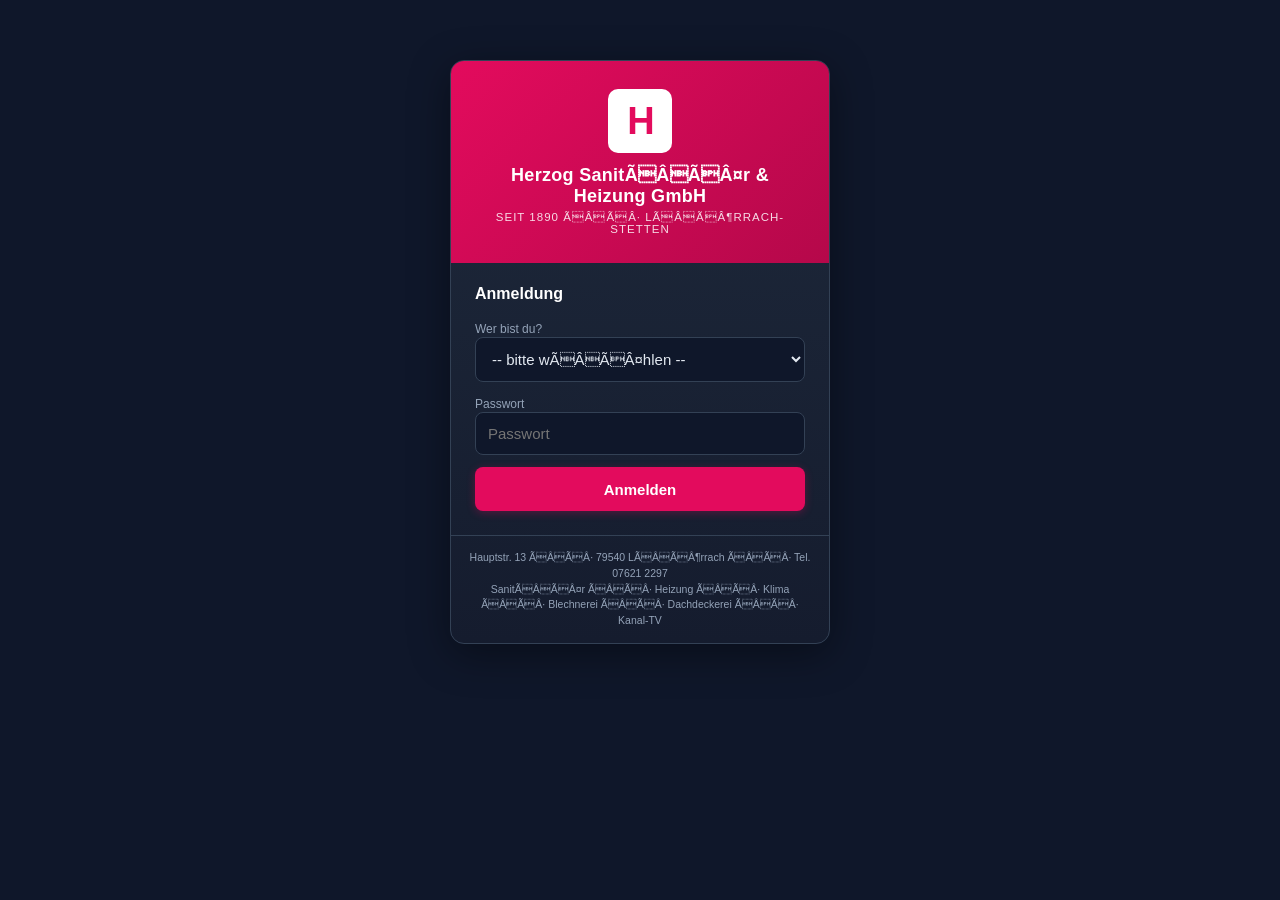
==== herzog-app/index.html @ 9825eb25 "Herzog-KI-App ueber GitHub Pages ausliefern (HTML-Block-Workaround Supabase) Supabase Storage erzwin" ====
<!DOCTYPE html>
<html lang="de">
<head>
<meta charset="UTF-8">
<meta name="viewport" content="width=device-width, initial-scale=1.0, maximum-scale=1.0, user-scalable=no">
<meta name="apple-mobile-web-app-capable" content="yes">
<meta name="mobile-web-app-capable" content="yes">
<meta name="theme-color" content="#e30b5d">
<title>Herzog SanitÃÂÃÂ¤r & Heizung GmbH ÃÂÃÂ· KI</title>
<link rel="manifest" href="manifest.json">
<link rel="icon" type="image/svg+xml" href="icon.svg">
<link rel="apple-touch-icon" href="icon.svg">
<meta name="apple-mobile-web-app-title" content="Herzog KI">
<meta name="application-name" content="Herzog KI">
<style>
  :root{
    --herzog-pink:#e30b5d;         /* Briefkopf-Magenta */
    --herzog-pink-dark:#b5084a;
    --herzog-pink-soft:#f43f7d;
    --herzog-blue:#2b6cb0;          /* Herzog-Mobil Akzent */
    --bg:#0f172a;
    --bg-alt:#1e293b;
    --bg-deep:#0a0f1e;
    --border:#334155;
    --text:#e2e8f0;
    --text-muted:#94a3b8;
  }
  * { box-sizing: border-box; margin: 0; padding: 0; -webkit-tap-highlight-color: transparent; }
  html, body { height: 100%; overflow: hidden; }
  body { font-family: -apple-system, BlinkMacSystemFont, "Segoe UI", sans-serif; background: var(--bg); color: var(--text); display: flex; flex-direction: column; }
  header { background: linear-gradient(180deg, #1a2236 0%, #13192a 100%); padding: 0; border-bottom: 2px solid var(--herzog-pink); display: flex; align-items: stretch; justify-content: space-between; flex-shrink: 0; gap: 0; }
  .herzog-brand { display:flex; align-items:center; gap:10px; padding:10px 16px; }
  .herzog-logo { width:42px; height:42px; background:var(--herzog-pink); color:#fff; font-weight:800; font-size:26px; display:flex; align-items:center; justify-content:center; border-radius:6px; box-shadow:0 2px 8px rgba(227,11,93,.35); letter-spacing:-1px; flex-shrink:0; }
  .herzog-brand-text { display:flex; flex-direction:column; line-height:1.1; }
  .herzog-brand-name { font-size:15px; font-weight:700; color:#fff; letter-spacing:0.2px; }
  .herzog-brand-sub { font-size:10.5px; color:var(--text-muted); text-transform:uppercase; letter-spacing:0.8px; margin-top:2px; }
  header h1 { font-size: 15px; font-weight: 600; }
  header .right { display: flex; align-items: center; gap: 6px; font-size: 11px; color: var(--text-muted); padding:10px 16px; }
  header .userTag { font-size: 11px; color: #fff; background: var(--herzog-pink); padding: 3px 10px; border-radius: 10px; font-weight:500; }
  header .nav { display: flex; align-items: center; gap: 6px; flex-wrap: wrap; padding:10px 0; }
  header .nav button { background: transparent; color: var(--text-muted); border: 1px solid var(--border); padding: 6px 10px; font-size: 11.5px; border-radius: 6px; cursor: pointer; white-space: nowrap; font-weight:500; transition:all .15s; }
  header .nav button:hover { border-color: var(--herzog-pink-soft); color: #fff; }
  header .nav button.active { background: var(--herzog-pink); color: white; border-color: var(--herzog-pink); box-shadow:0 1px 4px rgba(227,11,93,.4); }
  #chat, #lager, #review, #admin, #gaps, #mails { flex: 1; overflow-y: auto; padding: 16px; max-width: 1000px; margin: 0 auto; width: 100%; min-height: 0; }
  .msg { margin-bottom: 12px; padding: 10px 14px; border-radius: 12px; max-width: 85%; white-space: pre-wrap; line-height: 1.5; word-wrap: break-word; position: relative; }
  .user { background: var(--herzog-pink); color: white; margin-left: auto; box-shadow:0 1px 6px rgba(227,11,93,.25); }
  .bot { background: #1e293b; border: 1px solid var(--border); }
  .bot.thinking { color: var(--text-muted); font-style: italic; }
  .msg-actions { margin-top: 8px; display: flex; gap: 6px; opacity: 0.7; }
  .msg-actions button { background: transparent; border: 1px solid #334155; color: #94a3b8; padding: 3px 8px; border-radius: 6px; font-size: 11px; cursor: pointer; }
  .msg-actions button:hover { background: #334155; color: white; }
  .msg-actions button.saved { background: #16a34a; color: white; border-color: #16a34a; }
  .login-box { max-width: 380px; margin: 60px auto; padding: 0; background: linear-gradient(180deg, #1e293b 0%, #151c2e 100%); border-radius: 14px; border: 1px solid var(--border); overflow:hidden; box-shadow:0 10px 40px rgba(0,0,0,.4); }
  .login-hero { background: linear-gradient(135deg, var(--herzog-pink) 0%, var(--herzog-pink-dark) 100%); padding:28px 24px; text-align:center; }
  .login-hero .logo-big { width:64px; height:64px; background:#fff; color:var(--herzog-pink); font-weight:800; font-size:38px; display:inline-flex; align-items:center; justify-content:center; border-radius:10px; margin-bottom:12px; letter-spacing:-2px; }
  .login-hero .firmenname { font-size:18px; font-weight:700; color:#fff; letter-spacing:0.3px; }
  .login-hero .firmensub { font-size:11.5px; color:rgba(255,255,255,.85); margin-top:4px; letter-spacing:1px; text-transform:uppercase; }
  .login-body { padding:22px 24px 24px; }
  .login-body label { font-size: 12px; color: var(--text-muted); }
  .login-body h2 { margin-bottom: 16px; font-size: 16px; color:#fff; font-weight:600; }
  .login-body input, .login-body select { width: 100%; background: #0f172a; border: 1px solid var(--border); color: var(--text); padding: 12px; border-radius: 8px; font-size: 15px; margin-bottom: 12px; }
  .login-footer { font-size:10.5px; color:var(--text-muted); text-align:center; padding:14px; border-top:1px solid var(--border); line-height:1.5; }
  .presets { max-width: 1000px; margin: 0 auto; width: 100%; padding: 6px 12px 4px; display: flex; flex-wrap: nowrap; gap: 6px; flex-shrink: 0; overflow-x: auto; white-space: nowrap; }
  .preset { background: #334155; color: #cbd5e1; border: none; padding: 6px 10px; border-radius: 14px; font-size: 12px; cursor: pointer; white-space: nowrap; }
  .preset:hover { background: #475569; }
  form.chat-form { display: flex; padding: 8px 12px 12px; background: #1e293b; border-top: 1px solid #334155; gap: 6px; max-width: 1000px; margin: 0 auto; width: 100%; flex-shrink: 0; align-items: flex-end; }
  textarea { flex: 1; background: #0f172a; border: 1px solid #334155; color: #e2e8f0; padding: 10px; border-radius: 8px; resize: none; font-family: inherit; font-size: 16px; }
  textarea:focus, input:focus, select:focus { outline: none; border-color: var(--herzog-pink); }
  button { transition:all .15s; }
  button.icon { background: #334155; color: white; border: none; width: 44px; height: 44px; border-radius: 8px; cursor: pointer; font-size: 20px; display: flex; align-items: center; justify-content: center; flex-shrink: 0; }
  button.icon:hover { background: #475569; }
  button.icon.recording { background: #dc2626; animation: pulse 1.2s infinite; }
  @keyframes pulse { 0%,100% { opacity: 1; } 50% { opacity: 0.6; } }
  button.send { background: var(--herzog-pink); color: white; border: none; padding: 0 18px; height: 44px; border-radius: 8px; cursor: pointer; font-weight: 600; font-size: 15px; flex-shrink: 0; box-shadow:0 2px 8px rgba(227,11,93,.3); }
  button.send:hover { background: var(--herzog-pink-dark); }
  .hidden { display: none !important; }
  .lager-item, .conv-item, .gap-item { background: #1e293b; border: 1px solid #334155; padding: 10px; border-radius: 8px; margin-bottom: 8px; }
  .lager-item.review { border-color: #eab308; background: #422006; }
  .lager-item h4, .conv-item h4 { font-size: 14px; margin-bottom: 4px; }
  .meta { font-size: 12px; color: #94a3b8; margin-top: 4px; }
  .actions { margin-top: 8px; display: flex; gap: 6px; flex-wrap: wrap; }
  .actions button { font-size: 12px; padding: 4px 8px; }
  .foto-upload { background: #1e293b; border: 2px dashed #334155; padding: 20px; border-radius: 12px; text-align: center; margin-bottom: 16px; }
  .foto-upload input[type=file] { display: none; }
  .foto-upload label { display: inline-block; background: var(--herzog-pink); color: white; padding: 10px 20px; border-radius: 8px; cursor: pointer; margin-top: 8px; font-weight:500; }
  .foto-upload select, .foto-upload input[type=text] { background: #0f172a; border: 1px solid #334155; color: #e2e8f0; padding: 8px; border-radius: 6px; margin: 8px; font-size: 14px; }
  .loading { color: #94a3b8; text-align: center; padding: 20px; }
  .badge { display: inline-block; background: var(--herzog-pink); color: white; font-size: 10px; padding: 2px 6px; border-radius: 10px; margin-left: 6px; }
  .badge.review { background: #eab308; color: #422006; }
  .badge.gap { background: #dc2626; }
  .danger { background: #dc2626 !important; }
  .success { background: #16a34a !important; }
  .filter-bar { display: flex; gap: 6px; margin-bottom: 12px; flex-wrap: wrap; }
  .filter-bar button { background: #1e293b; color: #cbd5e1; border: 1px solid #334155; padding: 6px 10px; border-radius: 6px; font-size: 12px; cursor: pointer; }
  .filter-bar button.active { background: var(--herzog-pink); color: white; border-color: var(--herzog-pink); }
  .conv-frage { color: var(--herzog-pink-soft); font-weight: 600; }
  .conv-antwort { margin-top: 6px; color: #e2e8f0; font-size: 13px; max-height: 140px; overflow-y: auto; }
  .conv-antwort.expanded { max-height: none; }

  /* === DASHBOARD === */
  #dashboard { padding:24px; max-width:1300px; margin:0 auto; width:100%; overflow-y:auto; }
  .dash-greeting { display:flex; align-items:center; gap:16px; margin-bottom:24px; padding-bottom:20px; border-bottom:1px solid var(--border); }
  .dash-greeting h2 { font-size:22px; font-weight:700; color:#fff; }
  .dash-greeting .sub { color:var(--text-muted); font-size:13px; margin-top:4px; }
  .dash-grid { display:grid; grid-template-columns:repeat(auto-fit, minmax(260px, 1fr)); gap:14px; }
  .dash-card { background:linear-gradient(135deg, #1e293b 0%, #151c2e 100%); border:1px solid var(--border); border-radius:12px; padding:18px; cursor:pointer; transition:all .2s; position:relative; overflow:hidden; }
  .dash-card:hover { border-color:var(--herzog-pink-soft); transform:translateY(-2px); box-shadow:0 6px 20px rgba(227,11,93,.15); }
  .dash-card::before { content:''; position:absolute; top:0; left:0; right:0; height:3px; background:var(--herzog-pink); opacity:.7; }
  .dash-card.highlight::before { opacity:1; background:linear-gradient(90deg, var(--herzog-pink), var(--herzog-pink-soft)); }
  .dash-card h3 { font-size:13px; color:var(--text-muted); text-transform:uppercase; letter-spacing:0.5px; font-weight:600; margin-bottom:10px; display:flex; justify-content:space-between; align-items:center; }
  .dash-card .icon { font-size:28px; }
  .dash-value { font-size:32px; font-weight:800; color:#fff; margin-bottom:6px; line-height:1; }
  .dash-value.pink { color:var(--herzog-pink-soft); }
  .dash-subtext { font-size:12px; color:var(--text-muted); }
  .dash-card.wide { grid-column: span 2; }
  .dash-list { max-height:180px; overflow-y:auto; margin-top:8px; }
  .dash-list-item { padding:6px 0; border-bottom:1px solid #1f2c40; font-size:13px; }
  .dash-list-item:last-child { border:0; }
  .dash-list-item .time { font-size:11px; color:var(--text-muted); }
  .dash-quick { margin-top:20px; }
  .dash-quick h3 { font-size:14px; color:var(--text-muted); text-transform:uppercase; letter-spacing:0.5px; margin-bottom:10px; }
  .dash-quick-btns { display:flex; gap:8px; flex-wrap:wrap; }
  .dash-quick-btns button { background:#1e293b; color:#fff; border:1px solid var(--border); padding:10px 16px; border-radius:8px; cursor:pointer; font-size:13px; }
  .dash-quick-btns button:hover { border-color:var(--herzog-pink); background:#2a3245; }
  .dash-install-banner { background:linear-gradient(135deg, var(--herzog-pink) 0%, var(--herzog-pink-dark) 100%); color:#fff; padding:14px 18px; border-radius:10px; margin-bottom:20px; display:flex; align-items:center; gap:14px; }
  .dash-install-banner button { background:#fff; color:var(--herzog-pink); border:0; padding:8px 16px; border-radius:6px; font-weight:600; cursor:pointer; }
  @media (max-width:700px){ .dash-card.wide { grid-column: span 1; } }

  /* === BRIEFING interaktiv === */
  #briefing { padding:20px; max-width:1100px; margin:0 auto; width:100%; overflow-y:auto; }
  .brf-section { background:#1e293b; border:1px solid var(--border); border-radius:10px; padding:16px; margin-bottom:14px; }
  .brf-section h4 { font-size:14px; font-weight:600; color:var(--herzog-pink-soft); margin-bottom:12px; display:flex; justify-content:space-between; align-items:center; }
  .brf-section h4 .count { background:var(--herzog-pink); color:#fff; font-size:11px; padding:2px 8px; border-radius:10px; }
  .brf-item { padding:10px 12px; background:#0f172a; border-radius:6px; margin-bottom:8px; display:flex; gap:10px; align-items:flex-start; transition:all .2s; }
  .brf-item.done { opacity:0.4; text-decoration:line-through; }
  .brf-item .content { flex:1; min-width:0; font-size:13.5px; line-height:1.45; }
  .brf-item .meta { font-size:11px; color:var(--text-muted); margin-top:3px; }
  .brf-item .actions { display:flex; gap:6px; flex-shrink:0; }
  .brf-check { background:#22c55e; color:#fff; border:0; width:28px; height:28px; border-radius:6px; cursor:pointer; font-size:14px; font-weight:700; }
  .brf-check:hover { background:#16a34a; }
  .brf-ignore { background:#475569; color:#fff; border:0; width:28px; height:28px; border-radius:6px; cursor:pointer; font-size:14px; }
  .brf-empty { color:var(--text-muted); font-size:13px; font-style:italic; }
  .brf-prio-high { border-left:3px solid #dc2626; padding-left:10px; }
  .brf-prio-med { border-left:3px solid #eab308; padding-left:10px; }
</style>
</head>
<body>
<div id="login" class="login-box">
  <div class="login-hero">
    <div class="logo-big">H</div>
    <div class="firmenname">Herzog SanitÃÂÃÂ¤r &amp; Heizung GmbH</div>
    <div class="firmensub">Seit 1890 ÃÂÃÂ· LÃÂÃÂ¶rrach-Stetten</div>
  </div>
  <div class="login-body">
    <h2>Anmeldung</h2>
    <label>Wer bist du?</label>
    <select id="userSelect">
      <option value="">-- bitte wÃÂÃÂ¤hlen --</option>
      <option value="Michael">Michael (Admin)</option>
      <option value="Ervin">Ervin</option>
      <option value="Uwe">Uwe</option>
      <option value="Daniel">Daniel</option>
      <option value="Alex">Alex</option>
      <option value="Sascha">Sascha</option>
      <option value="Peter Hofmueller">Peter Hofmueller</option>
      <option value="Thomas Brueder">Thomas Brueder</option>
      <option value="Kemal">Kemal</option>
      <option value="Tobias">Tobias</option>
      <option value="Adrian">Adrian</option>
      <option value="Timo">Timo</option>
      <option value="Justin">Justin</option>
      <option value="Carmen">Carmen</option>
      <option value="Vanessa">Vanessa</option>
    </select>
    <label>Passwort</label>
    <input type="password" id="pw" placeholder="Passwort" autocomplete="current-password">
    <button class="send" onclick="doLogin()" style="width:100%; padding:12px;">Anmelden</button>
  </div>
  <div class="login-footer">
    Hauptstr. 13 ÃÂÃÂ· 79540 LÃÂÃÂ¶rrach ÃÂÃÂ· Tel. 07621 2297<br>
    SanitÃÂÃÂ¤r ÃÂÃÂ· Heizung ÃÂÃÂ· Klima ÃÂÃÂ· Blechnerei ÃÂÃÂ· Dachdeckerei ÃÂÃÂ· Kanal-TV
  </div>
</div>

<header id="hdr" class="hidden">
  <div class="herzog-brand">
    <div class="herzog-logo">H</div>
    <div class="herzog-brand-text">
      <div class="herzog-brand-name">Herzog SanitÃÂÃÂ¤r &amp; Heizung</div>
      <div class="herzog-brand-sub">Firmen-KI ÃÂÃÂ· LÃÂÃÂ¶rrach</div>
    </div>
  </div>
  <div class="nav">
    <button id="navDashboard" class="active" onclick="switchView('dashboard')">ÃÂ°ÃÂÃÂÃÂ  Start</button>
    <button id="navChat" onclick="switchView('chat')">ÃÂ°ÃÂÃÂÃÂ¬ Chat</button>
    <button id="navLager" onclick="switchView('lager')">Lager</button>
    <button id="navReview" onclick="switchView('review')">Review <span id="reviewBadge" class="badge review hidden">0</span></button>
    <button id="navMails" class="hidden" onclick="switchView('mails')">ÃÂ°ÃÂÃÂÃÂ§ Mails <span id="mailsBadge" class="badge review hidden">0</span></button>
    <button id="navWhatsApp" class="hidden" onclick="switchView('whatsapp')">ÃÂ°ÃÂÃÂÃÂ¬ WhatsApp <span id="waBadge" class="badge review hidden">0</span></button>
    <button id="navTrain" class="hidden" onclick="switchView('train')">ÃÂ°ÃÂÃÂÃÂ Training</button>
    <button id="navBriefing" class="hidden" onclick="switchView('briefing')">ÃÂ¢ÃÂÃÂÃÂ¯ÃÂ¸ÃÂ Briefing</button>
    <button id="navAdmin" class="hidden" onclick="switchView('admin')">Protokoll</button>
    <button id="navGaps" class="hidden" onclick="switchView('gaps')">Luecken <span id="gapsBadge" class="badge gap hidden">0</span></button>
  </div>
  <div class="right"><span class="userTag" id="userTag"></span><button class="icon" style="width:28px;height:28px;font-size:14px" onclick="logout()" title="Logout">ÃÂ¢ÃÂÃÂ</button></div>
</header>

<div id="dashboard" class="hidden">
  <div id="installBanner" class="dash-install-banner hidden">
    <div style="flex:1">
      <strong>ÃÂ°ÃÂÃÂÃÂ² Als App installieren</strong><br>
      <span style="font-size:12px;opacity:0.9">Ein Klick - lÃÂÃÂ¤uft dann wie eine echte Desktop-App</span>
    </div>
    <button onclick="installPwa()">Installieren</button>
  </div>

  <div class="dash-greeting">
    <div style="width:56px;height:56px;background:var(--herzog-pink);color:#fff;font-weight:800;font-size:32px;display:flex;align-items:center;justify-content:center;border-radius:10px;letter-spacing:-2px">H</div>
    <div style="flex:1">
      <h2 id="dashHello">Willkommen</h2>
      <div class="sub" id="dashDate"></div>
    </div>
  </div>

  <div class="dash-grid" id="dashGrid">
    <!-- Wird dynamisch befÃÂÃÂ¼llt -->
  </div>

  <div class="dash-quick">
    <h3>Schnellzugriff</h3>
    <div class="dash-quick-btns">
      <button onclick="switchView('chat')">ÃÂ°ÃÂÃÂÃÂ¬ Mit KI chatten</button>
      <button onclick="switchView('whatsapp')">ÃÂ°ÃÂÃÂÃÂ± WhatsApp ÃÂÃÂ¶ffnen</button>
      <button onclick="switchView('mails')">ÃÂ°ÃÂÃÂÃÂ§ Mails prÃÂÃÂ¼fen</button>
      <button onclick="switchView('briefing')">ÃÂ¢ÃÂÃÂÃÂ¯ÃÂ¸ÃÂ Volles Briefing</button>
      <button onclick="switchView('train')">ÃÂ°ÃÂÃÂÃÂ KI trainieren</button>
      <button onclick="switchView('lager')">ÃÂ°ÃÂÃÂÃÂ¦ Lager</button>
    </div>
  </div>
</div>

<div id="chat" class="hidden"></div>
<div id="chatPresets" class="presets hidden"></div>
<form id="chatForm" class="chat-form hidden">
  <button type="button" class="icon" id="btnMic" title="Voice">ÃÂ°ÃÂÃÂÃÂ¤</button>
  <button type="button" class="icon" id="btnPhoto" title="Foto">ÃÂ°ÃÂÃÂÃÂ·</button>
  <textarea id="input" rows="2" placeholder="Frage an die Herzog KI..."></textarea>
  <button type="submit" class="send">Senden</button>
</form>

<div id="lager" class="hidden">
  <div class="foto-upload">
    <h3>ÃÂ°ÃÂÃÂÃÂ· Neues Regal scannen</h3>
    <p style="font-size:13px;color:#94a3b8;margin:8px 0">Foto von Regal/Fach + Standort ÃÂ¢ÃÂÃÂ KI erkennt die Artikel</p>
    <div>
      <select id="lagerOrtRaum" style="width:140px"><option value="Keller">Keller</option><option value="Werkstatt">Werkstatt</option><option value="LKW">LKW</option><option value="Buero">BÃÂÃÂ¼ro</option></select>
      <input type="text" id="lagerOrtDetail" placeholder="Regal 3, Fach 2" style="width:160px">
    </div>
    <input type="file" id="lagerFotoInput" accept="image/*" capture="environment">
    <label for="lagerFotoInput">ÃÂ°ÃÂÃÂÃÂ· Foto aufnehmen</label>
    <div id="lagerFotoStatus" style="margin-top:12px;font-size:13px;color:#94a3b8"></div>
  </div>
  <h3 style="margin-bottom:8px">ÃÂ°ÃÂÃÂÃÂ¦ Bestand</h3>
  <input type="text" id="lagerSearch" placeholder="Suchen..." style="width:100%;background:#0f172a;border:1px solid #334155;color:#e2e8f0;padding:10px;border-radius:8px;margin-bottom:12px;font-size:15px">
  <div id="lagerList"></div>
</div>

<div id="review" class="hidden">
  <h3 style="margin-bottom:12px">ÃÂ¢ÃÂ­ÃÂ KI-VorschlÃÂÃÂ¤ge zum Reviewen</h3>
  <p style="font-size:13px;color:#94a3b8;margin-bottom:16px">Die KI hat diese EintrÃÂÃÂ¤ge automatisch erstellt. PrÃÂÃÂ¼fe und bestÃÂÃÂ¤tige oder lÃÂÃÂ¶sche.</p>
  <div id="reviewList"></div>
</div>

<div id="admin" class="hidden">
  <h3 style="margin-bottom:12px">ÃÂ°ÃÂÃÂÃÂ Chat-Protokoll aller Mitarbeiter</h3>
  <div class="filter-bar">
    <button class="active" data-filter="today" onclick="loadAdmin('today')">Heute</button>
    <button data-filter="week" onclick="loadAdmin('week')">Letzte 7 Tage</button>
    <button data-filter="all" onclick="loadAdmin('all')">Alle</button>
    <button data-filter="gaps" onclick="loadAdmin('gaps')">Ohne Treffer</button>
    <button data-filter="unsaved" onclick="loadAdmin('unsaved')">Nicht gespeichert</button>
  </div>
  <div id="adminList"></div>
</div>

<style>
.wa-wrap{display:flex;height:calc(100vh - 80px);background:#0b141a;border-radius:8px;overflow:hidden;margin-top:8px}
.wa-left{width:340px;min-width:280px;background:#111b21;border-right:1px solid #222e35;display:flex;flex-direction:column}
.wa-header{padding:14px 16px;background:#202c33;border-bottom:1px solid #222e35;font-weight:600;color:#e9edef;font-size:14px;display:flex;align-items:center;justify-content:space-between}
.wa-status{font-size:11px;padding:4px 8px;border-radius:10px}
.wa-status.on{background:#005c4b;color:#d1fae5}
.wa-status.off{background:#7f1d1d;color:#fecaca}
.wa-search{padding:8px 12px;background:#111b21}
.wa-search input{width:100%;background:#202c33;color:#e9edef;border:0;padding:8px 12px;border-radius:8px;font-size:13px}
.wa-chats{flex:1;overflow-y:auto}
.wa-chat-row{padding:12px 16px;display:flex;gap:12px;cursor:pointer;border-bottom:1px solid #1f2c33;transition:background .1s}
.wa-chat-row:hover{background:#202c33}
.wa-chat-row.active{background:#2a3942}
.wa-avatar{width:44px;height:44px;border-radius:50%;background:#6b7c85;display:flex;align-items:center;justify-content:center;color:#fff;font-weight:600;font-size:16px;flex-shrink:0}
.wa-avatar.group{background:#00a884}
.wa-chat-meta{flex:1;min-width:0}
.wa-chat-name{font-size:14px;color:#e9edef;font-weight:500;white-space:nowrap;overflow:hidden;text-overflow:ellipsis}
.wa-chat-last{font-size:12px;color:#8696a0;white-space:nowrap;overflow:hidden;text-overflow:ellipsis;margin-top:2px}
.wa-chat-time{font-size:11px;color:#8696a0;text-align:right;flex-shrink:0}
.wa-unread{background:#25d366;color:#111b21;font-size:11px;font-weight:700;padding:2px 6px;border-radius:10px;margin-top:4px;display:inline-block;min-width:18px;text-align:center}
.wa-right{flex:1;display:flex;flex-direction:column;background:#0b141a;background-image:url('data:image/svg+xml;utf8,<svg xmlns="http://www.w3.org/2000/svg" width="40" height="40"><circle cx="20" cy="20" r="1" fill="rgba(255,255,255,0.02)"/></svg>')}
.wa-chat-header{padding:12px 16px;background:#202c33;border-bottom:1px solid #222e35;display:flex;gap:12px;align-items:center}
.wa-chat-title{font-size:15px;color:#e9edef;font-weight:500}
.wa-chat-sub{font-size:12px;color:#8696a0}
.wa-messages{flex:1;overflow-y:auto;padding:20px 40px;display:flex;flex-direction:column;gap:4px}
.wa-bubble{max-width:65%;padding:8px 12px;border-radius:8px;font-size:14px;line-height:1.4;position:relative;word-wrap:break-word}
.wa-bubble.them{background:#202c33;color:#e9edef;align-self:flex-start;border-top-left-radius:0}
.wa-bubble.me{background:#005c4b;color:#e9edef;align-self:flex-end;border-top-right-radius:0}
.wa-bubble-time{font-size:10px;color:#8696a0;margin-top:2px;text-align:right}
.wa-bubble.me .wa-bubble-time{color:#a8c7be}
.wa-sender{font-size:12px;color:#06cf9c;font-weight:500;margin-bottom:2px}
.wa-input{padding:10px 16px;background:#202c33;display:flex;gap:10px;align-items:flex-end}
.wa-input textarea{flex:1;background:#2a3942;color:#e9edef;border:0;border-radius:8px;padding:10px 12px;font-size:14px;resize:none;min-height:42px;max-height:100px}
.wa-input button{background:#00a884;color:#fff;border:0;border-radius:50%;width:42px;height:42px;cursor:pointer;font-size:18px}
.wa-input button:hover{background:#06cf9c}
.wa-input button.draft{background:#3b82f6;width:auto;border-radius:8px;padding:0 14px;font-size:13px;height:42px}
.wa-empty{display:flex;align-items:center;justify-content:center;height:100%;color:#8696a0;font-size:14px;text-align:center;padding:40px}
.wa-date-sep{text-align:center;margin:16px 0;font-size:11px;color:#8696a0;background:rgba(11,20,26,0.7);padding:4px 12px;border-radius:8px;align-self:center}
@media (max-width:700px){
  .wa-left{width:100%}
  .wa-wrap.chat-open .wa-left{display:none}
  .wa-wrap:not(.chat-open) .wa-right{display:none}
}
</style>
<div id="train" class="hidden">
  <h3 style="margin-bottom:4px">ÃÂ°ÃÂÃÂÃÂ KI trainieren</h3>
  <p style="font-size:13px;color:#94a3b8;margin-bottom:20px">Bring der KI dein Wissen bei: Sprachnotiz, Text oder PDF. Wird automatisch strukturiert und embedded.</p>

  <div style="display:grid;grid-template-columns:1fr 1fr;gap:16px;margin-bottom:20px">
    <!-- VOICE -->
    <div style="background:#0f1729;padding:16px;border-radius:8px">
      <h4 style="margin-bottom:8px">ÃÂ°ÃÂÃÂÃÂ¤ Sprachnotiz</h4>
      <p style="font-size:12px;color:#94a3b8;margin-bottom:10px">Einfach reinsprechen - Whisper transkribiert, KI strukturiert</p>
      <button id="trainRecBtn" onclick="trainToggleRec()" style="background:#dc2626;color:#fff;border:0;padding:10px 20px;border-radius:6px;font-size:14px;cursor:pointer;width:100%">ÃÂ°ÃÂÃÂÃÂ¤ Aufnahme starten</button>
      <div id="trainRecStatus" style="font-size:12px;color:#94a3b8;margin-top:8px;min-height:16px"></div>
    </div>

    <!-- PDF -->
    <div style="background:#0f1729;padding:16px;border-radius:8px">
      <h4 style="margin-bottom:8px">ÃÂ°ÃÂÃÂÃÂ PDF-Upload</h4>
      <p style="font-size:12px;color:#94a3b8;margin-bottom:10px">Anleitungen, DatenblÃÂÃÂ¤tter, Manuals</p>
      <input type="file" id="trainPdfFile" accept=".pdf" style="color:#e5e7eb;font-size:13px;margin-bottom:8px;width:100%">
      <input type="text" id="trainPdfTitle" placeholder="Titel (z.B. Vaillant ecoTEC)" style="width:100%;padding:6px;background:#1a2340;color:#e5e7eb;border:1px solid #334155;border-radius:4px;margin-bottom:8px">
      <button onclick="trainUploadPdf()" style="width:100%;padding:8px">ÃÂ°ÃÂÃÂÃÂ¤ Hochladen & lernen</button>
      <div id="trainPdfStatus" style="font-size:12px;color:#94a3b8;margin-top:8px;min-height:16px"></div>
    </div>
  </div>

  <!-- TEXT -->
  <div style="background:#0f1729;padding:16px;border-radius:8px;margin-bottom:20px">
    <h4 style="margin-bottom:8px">ÃÂ°ÃÂÃÂÃÂ Text-Notiz</h4>
    <textarea id="trainText" rows="4" placeholder="Tipp / Regel / Erfahrung eintippen..." style="width:100%;padding:8px;background:#1a2340;color:#e5e7eb;border:1px solid #334155;border-radius:4px;margin-bottom:8px"></textarea>
    <button onclick="trainSendText()">Speichern</button>
    <div id="trainTextStatus" style="font-size:12px;color:#94a3b8;margin-top:8px;display:inline-block;margin-left:10px"></div>
  </div>

  <!-- CURRICULUM -->
  <div style="background:#0f1729;padding:16px;border-radius:8px">
    <h4 style="margin-bottom:8px">ÃÂ°ÃÂÃÂÃÂ SHK-Curriculum Fortschritt</h4>
    <p style="font-size:12px;color:#94a3b8;margin-bottom:10px">KI arbeitet 100 SHK-Themen aus Ausbildung + Meisterschule durch (Normen, Technik, Diagnose, Recht...)</p>
    <div id="trainCurriculumStats">Lade...</div>
    <div style="background:#1a2340;border-radius:999px;height:10px;margin:10px 0;overflow:hidden"><div id="trainCurriculumBar" style="height:100%;background:#22c55e;width:0%;transition:width 0.3s"></div></div>
    <button onclick="trainProcessOne()">ÃÂ¢ÃÂÃÂ¶ Ein weiteres Thema verarbeiten</button>
  </div>

  <div style="margin-top:24px;padding:14px;background:#0f1729;border-radius:8px;font-size:12px;color:#94a3b8">
    <strong>Tipp:</strong> Nach dem Training landet alles in <em>knowledge_cases</em> mit Vector-Embedding.
    Die KI findet es dann automatisch bei passenden Fragen.
  </div>
</div>

<div id="whatsapp" class="hidden">
  <div class="wa-wrap" id="waWrap">
    <div class="wa-left">
      <div class="wa-header">
        ÃÂ°ÃÂÃÂÃÂ¬ WhatsApp
        <span id="waWorkerBadge" class="wa-status off">offline</span>
      </div>
      <div class="wa-search">
        <input id="waSearch" placeholder="Chat suchen..." oninput="waFilterList(this.value)">
      </div>
      <div class="wa-chats" id="waChats">
        <div class="wa-empty">Lade...</div>
      </div>
    </div>
    <div class="wa-right" id="waRight">
      <div class="wa-empty">
        <div>
          <div style="font-size:40px;margin-bottom:10px">ÃÂ°ÃÂÃÂÃÂ¬</div>
          Chat auswÃÂÃÂ¤hlen um Nachrichten zu sehen
        </div>
      </div>
    </div>
  </div>
</div>

<div id="briefing" class="hidden">
  <div style="display:flex;align-items:center;justify-content:space-between;margin-bottom:16px">
    <h3>ÃÂ¢ÃÂÃÂÃÂ¯ÃÂ¸ÃÂ Briefing ÃÂÃÂ· Aufgaben abhaken</h3>
    <button onclick="loadBriefing()">ÃÂ°ÃÂÃÂÃÂ Neu laden</button>
  </div>
  <div id="briefingContent">Lade...</div>
</div>

<div id="gaps" class="hidden">
  <h3 style="margin-bottom:12px">ÃÂ°ÃÂÃÂÃÂ³ WissenslÃÂÃÂ¼cken</h3>
  <p style="font-size:13px;color:#94a3b8;margin-bottom:16px">Fragen die keinen Treffer hatten. Hier siehst du was die KI noch nicht weiÃÂÃÂ.</p>
  <div id="gapsList"></div>
</div>

<div id="mails" class="hidden">
  <h3 style="margin-bottom:12px">ÃÂ°ÃÂÃÂÃÂ§ Mails</h3>
  <div class="filter-bar">
    <button class="active" data-filter="pending" onclick="loadMails('pending')">Offen</button>
    <button data-filter="urgent" onclick="loadMails('urgent')">Dringend</button>
    <button data-filter="with_drafts" onclick="loadMails('with_drafts')">Mit Entwurf</button>
    <button data-filter="with_attachments" onclick="loadMails('with_attachments')">Mit Anhang</button>
  </div>
  <div id="mailsList"></div>
  <div id="mailDetail" class="hidden" style="position:fixed;inset:0;background:rgba(0,0,0,0.85);z-index:100;padding:12px;overflow-y:auto;-webkit-overflow-scrolling:touch">
    <div style="max-width:900px;margin:0 auto;background:#1e293b;border-radius:12px;padding:16px;margin-bottom:40px">
      <button onclick="closeMailDetail()" style="background:#334155;color:white;border:none;padding:6px 12px;border-radius:6px;cursor:pointer;float:right">ÃÂ¢ÃÂÃÂ Schliessen</button>
      <div id="mailDetailContent"></div>
    </div>
  </div>
</div>

<script>
const MAILS_API = "https://nrmqdhcrshyoigesqapm.supabase.co/functions/v1/herzog-mails";
const API_BASE = "https://nrmqdhcrshyoigesqapm.supabase.co/functions/v1/herzog-ki";
const BRIEFING_API = "https://nrmqdhcrshyoigesqapm.supabase.co/functions/v1/herzog-briefing";
const WA_API = "https://nrmqdhcrshyoigesqapm.supabase.co/functions/v1/herzog-whatsapp";
const TRAIN_API = "https://nrmqdhcrshyoigesqapm.supabase.co/functions/v1/herzog-train";
const CURRICULUM_API = "https://nrmqdhcrshyoigesqapm.supabase.co/functions/v1/herzog-curriculum";
window.HKI_ANON_KEY = "eyJhbGciOiJIUzI1NiIsInR5cCI6IkpXVCJ9.eyJpc3MiOiJzdXBhYmFzZSIsInJlZiI6Im5ybXFkaGNyc2h5b2lnZXNxYXBtIiwicm9sZSI6ImFub24iLCJpYXQiOjE3NzM0MTQ3MjksImV4cCI6MjA4ODk5MDcyOX0.Hw4hg6f9iiJcw92veiEU4-oPGcRX_k5NoLuxHU5_ors";
const ANON_KEY = "eyJhbGciOiJIUzI1NiIsInR5cCI6IkpXVCJ9.eyJpc3MiOiJzdXBhYmFzZSIsInJlZiI6Im5ybXFkaGNyc2h5b2lnZXNxYXBtIiwicm9sZSI6ImFub24iLCJpYXQiOjE3NzM0MTQ3MjksImV4cCI6MjA4ODk5MDcyOX0.Hw4hg6f9iiJcw92veiEU4-oPGcRX_k5NoLuxHU5_ors";
const PRESETS = ["Was steht heute im Kalender?","Was steht morgen im Kalender?","Wartungen bald fÃÂÃÂ¤llig","Zugang Reisser","Zugang GC Online","Kontakt Bosch Service","Fehlercode Vaillant F22","Wie Heizung entlÃÂÃÂ¼ften?","Wo ist Kupferrohr 15mm?","Mails von heute","KfW FÃÂÃÂ¶rderung WÃÂÃÂ¤rmepumpe 2026"];

let pw = localStorage.getItem('hki_pw') || '';
let userName = localStorage.getItem('hki_user') || '';
let currentView = 'chat';
let chatHistory = [];
let mediaRecorder = null;
let audioChunks = [];
let lastConvMap = new Map(); // messageIndex -> conversation_id (from chat logs)

function headers(extra = {}) { return { 'Content-Type':'application/json','X-Herzog-PW':pw,'X-Herzog-User':userName,'apikey':ANON_KEY,'Authorization':'Bearer '+ANON_KEY, ...extra }; }
function isAdmin() { return userName === "Michael"; }
function isBuero() { return ["Michael","Carmen","Vanessa","Paul"].includes(userName); }

if (pw && userName) showApp();

function doLogin() {
  userName = document.getElementById('userSelect').value;
  pw = document.getElementById('pw').value;
  if (!userName) { alert('Bitte Namen waehlen'); return; }
  if (!pw) { alert('Passwort fehlt'); return; }
  localStorage.setItem('hki_pw', pw);
  localStorage.setItem('hki_user', userName);
  showApp();
}
function logout() { localStorage.removeItem('hki_pw'); localStorage.removeItem('hki_user'); location.reload(); }

function showApp() {
  document.getElementById('login').classList.add('hidden');
  document.getElementById('hdr').classList.remove('hidden');
  document.getElementById('userTag').textContent = userName;
  if (isAdmin()) { document.getElementById('navAdmin').classList.remove('hidden'); document.getElementById('navGaps').classList.remove('hidden'); }
  if (isBuero()) { document.getElementById('navMails').classList.remove('hidden'); document.getElementById('navBriefing').classList.remove('hidden'); document.getElementById('navWhatsApp').classList.remove('hidden'); document.getElementById('navTrain').classList.remove('hidden'); }
  // Letzte View: URL > localStorage > Default (Dashboard BÃÂÃÂ¼ro / Chat Monteur)
  const urlView = new URLSearchParams(location.search).get('view');
  let savedView = null;
  try { savedView = localStorage.getItem('hki_view'); } catch {}
  const startView = urlView || savedView || (isBuero() ? 'dashboard' : 'chat');
  switchView(startView);
  renderPresets();
  if (startView === 'chat') addBot('Hallo ' + userName + '! Ich kenne Kunden, Baustellen, Wartungen, Lager, Mails und kann bei externen Fragen Google nutzen. Frag los.');
  refreshReviewCount();
  if (isAdmin()) refreshGapsCount();
  setInterval(refreshReviewCount, 60000);
  if (isAdmin()) setInterval(refreshGapsCount, 60000);
}

function switchView(v) {
  currentView = v;
  try { localStorage.setItem('hki_view', v); } catch {}
  ['dashboard','chat','lager','review','admin','gaps','mails','briefing','whatsapp','train'].forEach(x => { const el = document.getElementById(x); if (el) el.classList.toggle('hidden', v !== x); });
  document.getElementById('chatPresets').classList.toggle('hidden', v !== 'chat');
  document.getElementById('chatForm').classList.toggle('hidden', v !== 'chat');
  if (v === 'dashboard') loadDashboard();
  ['navDashboard','navChat','navLager','navReview','navAdmin','navGaps','navMails','navBriefing','navWhatsApp','navTrain'].forEach(id => { const b = document.getElementById(id); if (b) b.classList.toggle('active', id === 'nav' + v.charAt(0).toUpperCase() + v.slice(1)); });
  if (v === 'lager') loadLager();
  if (v === 'review') loadReview();
  if (v === 'admin') loadAdmin('today');
  if (v === 'gaps') loadGaps();
  if (v === 'mails') loadMails('pending');
  if (v === 'briefing') loadBriefing();
  if (v === 'whatsapp') loadWhatsApp();
  if (v === 'train') loadTrain();
}

function renderPresets() { const pe = document.getElementById('chatPresets'); pe.innerHTML = ''; PRESETS.forEach(p => { const b = document.createElement('button'); b.className = 'preset'; b.type = 'button'; b.textContent = p; b.onclick = () => { document.getElementById('input').value = p; document.getElementById('input').focus(); }; pe.appendChild(b); }); }

function addMsg(role, text) { const chat = document.getElementById('chat'); const div = document.createElement('div'); div.className = 'msg ' + (role === 'user' ? 'user' : 'bot'); div.textContent = text; chat.appendChild(div); chat.scrollTop = chat.scrollHeight; return div; }
function addBot(t) { return addMsg('bot', t); }
function addUser(t) { return addMsg('user', t); }

async function findConvId(frage) { try { const res = await fetch(API_BASE + '/admin/conversations?filter=all', { headers: headers() }); if (!res.ok) return null; const j = await res.json(); const match = (j.conversations || []).find(c => c.frage === frage && c.user_name === userName); return match?.id ?? null; } catch { return null; } }

document.getElementById('chatForm').addEventListener('submit', async function(e) {
  e.preventDefault();
  const input = document.getElementById('input');
  const text = input.value.trim(); if (!text) return;
  addUser(text); chatHistory.push({ role: 'user', content: text }); input.value = '';
  const thinking = addBot('denkt nach...'); thinking.classList.add('thinking');
  try {
    const res = await fetch(API_BASE + '/chat', { method: 'POST', headers: headers(), body: JSON.stringify({ messages: chatHistory }) });
    if (res.status === 401) { localStorage.removeItem('hki_pw'); thinking.textContent = 'Passwort falsch. Seite neu laden.'; return; }
    if (!res.ok) { thinking.textContent = 'HTTP ' + res.status; return; }
    const convIdHeader = res.headers.get('X-Conversation-Id') || '';
    thinking.classList.remove('thinking'); thinking.textContent = '';
    const reader = res.body.getReader(); const dec = new TextDecoder(); let buffer = '', full = '';
    while (true) { const { done, value } = await reader.read(); if (done) break; buffer += dec.decode(value, { stream: true }); const lines = buffer.split('\n'); buffer = lines.pop(); for (const line of lines) { if (!line.startsWith('data: ')) continue; const data = line.slice(6).trim(); if (data === '[DONE]') continue; try { const c = JSON.parse(data); const d = c.choices?.[0]?.delta?.content || ''; full += d; thinking.textContent = full; document.getElementById('chat').scrollTop = document.getElementById('chat').scrollHeight; } catch {} } }
    chatHistory.push({ role: 'assistant', content: full });
    // Feedback-Buttons fÃÂÃÂ¼r alle + Save fÃÂÃÂ¼r Admin
    const actions = document.createElement('div'); actions.className = 'msg-actions';
    let convId = convIdHeader;
    const goodBtn = document.createElement('button'); goodBtn.textContent = 'ÃÂ°ÃÂÃÂÃÂ'; goodBtn.title = 'Antwort war hilfreich';
    const badBtn = document.createElement('button'); badBtn.textContent = 'ÃÂ°ÃÂÃÂÃÂ'; badBtn.title = 'Antwort war falsch oder unpassend';
    const sendFeedback = async (value, btn) => {
      if (!convId) { await new Promise(r => setTimeout(r, 600)); convId = await findConvId(text); }
      if (!convId) { btn.textContent = 'ÃÂ¢ÃÂÃÂ'; return; }
      const r = await fetch(API_BASE + '/feedback', { method: 'POST', headers: headers(), body: JSON.stringify({ conversation_id: convId, feedback: value }) });
      if (r.ok) { btn.classList.add('saved'); btn.textContent = value === 'good' ? 'ÃÂ°ÃÂÃÂÃÂÃÂ¢ÃÂÃÂ' : 'ÃÂ°ÃÂÃÂÃÂÃÂ¢ÃÂÃÂ'; goodBtn.disabled = true; badBtn.disabled = true; } else { btn.textContent = 'ÃÂ¢ÃÂÃÂ'; }
    };
    goodBtn.onclick = () => sendFeedback('good', goodBtn);
    badBtn.onclick = () => sendFeedback('bad', badBtn);
    actions.appendChild(goodBtn); actions.appendChild(badBtn);
    if (isAdmin()) {
      const saveBtn = document.createElement('button'); saveBtn.textContent = 'ÃÂ°ÃÂÃÂÃÂ¾ Ins Firmenwissen';
      saveBtn.onclick = async () => {
        saveBtn.textContent = 'ÃÂ¢ÃÂÃÂ³ Speichere...';
        if (!convId) { await new Promise(r => setTimeout(r, 800)); convId = await findConvId(text); }
        if (!convId) { saveBtn.textContent = 'ÃÂ¢ÃÂÃÂ Conv nicht gefunden'; return; }
        const res = await fetch(API_BASE + '/admin/save-knowledge', { method: 'POST', headers: headers(), body: JSON.stringify({ conversation_id: convId }) });
        const j = await res.json();
        if (j.saved) { saveBtn.textContent = 'ÃÂ¢ÃÂÃÂ Gespeichert'; saveBtn.classList.add('saved'); } else { saveBtn.textContent = 'ÃÂ¢ÃÂÃÂ ' + (j.error || 'Fehler'); }
      };
      actions.appendChild(saveBtn);
    }
    thinking.appendChild(actions);
  } catch (err) { thinking.textContent = 'Fehler: ' + err.message; }
});

document.getElementById('input').addEventListener('keydown', function(e) { if (e.key === 'Enter' && !e.shiftKey) { e.preventDefault(); document.getElementById('chatForm').requestSubmit(); } });
document.getElementById('pw').addEventListener('keydown', function(e) { if (e.key === 'Enter') doLogin(); });
</script>
<script src="pdf_editor.js"></script>
<script>
// (leer - wegen pdf_editor.js einschluss)

// Voice
const btnMic = document.getElementById('btnMic');
btnMic.addEventListener('click', async () => {
  if (mediaRecorder && mediaRecorder.state === 'recording') { mediaRecorder.stop(); btnMic.classList.remove('recording'); btnMic.textContent = 'ÃÂ°ÃÂÃÂÃÂ¤'; return; }
  try {
    const stream = await navigator.mediaDevices.getUserMedia({ audio: true });
    mediaRecorder = new MediaRecorder(stream, { mimeType: 'audio/webm' }); audioChunks = [];
    mediaRecorder.ondataavailable = e => audioChunks.push(e.data);
    mediaRecorder.onstop = async () => {
      stream.getTracks().forEach(t => t.stop()); btnMic.textContent = 'ÃÂ¢ÃÂÃÂ³';
      const blob = new Blob(audioChunks, { type: 'audio/webm' });
      try { const res = await fetch(API_BASE + '/transcribe', { method: 'POST', headers: { 'Content-Type': 'audio/webm', 'X-Herzog-PW': pw, 'X-Herzog-User': userName, 'apikey': ANON_KEY, 'Authorization': 'Bearer ' + ANON_KEY }, body: blob }); const j = await res.json(); if (j.text) { const inp = document.getElementById('input'); inp.value = (inp.value ? inp.value + ' ' : '') + j.text.trim(); inp.focus(); } else alert('Transkription: ' + (j.error || 'leer')); } catch (err) { alert('Voice Fehler: ' + err.message); }
      btnMic.textContent = 'ÃÂ°ÃÂÃÂÃÂ¤';
    };
    mediaRecorder.start(); btnMic.classList.add('recording'); btnMic.textContent = 'ÃÂ¢ÃÂÃÂ¹';
  } catch (err) { alert('Mikrofon verweigert: ' + err.message); }
});

document.getElementById('btnPhoto').addEventListener('click', () => { switchView('lager'); setTimeout(() => document.getElementById('lagerFotoInput').click(), 100); });

document.getElementById('lagerFotoInput').addEventListener('change', async (e) => {
  const file = e.target.files[0]; if (!file) return;
  const raum = document.getElementById('lagerOrtRaum').value; const detail = document.getElementById('lagerOrtDetail').value.trim();
  const ort = detail ? raum + ' ' + detail : raum;
  const status = document.getElementById('lagerFotoStatus');
  status.textContent = 'ÃÂ°ÃÂÃÂÃÂ Foto wird analysiert (10-30 Sek)...';
  const reader = new FileReader();
  reader.onload = async () => {
    const base64 = reader.result.split(',')[1];
    try { const res = await fetch(API_BASE + '/vision', { method: 'POST', headers: headers(), body: JSON.stringify({ image_base64: base64, ort }) }); const j = await res.json(); if (j.error) { status.textContent = 'ÃÂ¢ÃÂÃÂ ' + j.error; return; } status.textContent = 'ÃÂ¢ÃÂÃÂ ' + (j.count || 0) + ' Artikel erkannt ÃÂ¢ÃÂÃÂ Review'; refreshReviewCount(); loadLager(); } catch (err) { status.textContent = 'ÃÂ¢ÃÂÃÂ ' + err.message; }
    e.target.value = '';
  };
  reader.readAsDataURL(file);
});

async function loadLager() { const el = document.getElementById('lagerList'); el.innerHTML = '<div class="loading">Lade...</div>'; try { const res = await fetch(API_BASE + '/lager/list', { headers: headers() }); const j = await res.json(); renderLagerItems(el, j.items || [], false); } catch (err) { el.innerHTML = '<div class="loading">Fehler: ' + err.message + '</div>'; } }
document.getElementById('lagerSearch').addEventListener('input', (e) => { const q = e.target.value.toLowerCase(); document.querySelectorAll('#lagerList .lager-item').forEach(el => { el.style.display = el.textContent.toLowerCase().includes(q) ? '' : 'none'; }); });

async function loadReview() { const el = document.getElementById('reviewList'); el.innerHTML = '<div class="loading">Lade...</div>'; try { const res = await fetch(API_BASE + '/lager/list?review=1', { headers: headers() }); const j = await res.json(); renderLagerItems(el, j.items || [], true); if (!j.items?.length) el.innerHTML = '<div class="loading">Keine offenen VorschlÃÂÃÂ¤ge ÃÂ°ÃÂÃÂÃÂ</div>'; } catch (err) { el.innerHTML = '<div class="loading">Fehler: ' + err.message + '</div>'; } }

async function refreshReviewCount() { try { const res = await fetch(API_BASE + '/lager/list?review=1', { headers: headers() }); const j = await res.json(); const n = (j.items || []).length; const badge = document.getElementById('reviewBadge'); if (n > 0) { badge.textContent = n; badge.classList.remove('hidden'); } else badge.classList.add('hidden'); } catch {} }
async function refreshGapsCount() { try { const res = await fetch(API_BASE + '/admin/gaps', { headers: headers() }); const j = await res.json(); const n = (j.gaps || []).length; const badge = document.getElementById('gapsBadge'); if (n > 0) { badge.textContent = n; badge.classList.remove('hidden'); } else badge.classList.add('hidden'); } catch {} }

function renderLagerItems(container, items, isReview) { container.innerHTML = ''; items.forEach(item => { const div = document.createElement('div'); div.className = 'lager-item' + (item.needs_review ? ' review' : ''); div.innerHTML = `<h4>${esc(item.bezeichnung)} ${item.needs_review ? '<span class="badge review">Entwurf</span>' : ''}</h4><div class="meta">${item.menge || 0} ${item.einheit || 'Stk'} @ ${esc(item.ort || '?')}${item.hersteller ? ' ÃÂÃÂ· ' + esc(item.hersteller) : ''}${item.kategorie ? ' ÃÂÃÂ· ' + esc(item.kategorie) : ''}${item.confidence ? ' ÃÂÃÂ· KI ' + Math.round(item.confidence * 100) + '%' : ''}</div><div class="actions">${isReview ? `<button class="send success" onclick="approveItem('${item.id}')">ÃÂ¢ÃÂÃÂ ÃÂÃÂbernehmen</button>` : ''}<button class="icon" style="width:auto;height:auto;padding:4px 8px;font-size:12px" onclick="moveItem('${item.id}', 'zugang')">+</button><button class="icon" style="width:auto;height:auto;padding:4px 8px;font-size:12px" onclick="moveItem('${item.id}', 'abgang')">ÃÂ¢ÃÂÃÂ</button><button class="icon danger" style="width:auto;height:auto;padding:4px 8px;font-size:12px" onclick="deleteItem('${item.id}')">ÃÂ°ÃÂÃÂÃÂ</button></div>`; container.appendChild(div); }); }
function esc(s) { return String(s || '').replace(/[&<>"]/g, c => ({'&':'&amp;','<':'&lt;','>':'&gt;','"':'&quot;'}[c])); }

async function approveItem(id) { await fetch(API_BASE + '/lager/update', { method: 'POST', headers: headers(), body: JSON.stringify({ id, patch: { needs_review: false } }) }); loadReview(); refreshReviewCount(); }
async function deleteItem(id) { if (!confirm('LÃÂÃÂ¶schen?')) return; await fetch(API_BASE + '/lager/delete', { method: 'POST', headers: headers(), body: JSON.stringify({ id }) }); if (currentView === 'lager') loadLager(); if (currentView === 'review') loadReview(); refreshReviewCount(); }
async function moveItem(id, typ) { const m = parseInt(prompt(typ === 'zugang' ? 'Wie viele dazu?' : 'Wie viele raus?', '1')); if (!m || isNaN(m)) return; const grund = prompt('Grund (optional):', '') || ''; await fetch(API_BASE + '/lager/bewegung', { method: 'POST', headers: headers(), body: JSON.stringify({ item_id: id, typ, menge: m, grund }) }); loadLager(); }

// ADMIN
async function loadAdmin(filter) {
  document.querySelectorAll('#admin .filter-bar button').forEach(b => b.classList.toggle('active', b.dataset.filter === filter));
  const el = document.getElementById('adminList'); el.innerHTML = '<div class="loading">Lade...</div>';
  try {
    const res = await fetch(API_BASE + '/admin/conversations?filter=' + filter, { headers: headers() });
    const j = await res.json();
    if (j.error) { el.innerHTML = '<div class="loading">' + j.error + '</div>'; return; }
    const items = j.conversations || [];
    if (!items.length) { el.innerHTML = '<div class="loading">Keine EintrÃÂÃÂ¤ge</div>'; return; }
    el.innerHTML = '';
    items.forEach(c => {
      const div = document.createElement('div'); div.className = 'conv-item';
      const date = new Date(c.created_at).toLocaleString('de-DE', { day:'2-digit', month:'2-digit', hour:'2-digit', minute:'2-digit' });
      div.innerHTML = `<div class="meta">${esc(c.user_name || '?')} ÃÂÃÂ· ${date} ÃÂÃÂ· Hits: ${c.hits ?? 0}${c.saved_to_knowledge ? ' ÃÂÃÂ· ÃÂ¢ÃÂÃÂ im Wissen' : ''}</div><div class="conv-frage">${esc(c.frage)}</div><div class="conv-antwort">${esc(c.antwort || '(keine Antwort geloggt)')}</div><div class="actions">${c.antwort && !c.saved_to_knowledge ? `<button class="send success" onclick="saveConvToKnowledge('${c.id}', this)">ÃÂ°ÃÂÃÂÃÂ¾ Ins Firmenwissen</button>` : ''}<button class="icon danger" style="width:auto;height:auto;padding:4px 8px;font-size:12px" onclick="deleteConv('${c.id}')">ÃÂ°ÃÂÃÂÃÂ</button></div>`;
      div.querySelector('.conv-antwort').addEventListener('click', function() { this.classList.toggle('expanded'); });
      el.appendChild(div);
    });
  } catch (err) { el.innerHTML = '<div class="loading">Fehler: ' + err.message + '</div>'; }
}
async function saveConvToKnowledge(id, btn) { btn.textContent = 'ÃÂ¢ÃÂÃÂ³'; const res = await fetch(API_BASE + '/admin/save-knowledge', { method: 'POST', headers: headers(), body: JSON.stringify({ conversation_id: id }) }); const j = await res.json(); if (j.saved) { btn.textContent = 'ÃÂ¢ÃÂÃÂ Gespeichert'; btn.classList.remove('success'); btn.classList.add('saved'); } else { btn.textContent = 'ÃÂ¢ÃÂÃÂ ' + (j.error || 'Fehler'); } }
async function deleteConv(id) { if (!confirm('LÃÂÃÂ¶schen?')) return; await fetch(API_BASE + '/admin/delete-conversation', { method: 'POST', headers: headers(), body: JSON.stringify({ id }) }); loadAdmin(document.querySelector('#admin .filter-bar button.active')?.dataset.filter || 'today'); }

let waConversations = [];
let waCurrentChat = null;
let waPollTimer = null;

function waInitials(name) {
  const parts = (name||'?').trim().split(/\s+/).slice(0, 2);
  return parts.map(p => p[0]?.toUpperCase() || '?').join('');
}

function waFormatTime(iso) {
  const d = new Date(iso);
  const now = new Date();
  const diffDays = Math.floor((now - d) / 86400000);
  if (diffDays === 0) return d.toLocaleTimeString('de-DE', { hour:'2-digit', minute:'2-digit' });
  if (diffDays === 1) return 'Gestern';
  if (diffDays < 7) return d.toLocaleDateString('de-DE', { weekday:'short' });
  return d.toLocaleDateString('de-DE', { day:'2-digit', month:'2-digit' });
}

function waFormatFullTime(iso) {
  return new Date(iso).toLocaleTimeString('de-DE', { hour:'2-digit', minute:'2-digit' });
}

function waEscape(s) { return (s||'').replace(/&/g,'&amp;').replace(/</g,'&lt;').replace(/>/g,'&gt;'); }

// === TRAINING TAB ===
let trainMediaRecorder = null;
let trainChunks = [];

// === DASHBOARD ===
async function loadDashboard() {
  // Greeting
  const h = new Date().getHours();
  const greet = h < 11 ? 'Guten Morgen' : h < 18 ? 'Hallo' : 'Guten Abend';
  document.getElementById('dashHello').textContent = `${greet}, ${userName || ''}`;
  document.getElementById('dashDate').textContent = new Date().toLocaleDateString('de-DE', { weekday:'long', day:'2-digit', month:'long', year:'numeric' });

  const grid = document.getElementById('dashGrid');
  grid.innerHTML = '<div class="loading">Lade ÃÂÃÂberblick...</div>';

  try {
    const r = await fetch(BRIEFING_API + '/today?format=json', { headers: { 'X-Herzog-PW': localStorage.getItem('hki_pw') || '' } });
    const b = await r.json();

    // WhatsApp worker status
    let waStatus = null;
    try {
      const wr = await fetch(WA_API + '/worker-status', { headers: headers() });
      waStatus = await wr.json();
    } catch {}

    // Curriculum progress
    let curriculum = null;
    try {
      const cr = await fetch(CURRICULUM_API + '/stats', { headers: headers() });
      curriculum = await cr.json();
    } catch {}

    const terminCount = (b.termine_heute || []).length;
    const wartungCount = (b.faellige_wartungen_30tage || []).length;
    const mailCount = (b.unbeantwortete_mails_24h || []).length;
    const taskCount = (b.faellige_aufgaben || []).length;
    const stilleCount = (b.stille_baustellen_3tage || []).length;
    const lueckenCount = (b.offene_ki_luecken || []).length;
    const gemerktCount = (b.gemerkte_dinge || []).length;
    const backlogCount = (b.offene_backlog || []).length;
    const auftragCount = (b.offene_auftraege || []).length;
    const waNeuCount = (b.neue_whatsapp_count || 0);

    const cards = [];

    cards.push(`
      <div class="dash-card ${terminCount > 0 ? 'highlight' : ''}" onclick="switchView('briefing')">
        <h3>Termine heute <span class="icon">ÃÂ°ÃÂÃÂÃÂ</span></h3>
        <div class="dash-value ${terminCount > 0 ? 'pink' : ''}">${terminCount}</div>
        <div class="dash-subtext">${terminCount === 0 ? 'Kein Termin' : terminCount === 1 ? '1 Termin geplant' : terminCount + ' Termine'}</div>
        ${terminCount > 0 ? '<div class="dash-list">' + b.termine_heute.slice(0,3).map(t => {
          const zeit = new Date(t.start_time).toLocaleTimeString('de-DE',{hour:'2-digit',minute:'2-digit'});
          return `<div class="dash-list-item"><span class="time">${zeit}</span> ÃÂÃÂ· ${t.title || '?'}${t.projects?.customer_name ? ' (' + t.projects.customer_name + ')' : ''}</div>`;
        }).join('') + '</div>' : ''}
      </div>
    `);

    cards.push(`
      <div class="dash-card ${mailCount > 5 ? 'highlight' : ''}" onclick="switchView('mails')">
        <h3>Offene Mails <span class="icon">ÃÂ°ÃÂÃÂÃÂ§</span></h3>
        <div class="dash-value ${mailCount > 5 ? 'pink' : ''}">${mailCount}</div>
        <div class="dash-subtext">${mailCount === 0 ? 'Alles beantwortet' : '> 24h unbeantwortet'}</div>
        ${b.neue_mails_12h_count ? '<div class="dash-subtext" style="margin-top:6px">+ ' + b.neue_mails_12h_count + ' neue letzte 12h</div>' : ''}
      </div>
    `);

    cards.push(`
      <div class="dash-card ${waNeuCount > 0 ? 'highlight' : ''}" onclick="switchView('whatsapp')">
        <h3>WhatsApp <span class="icon">ÃÂ°ÃÂÃÂÃÂ¬</span></h3>
        <div class="dash-value ${waNeuCount > 0 ? 'pink' : ''}">${waNeuCount}</div>
        <div class="dash-subtext">neue Nachrichten${waStatus?.running ? '' : ' ÃÂÃÂ· ÃÂ¢ÃÂÃÂ  Worker offline'}</div>
      </div>
    `);

    cards.push(`
      <div class="dash-card ${auftragCount > 0 ? 'highlight' : ''}" onclick="switchView('briefing')">
        <h3>Offene AuftrÃÂÃÂ¤ge <span class="icon">ÃÂ°ÃÂÃÂÃÂ</span></h3>
        <div class="dash-value ${auftragCount > 0 ? 'pink' : ''}">${auftragCount}</div>
        <div class="dash-subtext">Angebote + Beauftragt</div>
        ${auftragCount > 0 ? '<div class="dash-list">' + b.offene_auftraege.slice(0,3).map(p =>
          `<div class="dash-list-item"><span class="time">${p.status || '?'}</span> ÃÂÃÂ· ${p.customer_name || '?'}</div>`
        ).join('') + '</div>' : ''}
      </div>
    `);

    cards.push(`
      <div class="dash-card ${backlogCount > 0 ? 'highlight' : ''}" onclick="switchView('briefing')">
        <h3>Backlog <span class="icon">ÃÂ°ÃÂÃÂÃÂ</span></h3>
        <div class="dash-value ${backlogCount > 0 ? 'pink' : ''}">${backlogCount}</div>
        <div class="dash-subtext">offene EintrÃÂÃÂ¤ge</div>
      </div>
    `);

    cards.push(`
      <div class="dash-card wide" onclick="switchView('briefing')">
        <h3>ÃÂ°ÃÂÃÂ§ÃÂ  Gemerkte Dinge <span class="icon">${gemerktCount}</span></h3>
        ${gemerktCount === 0 ? '<div class="dash-subtext">Noch nichts gespeichert. Im Chat: ÃÂ¢ÃÂÃÂMerk dir ..."</div>' :
          '<div class="dash-list">' + b.gemerkte_dinge.slice(0,5).map(g =>
            `<div class="dash-list-item"><strong>${(g.titel || '').slice(0,60)}</strong><div class="time">${(g.inhalt || '').slice(0,100)}</div></div>`
          ).join('') + '</div>'}
      </div>
    `);

    cards.push(`
      <div class="dash-card ${wartungCount > 3 ? 'highlight' : ''}" onclick="switchView('briefing')">
        <h3>FÃÂÃÂ¤llige Wartungen <span class="icon">ÃÂ°ÃÂÃÂÃÂ§</span></h3>
        <div class="dash-value ${wartungCount > 3 ? 'pink' : ''}">${wartungCount}</div>
        <div class="dash-subtext">nÃÂÃÂ¤chste 30 Tage</div>
        ${wartungCount > 0 ? '<div class="dash-list">' + b.faellige_wartungen_30tage.slice(0,3).map(w =>
          `<div class="dash-list-item"><span class="time">${w.naechste_wartung}</span> ÃÂÃÂ· ${w.kunde}</div>`
        ).join('') + '</div>' : ''}
      </div>
    `);

    cards.push(`
      <div class="dash-card ${taskCount > 0 ? 'highlight' : ''}" onclick="switchView('briefing')">
        <h3>FÃÂÃÂ¤llige Aufgaben <span class="icon">ÃÂ¢ÃÂÃÂ</span></h3>
        <div class="dash-value ${taskCount > 0 ? 'pink' : ''}">${taskCount}</div>
        <div class="dash-subtext">Heute oder ÃÂÃÂ¼berfÃÂÃÂ¤llig</div>
      </div>
    `);

    cards.push(`
      <div class="dash-card" onclick="switchView('briefing')">
        <h3>Stille Baustellen <span class="icon">ÃÂ°ÃÂÃÂÃÂ</span></h3>
        <div class="dash-value">${stilleCount}</div>
        <div class="dash-subtext">> 3 Tage ohne AktivitÃÂÃÂ¤t</div>
      </div>
    `);

    if (isAdmin()) {
      cards.push(`
        <div class="dash-card" onclick="switchView('gaps')">
          <h3>KI-WissenslÃÂÃÂ¼cken <span class="icon">ÃÂ°ÃÂÃÂÃÂ³</span></h3>
          <div class="dash-value">${lueckenCount}</div>
          <div class="dash-subtext">Fragen ohne Treffer</div>
        </div>
      `);

      if (curriculum) {
        cards.push(`
          <div class="dash-card" onclick="switchView('train')">
            <h3>SHK-Wissen <span class="icon">ÃÂ°ÃÂÃÂÃÂ</span></h3>
            <div class="dash-value pink">${curriculum.percent}%</div>
            <div class="dash-subtext">${curriculum.done}/${curriculum.total} Themen trainiert</div>
            <div style="background:#1a2340;border-radius:999px;height:6px;margin-top:8px;overflow:hidden"><div style="height:100%;background:var(--herzog-pink);width:${curriculum.percent}%"></div></div>
          </div>
        `);
      }
    }

    grid.innerHTML = cards.join('');
  } catch (err) {
    grid.innerHTML = '<div class="loading">Fehler beim Laden: ' + err.message + '</div>';
  }
}

// === PWA Install ===
let deferredInstallPrompt = null;
window.addEventListener('beforeinstallprompt', e => {
  e.preventDefault();
  deferredInstallPrompt = e;
  const banner = document.getElementById('installBanner');
  if (banner) banner.classList.remove('hidden');
});
async function installPwa() {
  if (!deferredInstallPrompt) return;
  deferredInstallPrompt.prompt();
  const { outcome } = await deferredInstallPrompt.userChoice;
  if (outcome === 'accepted') document.getElementById('installBanner').classList.add('hidden');
  deferredInstallPrompt = null;
}
// Service Worker registrieren
if ('serviceWorker' in navigator) {
  window.addEventListener('load', () => {
    navigator.serviceWorker.register('/sw.js').catch(e => console.log('SW err:', e));
  });
}

async function loadTrain() {
  await loadCurriculumStats();
}
async function loadCurriculumStats() {
  try {
    const r = await fetch(CURRICULUM_API + '/stats', { headers: headers() });
    const j = await r.json();
    document.getElementById('trainCurriculumStats').innerHTML =
      `<strong>${j.done}/${j.total}</strong> Themen fertig ÃÂÃÂ· ${j.pending} offen${j.error ? ' ÃÂÃÂ· ' + j.error + ' Fehler' : ''}`;
    document.getElementById('trainCurriculumBar').style.width = j.percent + '%';
  } catch {}
}
async function trainProcessOne() {
  await fetch(CURRICULUM_API + '/process-next', { method: 'POST', headers: headers() });
  await loadCurriculumStats();
}
async function trainSendText() {
  const t = document.getElementById('trainText').value.trim();
  const st = document.getElementById('trainTextStatus');
  if (!t) { st.textContent = 'Text fehlt'; return; }
  st.textContent = 'ÃÂ¢ÃÂÃÂ³ KI strukturiert...';
  const r = await fetch(TRAIN_API + '/text', { method: 'POST', headers: headers(), body: JSON.stringify({ text: t }) });
  const j = await r.json();
  if (j.saved_id) { st.textContent = 'ÃÂ¢ÃÂÃÂ Gespeichert: ' + (j.knowledge?.title || '?'); document.getElementById('trainText').value = ''; }
  else if (j.skipped) { st.textContent = 'ÃÂ¢ÃÂÃÂ  ' + (j.reason || 'nicht gespeichert'); }
  else st.textContent = 'ÃÂ¢ÃÂÃÂ ' + (j.error || 'Fehler');
}
async function trainToggleRec() {
  const btn = document.getElementById('trainRecBtn');
  const st = document.getElementById('trainRecStatus');
  if (trainMediaRecorder && trainMediaRecorder.state === 'recording') {
    trainMediaRecorder.stop();
    btn.textContent = 'ÃÂ°ÃÂÃÂÃÂ¤ Aufnahme starten';
    btn.style.background = '#dc2626';
    return;
  }
  try {
    const stream = await navigator.mediaDevices.getUserMedia({ audio: true });
    trainChunks = [];
    trainMediaRecorder = new MediaRecorder(stream, { mimeType: 'audio/webm' });
    trainMediaRecorder.ondataavailable = e => trainChunks.push(e.data);
    trainMediaRecorder.onstop = async () => {
      stream.getTracks().forEach(t => t.stop());
      const blob = new Blob(trainChunks, { type: 'audio/webm' });
      st.textContent = 'ÃÂ¢ÃÂÃÂ³ Transkribiere & strukturiere...';
      try {
        const r = await fetch(TRAIN_API + '/voice', { method: 'POST', headers: { 'X-Herzog-PW': localStorage.getItem('hki_pw') || '', 'X-Herzog-User': userName || 'unbekannt', 'Content-Type': 'audio/webm' }, body: blob });
        const j = await r.json();
        if (j.saved_id) st.innerHTML = 'ÃÂ¢ÃÂÃÂ Gespeichert: <strong>' + (j.knowledge?.title || '?') + '</strong><br>Transkript: ' + (j.transcript || '').slice(0, 200);
        else if (j.skipped) st.textContent = 'ÃÂ¢ÃÂÃÂ  Nicht gespeichert: ' + (j.reason || '');
        else st.textContent = 'ÃÂ¢ÃÂÃÂ ' + (j.error || 'Fehler');
      } catch (e) { st.textContent = 'ÃÂ¢ÃÂÃÂ ' + e.message; }
    };
    trainMediaRecorder.start();
    btn.textContent = 'ÃÂ¢ÃÂÃÂ¹ Stoppen';
    btn.style.background = '#16a34a';
    st.textContent = 'ÃÂ°ÃÂÃÂÃÂ´ Aufnahme lÃÂÃÂ¤uft... sprich jetzt';
  } catch (e) { st.textContent = 'ÃÂ¢ÃÂÃÂ ' + e.message; }
}
async function trainUploadPdf() {
  const f = document.getElementById('trainPdfFile').files[0];
  const title = document.getElementById('trainPdfTitle').value.trim() || (f?.name || 'PDF');
  const st = document.getElementById('trainPdfStatus');
  if (!f) { st.textContent = 'Datei wÃÂÃÂ¤hlen'; return; }
  st.textContent = 'ÃÂ¢ÃÂÃÂ³ Parse PDF + strukturiere Chunks...';
  try {
    const buf = await f.arrayBuffer();
    const r = await fetch(TRAIN_API + '/pdf', { method: 'POST', headers: { 'X-Herzog-PW': localStorage.getItem('hki_pw') || '', 'X-Herzog-User': userName || 'unbekannt', 'Content-Type': 'application/pdf', 'X-Document-Title': title }, body: buf });
    const j = await r.json();
    if (j.error) { st.textContent = 'ÃÂ¢ÃÂÃÂ ' + j.error; return; }
    st.innerHTML = `ÃÂ¢ÃÂÃÂ <strong>${j.saved} Wissens-EintrÃÂÃÂ¤ge</strong> aus ${j.processed}/${j.total_chunks} Chunks (${j.chars} Zeichen)`;
    document.getElementById('trainPdfFile').value = '';
    document.getElementById('trainPdfTitle').value = '';
  } catch (e) { st.textContent = 'ÃÂ¢ÃÂÃÂ ' + e.message; }
}

async function loadWhatsApp() {
  // Worker-Status
  try {
    const r = await fetch(WA_API + '/worker-status', { headers: { 'X-Herzog-PW': localStorage.getItem('hki_pw') || '' } });
    const s = await r.json();
    const badge = document.getElementById('waWorkerBadge');
    if (s.running) {
      badge.className = 'wa-status on';
      badge.textContent = 'online ÃÂÃÂ· ' + (s.phone || '?');
    } else {
      badge.className = 'wa-status off';
      badge.textContent = 'worker aus';
      badge.title = s.last_error || 'START_WHATSAPP.bat auf PC starten';
    }
  } catch {}
  await loadWaConversations();
  // Auto-refresh alle 5s solange Tab offen ist
  if (waPollTimer) clearInterval(waPollTimer);
  waPollTimer = setInterval(() => {
    if (document.getElementById('whatsapp').classList.contains('hidden')) {
      clearInterval(waPollTimer); waPollTimer = null; return;
    }
    loadWaConversations();
    if (waCurrentChat) waLoadMessages(waCurrentChat.chat_jid, true);
  }, 5000);
}

async function loadWaConversations() {
  try {
    const r = await fetch(WA_API + '/conversations', { headers: headers() });
    const j = await r.json();
    waConversations = j.conversations || [];
    waRenderChatList();
  } catch (err) {
    document.getElementById('waChats').innerHTML = '<div class="wa-empty">Fehler: ' + err.message + '</div>';
  }
}

function waRenderChatList() {
  const el = document.getElementById('waChats');
  const search = (document.getElementById('waSearch')?.value || '').toLowerCase();
  const list = waConversations.filter(c => !search || (c.name||'').toLowerCase().includes(search) || (c.last_text||'').toLowerCase().includes(search));
  if (!list.length) { el.innerHTML = '<div class="wa-empty">Keine Chats</div>'; return; }
  el.innerHTML = '';
  for (const c of list) {
    const row = document.createElement('div');
    row.className = 'wa-chat-row' + (waCurrentChat?.chat_jid === c.chat_jid ? ' active' : '');
    row.onclick = () => waOpenChat(c);
    const lastPreview = (c.last_from === 'me' ? 'ÃÂ¢ÃÂÃÂ ' : '') + (c.last_text || '').slice(0, 50);
    row.innerHTML = `
      <div class="wa-avatar ${c.is_group ? 'group' : ''}">${waInitials(c.name)}</div>
      <div class="wa-chat-meta">
        <div class="wa-chat-name">${waEscape(c.name || c.sender_number || '?')}</div>
        <div class="wa-chat-last">${waEscape(lastPreview)}</div>
      </div>
      <div class="wa-chat-time">
        ${waFormatTime(c.last_time)}
        ${c.unread > 0 ? '<div class="wa-unread">' + c.unread + '</div>' : ''}
      </div>`;
    el.appendChild(row);
  }
}

function waFilterList(val) { waRenderChatList(); }

async function waOpenChat(conv) {
  // Unread-Badge sofort auf 0 setzen (optimistisch, Server markiert gleich als gelesen)
  conv.unread = 0;
  // Auch im globalen Array updaten damit es beim nÃÂÃÂ¤chsten Poll stabil bleibt
  const existing = waConversations.find(c => c.chat_jid === conv.chat_jid);
  if (existing) existing.unread = 0;
  waCurrentChat = conv;
  document.getElementById('waWrap').classList.add('chat-open');
  waRenderChatList();
  const right = document.getElementById('waRight');
  right.innerHTML = `
    <div class="wa-chat-header">
      <div class="wa-avatar ${conv.is_group ? 'group' : ''}">${waInitials(conv.name)}</div>
      <div style="flex:1">
        <div class="wa-chat-title">${waEscape(conv.name || '?')}</div>
        <div class="wa-chat-sub">${conv.is_group ? 'Gruppe' : (conv.sender_number || '')}</div>
      </div>
      <button onclick="waCurrentChat=null;document.getElementById('waWrap').classList.remove('chat-open');document.getElementById('waRight').innerHTML='<div class=&quot;wa-empty&quot;><div><div style=&quot;font-size:40px&quot;>ÃÂ°ÃÂÃÂÃÂ¬</div>Chat auswÃÂÃÂ¤hlen</div></div>'" style="background:transparent;color:#8696a0;border:0;cursor:pointer;font-size:20px">ÃÂ¢ÃÂÃÂ</button>
    </div>
    <div class="wa-messages" id="waMessages"><div class="wa-empty">Lade...</div></div>
    <div class="wa-input">
      <button class="draft" onclick="waGetDraft()" title="KI-Entwurf">ÃÂ°ÃÂÃÂÃÂ¡ KI</button>
      <textarea id="waComposer" placeholder="Nachricht..." onkeydown="if(event.key==='Enter' && !event.shiftKey){event.preventDefault();waSendCurrent()}"></textarea>
      <button onclick="waSendCurrent()" title="Senden">ÃÂ¢ÃÂÃÂ¤</button>
    </div>`;
  await waLoadMessages(conv.chat_jid, false);
  // Nach Server-Markierung als gelesen die Konversations-Liste neu laden (echte Counts)
  setTimeout(() => loadWaConversations(), 800);
}

async function waLoadMessages(jid, silent) {
  try {
    const r = await fetch(WA_API + '/messages?jid=' + encodeURIComponent(jid), { headers: headers() });
    const j = await r.json();
    const msgs = j.messages || [];
    const el = document.getElementById('waMessages');
    if (!el) return;
    const wasAtBottom = el.scrollHeight - el.scrollTop - el.clientHeight < 50;
    let lastDate = '';
    el.innerHTML = '';
    for (const m of msgs) {
      const d = new Date(m.time);
      const dateStr = d.toLocaleDateString('de-DE', { day:'2-digit', month:'long', year:'numeric' });
      if (dateStr !== lastDate) {
        const sep = document.createElement('div'); sep.className = 'wa-date-sep'; sep.textContent = dateStr; el.appendChild(sep);
        lastDate = dateStr;
      }
      const b = document.createElement('div');
      b.className = 'wa-bubble ' + (m.direction === 'out' ? 'me' : 'them');
      const isGroupIncoming = waCurrentChat?.is_group && m.direction === 'in';
      b.innerHTML = `
        ${isGroupIncoming ? '<div class="wa-sender">' + waEscape(m.sender_name || m.sender_number || '?') + '</div>' : ''}
        <div>${waEscape(m.message_text).replace(/\n/g,'<br>')}</div>
        <div class="wa-bubble-time">${waFormatFullTime(m.time)}${m.direction === 'out' ? (m.status === 'sent' ? ' ÃÂ¢ÃÂÃÂÃÂ¢ÃÂÃÂ' : m.status === 'pending' ? ' ÃÂ°ÃÂÃÂÃÂ' : m.status === 'failed' ? ' ÃÂ¢ÃÂÃÂ' : '') : ''}</div>`;
      el.appendChild(b);
    }
    if (!silent || wasAtBottom) el.scrollTop = el.scrollHeight;
  } catch (err) {
    if (!silent) document.getElementById('waMessages').innerHTML = '<div class="wa-empty">Fehler: ' + err.message + '</div>';
  }
}

async function waSendCurrent() {
  if (!waCurrentChat) return;
  const ta = document.getElementById('waComposer');
  const text = ta.value.trim();
  if (!text) return;
  ta.value = '';
  try {
    const r = await fetch(WA_API + '/send', { method: 'POST', headers: headers(), body: JSON.stringify({ chat_jid: waCurrentChat.chat_jid, recipient_number: waCurrentChat.sender_number, recipient_name: waCurrentChat.name, message_text: text }) });
    const j = await r.json();
    if (!j.queued) alert('Fehler: ' + (j.error || 'unbekannt'));
    await waLoadMessages(waCurrentChat.chat_jid, false);
    loadWaConversations();
  } catch (err) { alert('Fehler: ' + err.message); }
}

async function waGetDraft() {
  if (!waCurrentChat) return;
  const ta = document.getElementById('waComposer');
  ta.placeholder = 'ÃÂ°ÃÂÃÂÃÂ¡ KI denkt...';
  try {
    const r = await fetch(WA_API + '/draft', { method: 'POST', headers: headers(), body: JSON.stringify({ chat_jid: waCurrentChat.chat_jid }) });
    const j = await r.json();
    if (j.draft) ta.value = j.draft;
    else alert('Kein Entwurf: ' + (j.error || 'keine passende Nachricht'));
  } catch (err) { alert('Fehler: ' + err.message); }
  ta.placeholder = 'Nachricht...';
}

async function loadBriefing() {
  const el = document.getElementById('briefingContent');
  if (!el) return;
  el.innerHTML = '<div class="loading">Lade...</div>';
  try {
    const res = await fetch(BRIEFING_API + '/today', { headers: { 'X-Herzog-PW': localStorage.getItem('hki_pw') || '' } });
    if (!res.ok) { el.textContent = 'Fehler: HTTP ' + res.status; return; }
    const b = await res.json();
    renderBriefing(el, b);
  } catch (err) { el.textContent = 'Fehler: ' + err.message; }
}

function esc(s){return (s||'').replace(/&/g,'&amp;').replace(/</g,'&lt;').replace(/>/g,'&gt;');}

function renderBriefing(el, b) {
  const sections = [];

  // Termine heute
  if (b.termine_heute?.length) {
    const items = b.termine_heute.map(t => {
      const zeit = new Date(t.start_time).toLocaleTimeString('de-DE',{hour:'2-digit',minute:'2-digit'});
      return `<div class="brf-item"><div class="content"><strong>${zeit}</strong> ÃÂÃÂ· ${esc(t.title)}<div class="meta">${esc(t.projects?.customer_name || '')}${t.projects?.address ? ' ÃÂÃÂ· ' + esc(t.projects.address) : ''}${t.projects?.assigned_employee ? ' ÃÂÃÂ· Monteur: ' + esc(t.projects.assigned_employee) : ''}</div></div></div>`;
    }).join('');
    sections.push(`<div class="brf-section"><h4>ÃÂ°ÃÂÃÂÃÂ Termine heute <span class="count">${b.termine_heute.length}</span></h4>${items}</div>`);
  }

  // FÃÂÃÂ¤llige Aufgaben (interaktiv)
  if (b.faellige_aufgaben?.length) {
    const items = b.faellige_aufgaben.map(t => {
      return `<div class="brf-item" id="task-${t.id}"><div class="content"><strong>${esc(t.title)}</strong>${t.due_date ? ' <span class="meta">bis ' + t.due_date + '</span>' : ''}${t.description ? '<div class="meta">' + esc(t.description.slice(0,200)) + '</div>' : ''}${t.projects?.customer_name ? '<div class="meta">' + esc(t.projects.customer_name) + (t.projects.order_no ? ' ÃÂÃÂ· ' + esc(t.projects.order_no) : '') + '</div>' : ''}</div><div class="actions"><button class="brf-check" title="Erledigt" onclick="brfTaskDone('${t.id}')">ÃÂ¢ÃÂÃÂ</button></div></div>`;
    }).join('');
    sections.push(`<div class="brf-section"><h4>ÃÂ¢ÃÂÃÂ FÃÂÃÂ¤llige Aufgaben <span class="count">${b.faellige_aufgaben.length}</span></h4>${items}</div>`);
  }

  // Offene Mails > 24h (interaktiv)
  if (b.unbeantwortete_mails_24h?.length) {
    const items = b.unbeantwortete_mails_24h.map(m => {
      const d = new Date(m.received_at).toLocaleDateString('de-DE');
      return `<div class="brf-item" id="mail-${m.id}"><div class="content"><strong>${esc(m.sender_name || '?')}</strong><div>${esc(m.subject || '')}</div><div class="meta">${d}</div></div><div class="actions"><button class="brf-check" title="Als erledigt markieren" onclick="brfMailDone('${m.id}')">ÃÂ¢ÃÂÃÂ</button></div></div>`;
    }).join('');
    sections.push(`<div class="brf-section"><h4>ÃÂ°ÃÂÃÂÃÂ§ Mails &gt; 24h offen <span class="count">${b.unbeantwortete_mails_24h.length}</span></h4>${items}</div>`);
  }

  // FÃÂÃÂ¤llige Wartungen (interaktiv)
  if (b.faellige_wartungen_30tage?.length) {
    const items = b.faellige_wartungen_30tage.map(w => {
      return `<div class="brf-item" id="wartung-${w.id}"><div class="content"><strong>${esc(w.kunde)}</strong> ÃÂÃÂ· ${esc(w.anlage_typ || '')} ${esc(w.hersteller || '')}<div class="meta">${w.naechste_wartung} ÃÂÃÂ· ${esc(w.adresse || '')}${w.telefon ? ' ÃÂÃÂ· ' + esc(w.telefon) : ''}</div></div><div class="actions"><button class="brf-check" title="DurchgefÃÂÃÂ¼hrt (+1 Jahr)" onclick="brfWartungDone('${w.id}')">ÃÂ¢ÃÂÃÂ</button></div></div>`;
    }).join('');
    sections.push(`<div class="brf-section"><h4>ÃÂ°ÃÂÃÂÃÂ§ FÃÂÃÂ¤llige Wartungen 30 Tage <span class="count">${b.faellige_wartungen_30tage.length}</span></h4>${items}</div>`);
  }

  // Backlog
  if (b.offene_backlog?.length) {
    const items = b.offene_backlog.map(bl => {
      const prioClass = bl.priority === 'high' ? 'brf-prio-high' : bl.priority === 'medium' ? 'brf-prio-med' : '';
      return `<div class="brf-item ${prioClass}" id="backlog-${bl.id}"><div class="content"><strong>${esc(bl.short_text || '?')}</strong>${bl.customer_name ? '<div class="meta">' + esc(bl.customer_name) + (bl.address ? ' ÃÂÃÂ· ' + esc(bl.address) : '') + '</div>' : ''}${bl.order_no ? '<div class="meta">Auftrag: ' + esc(bl.order_no) + '</div>' : ''}</div><div class="actions"><button class="brf-check" title="Erledigt" onclick="brfBacklogDone('${bl.id}')">ÃÂ¢ÃÂÃÂ</button></div></div>`;
    }).join('');
    sections.push(`<div class="brf-section"><h4>ÃÂ°ÃÂÃÂÃÂ Offene Backlog-EintrÃÂÃÂ¤ge <span class="count">${b.offene_backlog.length}</span></h4>${items}</div>`);
  }

  // Offene AuftrÃÂÃÂ¤ge (Angebot, Beauftragt)
  if (b.offene_auftraege?.length) {
    const items = b.offene_auftraege.map(p => {
      return `<div class="brf-item"><div class="content"><strong>${esc(p.customer_name || '?')}</strong> ÃÂÃÂ· <span class="meta">${esc(p.status || '')}</span>${p.order_no ? ' ÃÂÃÂ· ' + esc(p.order_no) : ''}${p.address ? '<div class="meta">' + esc(p.address) + '</div>' : ''}${p.description ? '<div class="meta">' + esc(p.description.slice(0,150)) + '</div>' : ''}</div></div>`;
    }).join('');
    sections.push(`<div class="brf-section"><h4>ÃÂ°ÃÂÃÂÃÂ Offene AuftrÃÂÃÂ¤ge <span class="count">${b.offene_auftraege.length}</span></h4>${items}</div>`);
  }

  // Stille Baustellen
  if (b.stille_baustellen_3tage?.length) {
    const items = b.stille_baustellen_3tage.map(p => {
      return `<div class="brf-item"><div class="content"><strong>${esc(p.customer_name || '?')}</strong>${p.order_no ? ' ÃÂÃÂ· ' + esc(p.order_no) : ''}<div class="meta">${esc(p.address || '')}</div></div></div>`;
    }).join('');
    sections.push(`<div class="brf-section"><h4>ÃÂ°ÃÂÃÂÃÂ Stille Baustellen > 3 Tage <span class="count">${b.stille_baustellen_3tage.length}</span></h4>${items}</div>`);
  }

  // Gemerkte Dinge
  if (b.gemerkte_dinge?.length) {
    const items = b.gemerkte_dinge.map(g => {
      const d = new Date(g.created_at).toLocaleDateString('de-DE');
      return `<div class="brf-item" id="gemerkt-${g.id}"><div class="content"><strong>${esc(g.titel)}</strong><div class="meta">${esc((g.inhalt || '').slice(0,200))}</div><div class="meta">${d} ÃÂÃÂ· ${esc(g.bereich || '')}</div></div><div class="actions"><button class="brf-ignore" title="Nicht mehr merken" onclick="brfGemerktDelete('${g.id}')">ÃÂ°ÃÂÃÂÃÂ</button></div></div>`;
    }).join('');
    sections.push(`<div class="brf-section"><h4>ÃÂ°ÃÂÃÂ§ÃÂ  Gemerkte Dinge <span class="count">${b.gemerkte_dinge.length}</span></h4>${items}</div>`);
  }

  // KI-LÃÂÃÂ¼cken
  if (b.offene_ki_luecken?.length) {
    const items = b.offene_ki_luecken.map(g => {
      return `<div class="brf-item" id="gap-${g.id}"><div class="content"><em>${esc(g.frage)}</em><div class="meta">${esc(g.user_name)} ÃÂÃÂ· ${new Date(g.created_at).toLocaleDateString('de-DE')}</div></div><div class="actions"><button class="brf-ignore" title="Reviewed" onclick="brfGapReviewed('${g.id}')">ÃÂ¢ÃÂÃÂ</button></div></div>`;
    }).join('');
    sections.push(`<div class="brf-section"><h4>ÃÂ°ÃÂÃÂÃÂ³ KI-WissenslÃÂÃÂ¼cken <span class="count">${b.offene_ki_luecken.length}</span></h4>${items}</div>`);
  }

  // Eingang-Zusammenfassung
  const inboxSummary = `${b.neue_mails_12h_count || 0} neue Mails ÃÂÃÂ· ${b.neue_whatsapp_count || 0} WhatsApp neu ÃÂÃÂ· ${b.neue_belege_24h_count || 0} Belege`;
  sections.push(`<div class="brf-section"><h4>ÃÂ°ÃÂÃÂÃÂ¥ Eingang letzte 12h</h4><div style="font-size:13px;color:var(--text-muted)">${inboxSummary}</div></div>`);

  if (!sections.length) {
    el.innerHTML = '<div class="brf-empty" style="text-align:center;padding:40px">Nichts Akutes heute ÃÂ°ÃÂÃÂÃÂ</div>';
    return;
  }

  el.innerHTML = sections.join('');
}

async function brfAction(endpoint, payload, selectorId) {
  try {
    const r = await fetch(BRIEFING_API + endpoint, { method: 'POST', headers: { 'X-Herzog-PW': localStorage.getItem('hki_pw') || '', 'Content-Type': 'application/json' }, body: JSON.stringify(payload) });
    if (!r.ok) { alert('Fehler: ' + r.status); return; }
    const item = document.getElementById(selectorId);
    if (item) { item.classList.add('done'); setTimeout(() => item.remove(), 400); }
  } catch (err) { alert('Fehler: ' + err.message); }
}
function brfTaskDone(id) { brfAction('/action/task-done', { task_id: id }, 'task-' + id); }
function brfMailDone(id) { brfAction('/action/mail-done', { mail_id: id }, 'mail-' + id); }
function brfWartungDone(id) { brfAction('/action/wartung-done', { wartung_id: id }, 'wartung-' + id); }
function brfBacklogDone(id) { brfAction('/action/backlog-done', { item_id: id }, 'backlog-' + id); }
function brfGemerktDelete(id) { brfAction('/action/gemerkt-delete', { id }, 'gemerkt-' + id); }
function brfGapReviewed(id) { brfAction('/action/gap-reviewed', { id }, 'gap-' + id); }

async function loadGaps() {
  const el = document.getElementById('gapsList'); el.innerHTML = '<div class="loading">Lade...</div>';
  try {
    const res = await fetch(API_BASE + '/admin/gaps', { headers: headers() }); const j = await res.json();
    if (j.error) { el.innerHTML = '<div class="loading">' + j.error + '</div>'; return; }
    const items = j.gaps || [];
    if (!items.length) { el.innerHTML = '<div class="loading">Keine WissenslÃÂÃÂ¼cken ÃÂ°ÃÂÃÂÃÂ</div>'; return; }
    el.innerHTML = '';
    items.forEach(g => { const div = document.createElement('div'); div.className = 'gap-item'; const date = new Date(g.created_at).toLocaleString('de-DE', { day:'2-digit', month:'2-digit', hour:'2-digit' }); div.innerHTML = `<div class="meta">${esc(g.user_name || '?')} ÃÂÃÂ· ${date}</div><div class="conv-frage">${esc(g.frage)}</div><div class="actions"><button class="icon" style="width:auto;height:auto;padding:4px 8px;font-size:12px" onclick="markGapReviewed('${g.id}')">ÃÂ¢ÃÂÃÂ erledigt</button></div>`; el.appendChild(div); });
  } catch (err) { el.innerHTML = '<div class="loading">Fehler: ' + err.message + '</div>'; }
}
async function markGapReviewed(id) { await fetch(API_BASE + '/admin/gap-reviewed', { method: 'POST', headers: headers(), body: JSON.stringify({ id }) }); loadGaps(); refreshGapsCount(); }

// ---------- MAILS ----------
let currentMail = null;

async function loadMails(filter) {
  document.querySelectorAll('#mails .filter-bar button').forEach(b => b.classList.toggle('active', b.dataset.filter === filter));
  const el = document.getElementById('mailsList'); el.innerHTML = '<div class="loading">Lade Mails...</div>';
  try {
    const res = await fetch(MAILS_API + '/list?filter=' + filter, { headers: headers() });
    const j = await res.json();
    if (j.error) { el.innerHTML = '<div class="loading">' + j.error + '</div>'; return; }
    const mails = j.mails || [];
    if (!mails.length) { el.innerHTML = '<div class="loading">Keine Mails</div>'; return; }
    el.innerHTML = '';
    mails.forEach(m => {
      const div = document.createElement('div'); div.className = 'conv-item'; div.style.cursor = 'pointer';
      const date = new Date(m.received_at).toLocaleString('de-DE', { day:'2-digit', month:'2-digit', hour:'2-digit', minute:'2-digit' });
      const urgencyBadge = m.urgency === 'hoch' ? '<span class="badge gap">dringend</span>' : '';
      const attachBadge = m.has_attachments ? '<span class="badge">ÃÂ°ÃÂÃÂÃÂ</span>' : '';
      const draftBadge = m.draft_reply ? '<span class="badge review">Entwurf</span>' : '';
      const projTag = m.project ? ` @ ${esc(m.project.customer_name || '')}` : (m.customer ? ` (${esc(m.customer.name)})` : '');
      div.innerHTML = `<div class="meta">${date} ÃÂÃÂ· ${esc(m.sender_name || m.sender_email || '?')}${projTag} ${urgencyBadge}${attachBadge}${draftBadge}</div><div class="conv-frage">${esc(m.subject || '(kein Betreff)')}</div><div class="conv-antwort">${esc(m.summary || m.body_preview || '').slice(0, 250)}</div>`;
      div.onclick = () => openMailDetail(m);
      el.appendChild(div);
    });
  } catch (err) { el.innerHTML = '<div class="loading">Fehler: ' + err.message + '</div>'; }
}

function openMailDetail(mail) {
  currentMail = mail;
  // attachment_info kann String (JSON) oder Array sein
  let ai = mail.attachment_info;
  if (typeof ai === 'string') { try { ai = JSON.parse(ai); } catch { ai = []; } }
  if (!Array.isArray(ai)) ai = [];
  mail.attachment_info = ai;
  const dd = document.getElementById('mailDetailContent');
  const date = new Date(mail.received_at).toLocaleString('de-DE');
  const attachments = ai;
  let projectInfo = '';
  if (mail.project) projectInfo = `<div style="color:#60a5fa;margin:6px 0">ÃÂ°ÃÂÃÂÃÂ Projekt: ${esc(mail.project.customer_name)} (${esc(mail.project.order_no || '')})</div>`;
  else if (mail.customer) projectInfo = `<div style="color:#60a5fa;margin:6px 0">ÃÂ°ÃÂÃÂÃÂ¤ Kunde: ${esc(mail.customer.name)}</div>`;
  else projectInfo = '<div style="color:#fca5a5;margin:6px 0">ÃÂ¢ÃÂÃÂ  Keine Projekt/Kunden-Zuordnung</div>';

  dd.innerHTML = `
    <h3 style="margin-right:80px">${esc(mail.subject || '(kein Betreff)')}</h3>
    <div class="meta" style="margin-top:8px">${date} ÃÂÃÂ· Von: ${esc(mail.sender_name || '')} &lt;${esc(mail.sender_email || '')}&gt;</div>
    ${projectInfo}
    ${mail.summary ? `<div style="background:#0f172a;padding:10px;border-radius:8px;margin:10px 0"><b>KI-Zusammenfassung:</b><br>${esc(mail.summary)}</div>` : ''}
    <div style="background:#0f172a;padding:10px;border-radius:8px;margin:10px 0;max-height:200px;overflow-y:auto;white-space:pre-wrap;font-size:13px">${esc(mail.body_preview || '').slice(0, 2000)}</div>
    ${attachments.length ? `<div style="margin:10px 0"><b>ÃÂ°ÃÂÃÂÃÂ AnhÃÂÃÂ¤nge (${attachments.length}):</b><div id="attList" style="margin-top:6px">${renderAttachments(attachments)}</div></div>` : ''}
    <div id="extraAttachments" style="margin:10px 0"></div>
    <hr style="border:none;border-top:1px solid #334155;margin:16px 0">
    <h4 style="margin-bottom:8px">ÃÂ¢ÃÂÃÂ Antwort-Entwurf</h4>
    <textarea id="draftArea" rows="10" style="width:100%;background:#0f172a;border:1px solid #334155;color:#e2e8f0;padding:10px;border-radius:8px;font-family:inherit;font-size:14px">${esc(mail.draft_reply || '')}</textarea>
    <div style="display:flex;gap:6px;flex-wrap:wrap;margin-top:10px">
      <button class="send" onclick="genDraft(false)">ÃÂ¢ÃÂÃÂ¨ Entwurf erstellen</button>
      <button class="send" onclick="genDraft(true)" style="background:#475569">ÃÂ°ÃÂÃÂÃÂ Neu generieren</button>
      <button class="send" onclick="saveDraft()" style="background:#16a34a">ÃÂ°ÃÂÃÂÃÂ¾ Entwurf speichern</button>
      <button class="send" onclick="copyDraft()" style="background:#475569">ÃÂ°ÃÂÃÂÃÂ In Zwischenablage</button>
      <button class="send" onclick="queueOpenOutlook()" style="background:#2563eb">ÃÂ°ÃÂÃÂÃÂ¬ In Outlook ÃÂÃÂ¶ffnen</button>
      ${attachments.length ? `<button class="send" onclick="queueSaveAttachments()" style="background:#eab308;color:#422006">ÃÂ°ÃÂÃÂÃÂ In Baustellenakte</button>` : ''}
      <button class="send" onclick="uploadOwnAttachment()" style="background:#475569">ÃÂ°ÃÂÃÂÃÂ Datei anhaengen</button>
      <button class="send" onclick="openBaustelleDialog()" style="background:#0891b2">ÃÂ°ÃÂÃÂÃÂ In Baustellenakte</button>
      <button class="send" onclick="markMailDone()" style="background:#64748b">ÃÂ¢ÃÂÃÂ Erledigt</button>
    </div>
    <div id="mailStatus" style="margin-top:10px;color:#94a3b8;font-size:13px"></div>
  `;
  document.getElementById('mailDetail').classList.remove('hidden');
}

function closeMailDetail() { document.getElementById('mailDetail').classList.add('hidden'); currentMail = null; }

function renderAttachments(attachments) {
  return attachments.map((a, idx) => {
    const name = esc(a.name || a.filename || '?');
    const size = a.size || (a.bytes ? Math.round(a.bytes/1024) + ' KB' : '?');
    const isPdf = /\.pdf$/i.test(a.name || a.filename || '');
    if (a.url) {
      const editBtn = isPdf ? `<button onclick="editAttachment(${idx})" style="background:#eab308;color:#422006;border:none;padding:4px 8px;border-radius:4px;font-size:11px;cursor:pointer;margin-left:4px">ÃÂ¢ÃÂÃÂ Bearbeiten</button>` : '';
      const attachBtn = `<button onclick="attachOriginal(${idx})" style="background:#2563eb;color:white;border:none;padding:4px 8px;border-radius:4px;font-size:11px;cursor:pointer;margin-left:4px">ÃÂ¢ÃÂÃÂ An Reply</button>`;
      return `<div style="display:inline-block;margin:4px 6px 4px 0;padding:6px 10px;background:#334155;border-radius:6px;vertical-align:top"><a href="${esc(a.url)}" target="_blank" rel="noopener" style="color:#60a5fa;text-decoration:underline">ÃÂ°ÃÂÃÂÃÂ ${name}</a> <span style="color:#94a3b8;font-size:11px">(${size})</span>${editBtn}${attachBtn}</div>`;
    }
    return `<span style="display:inline-block;margin:4px 6px 4px 0;padding:4px 8px;background:#1e293b;border:1px solid #334155;border-radius:6px;color:#94a3b8">ÃÂ°ÃÂÃÂÃÂ ${name} (${size}) <span style="font-size:11px">ÃÂÃÂ· noch nicht in Cloud</span></span>`;
  }).join(' ');
}

function attachOriginal(idx) {
  if (!currentMail) return;
  const atts = currentMail.attachment_info || [];
  const a = atts[idx];
  if (!a || !a.url) return;
  if (!currentMail.extra_attachments) currentMail.extra_attachments = [];
  // Duplikat vermeiden
  if (currentMail.extra_attachments.some(x => x.url === a.url)) { setMailStatus('Schon in Reply-Liste', '#fcd34d'); return; }
  currentMail.extra_attachments.push({ name: a.name || a.filename || 'Anhang', url: a.url, size: a.size || (a.bytes ? Math.round(a.bytes/1024) + ' KB' : '?') });
  renderExtraAttachments();
  setMailStatus('ÃÂ¢ÃÂÃÂ "' + (a.name || a.filename) + '" an Reply angehaengt', '#86efac');
}

async function uploadOwnAttachment() {
  if (!currentMail) return;
  const picker = document.createElement('input');
  picker.type = 'file';
  picker.multiple = true;
  picker.onchange = async () => {
    const files = Array.from(picker.files || []);
    if (!files.length) return;
    setMailStatus('ÃÂ¢ÃÂÃÂ³ Lade hoch: ' + files.length + ' Datei(en)...');
    for (const f of files) {
      try {
        const ts = Date.now();
        const safeName = f.name.replace(/[^\w.\-]/g, '_');
        const storageKey = `upload/${ts}_${safeName}`;
        const r = await fetch(`https://nrmqdhcrshyoigesqapm.supabase.co/storage/v1/object/mail-attachments/${storageKey}`, {
          method: 'POST',
          headers: { 'Authorization': 'Bearer ' + ANON_KEY, 'apikey': ANON_KEY, 'Content-Type': f.type || 'application/octet-stream', 'x-upsert': 'true' },
          body: f
        });
        if (!r.ok) { setMailStatus('ÃÂ¢ÃÂÃÂ Upload ' + f.name + ': ' + r.status, '#fca5a5'); continue; }
        const url = `https://nrmqdhcrshyoigesqapm.supabase.co/storage/v1/object/public/mail-attachments/${storageKey}`;
        if (!currentMail.extra_attachments) currentMail.extra_attachments = [];
        currentMail.extra_attachments.push({ name: f.name, url, size: Math.round(f.size/1024) + ' KB' });
      } catch (err) { setMailStatus('ÃÂ¢ÃÂÃÂ ' + err.message, '#fca5a5'); }
    }
    renderExtraAttachments();
    setMailStatus('ÃÂ¢ÃÂÃÂ Hochgeladen. An Reply angehaengt.', '#86efac');
  };
  picker.click();
}

function editAttachment(idx) {
  if (!currentMail) return;
  const attachments = (currentMail.attachment_info && Array.isArray(currentMail.attachment_info)) ? currentMail.attachment_info : [];
  const a = attachments[idx];
  if (!a || !a.url) { alert('Anhang hat keine URL'); return; }
  window.openPdfEditor(a.url, a.name || a.filename || 'dokument.pdf', (saved) => {
    // saved = {name, url, size} - add to extra attachments
    if (!currentMail.extra_attachments) currentMail.extra_attachments = [];
    currentMail.extra_attachments.push(saved);
    renderExtraAttachments();
  });
}

function renderExtraAttachments() {
  const el = document.getElementById('extraAttachments');
  if (!el || !currentMail || !currentMail.extra_attachments || !currentMail.extra_attachments.length) { if(el) el.innerHTML = ''; return; }
  el.innerHTML = `<div style="background:#422006;border:1px solid #eab308;padding:10px;border-radius:8px;margin-top:8px">
    <b style="color:#eab308">ÃÂ¢ÃÂÃÂ Bearbeitete Anhaenge (an Reply anhaengen):</b><br>
    ${currentMail.extra_attachments.map((a, i) => `<div style="margin-top:6px"><a href="${esc(a.url)}" target="_blank" style="color:#60a5fa;text-decoration:underline">ÃÂ°ÃÂÃÂÃÂ ${esc(a.name)}</a> <button onclick="copyAttUrl(${i})" style="background:#2563eb;color:white;border:none;padding:3px 8px;border-radius:4px;font-size:11px;cursor:pointer">ÃÂ°ÃÂÃÂÃÂ Link kopieren</button> <button onclick="removeExtra(${i})" style="background:#dc2626;color:white;border:none;padding:3px 8px;border-radius:4px;font-size:11px;cursor:pointer">ÃÂ¢ÃÂÃÂ</button></div>`).join('')}
    <div style="margin-top:8px;font-size:12px;color:#fde68a">Hinweis: Beim Klick auf "In Zwischenablage" kommen diese Links auch mit ÃÂ¢ÃÂÃÂ du kannst in Outlook per Drag oder "Anhang einfuegen" die Dateien anhaengen.</div>
  </div>`;
}

function copyAttUrl(i) {
  const a = currentMail.extra_attachments[i];
  navigator.clipboard.writeText(a.url);
  setMailStatus('ÃÂ¢ÃÂÃÂ Link kopiert: ' + a.name, '#86efac');
}

function removeExtra(i) {
  currentMail.extra_attachments.splice(i, 1);
  renderExtraAttachments();
}

function setMailStatus(msg, color) { const s = document.getElementById('mailStatus'); s.style.color = color || '#94a3b8'; s.textContent = msg; }

async function genDraft(regenerate) {
  if (!currentMail) return;
  setMailStatus('ÃÂ¢ÃÂÃÂ³ KI schreibt Entwurf...');
  try {
    const res = await fetch(MAILS_API + '/draft', { method: 'POST', headers: headers(), body: JSON.stringify({ mail_id: currentMail.id, regenerate: !!regenerate }) });
    const j = await res.json();
    if (j.error) { setMailStatus('ÃÂ¢ÃÂÃÂ ' + j.error, '#fca5a5'); return; }
    document.getElementById('draftArea').value = j.draft;
    currentMail.draft_reply = j.draft;
    setMailStatus(j.cached ? 'ÃÂ¢ÃÂÃÂ Entwurf geladen (Cache)' : 'ÃÂ¢ÃÂÃÂ Entwurf generiert', '#86efac');
  } catch (err) { setMailStatus('ÃÂ¢ÃÂÃÂ ' + err.message, '#fca5a5'); }
}

async function saveDraft() {
  if (!currentMail) return;
  const draft = document.getElementById('draftArea').value;
  setMailStatus('ÃÂ¢ÃÂÃÂ³ Speichere...');
  try {
    const res = await fetch(MAILS_API + '/draft-save', { method: 'POST', headers: headers(), body: JSON.stringify({ mail_id: currentMail.id, draft }) });
    const j = await res.json();
    if (j.error) { setMailStatus('ÃÂ¢ÃÂÃÂ ' + j.error, '#fca5a5'); return; }
    currentMail.draft_reply = draft;
    setMailStatus('ÃÂ¢ÃÂÃÂ Gespeichert', '#86efac');
  } catch (err) { setMailStatus('ÃÂ¢ÃÂÃÂ ' + err.message, '#fca5a5'); }
}

async function copyDraft() {
  let draft = document.getElementById('draftArea').value;
  if (!draft) { setMailStatus('Kein Entwurf vorhanden', '#fca5a5'); return; }
  // Append URLs of edited attachments for easy reference
  if (currentMail && currentMail.extra_attachments && currentMail.extra_attachments.length) {
    draft += '\n\n--- Bearbeitete Anhaenge (in Outlook drag&drop oder "Anhang einfuegen"): ---\n' +
             currentMail.extra_attachments.map(a => a.name + ': ' + a.url).join('\n');
  }
  try {
    await navigator.clipboard.writeText(draft);
    setMailStatus('ÃÂ¢ÃÂÃÂ In Zwischenablage kopiert. Wechsel zu Outlook ÃÂ¢ÃÂÃÂ Antworten ÃÂ¢ÃÂÃÂ Strg+V', '#86efac');
  } catch (err) { setMailStatus('ÃÂ¢ÃÂÃÂ Clipboard-Zugriff verweigert: ' + err.message, '#fca5a5'); }
}

async function queueOpenOutlook() {
  if (!currentMail) return;
  const draft = document.getElementById('draftArea').value;
  setMailStatus('ÃÂ¢ÃÂÃÂ³ Schicke Befehl an Michaels PC...');
  try {
    const res = await fetch(MAILS_API + '/queue-open', { method: 'POST', headers: headers(), body: JSON.stringify({ mail_id: currentMail.id, draft }) });
    const j = await res.json();
    if (j.error) { setMailStatus('ÃÂ¢ÃÂÃÂ ' + j.error, '#fca5a5'); return; }
    setMailStatus('ÃÂ¢ÃÂÃÂ ' + (j.message || 'In Warteschlange'), '#86efac');
  } catch (err) { setMailStatus('ÃÂ¢ÃÂÃÂ ' + err.message, '#fca5a5'); }
}

async function queueSaveAttachments() {
  if (!currentMail) return;
  setMailStatus('ÃÂ¢ÃÂÃÂ³ Schicke Befehl an Michaels PC...');
  try {
    const res = await fetch(MAILS_API + '/queue-save-attachments', { method: 'POST', headers: headers(), body: JSON.stringify({ mail_id: currentMail.id }) });
    const j = await res.json();
    if (j.error) { setMailStatus('ÃÂ¢ÃÂÃÂ ' + j.error, '#fca5a5'); return; }
    setMailStatus('ÃÂ¢ÃÂÃÂ ' + (j.message || 'AnhÃÂÃÂ¤nge werden gespeichert'), '#86efac');
  } catch (err) { setMailStatus('ÃÂ¢ÃÂÃÂ ' + err.message, '#fca5a5'); }
}

// ----- Baustellenakte -----
let projectsCache = null;
async function openBaustelleDialog() {
  if (!currentMail) return;
  // Load projects
  setMailStatus('Lade Projekte...');
  if (!projectsCache) {
    try {
      const res = await fetch(MAILS_API + '/projects', { headers: headers() });
      const j = await res.json();
      projectsCache = j.projects || [];
    } catch (err) { setMailStatus('ÃÂ¢ÃÂÃÂ ' + err.message, '#fca5a5'); return; }
  }
  setMailStatus('');

  const attachments = (currentMail.attachment_info && Array.isArray(currentMail.attachment_info)) ? currentMail.attachment_info : [];
  const hasAtts = attachments.length > 0;

  const overlay = document.createElement('div');
  overlay.id = 'baustelleDialog';
  overlay.style.cssText = 'position:fixed;inset:0;background:rgba(0,0,0,0.8);z-index:150;display:flex;align-items:center;justify-content:center;padding:16px';
  overlay.innerHTML = `
    <div style="background:#1e293b;border-radius:12px;padding:16px;max-width:600px;width:100%;max-height:90vh;overflow-y:auto">
      <h3 style="margin-bottom:12px;color:#e2e8f0">ÃÂ°ÃÂÃÂÃÂ In Baustellenakte ÃÂÃÂ¼bernehmen</h3>
      <label style="color:#94a3b8;font-size:13px">Baustelle/Projekt suchen:</label>
      <input id="projSearch" type="text" placeholder="Kunde, Adresse, Auftrags-Nr..." style="width:100%;background:#0f172a;border:1px solid #334155;color:#e2e8f0;padding:10px;border-radius:8px;margin:6px 0;font-size:15px" autofocus>
      <div id="projList" style="max-height:300px;overflow-y:auto;background:#0f172a;border:1px solid #334155;border-radius:8px;padding:4px"></div>
      <label style="display:block;margin-top:12px;color:#e2e8f0"><input type="checkbox" id="bstIncText" checked> Mail-Text mitsenden</label>
      <label style="display:block;margin-top:6px;color:#e2e8f0"><input type="checkbox" id="bstIncAtts" ${hasAtts ? 'checked' : 'disabled'}> AnhÃÂÃÂ¤nge mitsenden${hasAtts ? ` (${attachments.length})` : ' (keine vorhanden)'}</label>
      <label style="display:block;margin-top:6px;color:#94a3b8;font-size:12px">Zusatznotiz (optional):</label>
      <textarea id="bstNotiz" rows="2" placeholder="z.B. 'fÃÂÃÂ¼r Uwe zur Baustelle'" style="width:100%;background:#0f172a;border:1px solid #334155;color:#e2e8f0;padding:8px;border-radius:6px;font-size:13px;font-family:inherit;resize:vertical"></textarea>
      <div id="bstSelectedInfo" style="margin-top:10px;color:#60a5fa;font-size:13px"></div>
      <div style="display:flex;gap:6px;margin-top:12px;justify-content:flex-end">
        <button onclick="closeBaustelleDialog()" style="background:#475569;color:white;border:none;padding:8px 14px;border-radius:6px;cursor:pointer">Abbrechen</button>
        <button id="bstSendBtn" onclick="sendToBaustelle()" disabled style="background:#0891b2;color:white;border:none;padding:8px 14px;border-radius:6px;cursor:pointer;opacity:0.5">Senden</button>
      </div>
    </div>
  `;
  document.body.appendChild(overlay);

  let selectedId = null;
  const search = document.getElementById('projSearch');
  const listEl = document.getElementById('projList');
  const infoEl = document.getElementById('bstSelectedInfo');
  const sendBtn = document.getElementById('bstSendBtn');

  function renderList(filter) {
    const f = (filter || '').toLowerCase();
    const filtered = projectsCache.filter(p => !f || (p.customer_name || '').toLowerCase().includes(f) || (p.address || '').toLowerCase().includes(f) || (p.order_no || '').toLowerCase().includes(f));
    listEl.innerHTML = filtered.slice(0, 50).map(p =>
      `<div onclick="selectProject('${p.id}', '${esc((p.customer_name || '') + ' - ' + (p.address || ''))}')" style="padding:8px 10px;cursor:pointer;border-radius:6px;color:#e2e8f0;font-size:13px" onmouseover="this.style.background='#334155'" onmouseout="this.style.background='transparent'"><b>${esc(p.customer_name || '?')}</b> <span style="color:#94a3b8">${esc(p.order_no || '')}</span><br><span style="color:#94a3b8;font-size:12px">${esc(p.address || '')} ÃÂÃÂ· ${esc(p.status || '')}</span></div>`
    ).join('');
    if (!filtered.length) listEl.innerHTML = '<div style="padding:12px;color:#94a3b8">Keine Treffer</div>';
  }
  renderList('');
  if (currentMail.project_id) {
    const match = projectsCache.find(p => p.id === currentMail.project_id);
    if (match) { selectedId = match.id; infoEl.textContent = 'ÃÂ¢ÃÂÃÂ vorgeschlagen: ' + (match.customer_name || '?') + ' - ' + (match.address || ''); sendBtn.disabled = false; sendBtn.style.opacity = '1'; }
  }
  search.addEventListener('input', e => renderList(e.target.value));

  window.selectProject = function(id, label) {
    selectedId = id; infoEl.textContent = 'ÃÂ¢ÃÂÃÂ ' + label; sendBtn.disabled = false; sendBtn.style.opacity = '1';
  };
  window.closeBaustelleDialog = function() { overlay.remove(); delete window.selectProject; delete window.sendToBaustelle; delete window.closeBaustelleDialog; };
  window.sendToBaustelle = async function() {
    if (!selectedId) return;
    sendBtn.disabled = true; sendBtn.textContent = 'ÃÂ¢ÃÂÃÂ³ Sende...';
    const body = { mail_id: currentMail.id, project_id: selectedId, include_text: document.getElementById('bstIncText').checked, include_attachments: document.getElementById('bstIncAtts').checked, extra_text: document.getElementById('bstNotiz').value.trim() };
    try {
      const res = await fetch(MAILS_API + '/to-baustelle', { method: 'POST', headers: headers(), body: JSON.stringify(body) });
      const j = await res.json();
      if (j.error) { sendBtn.textContent = 'ÃÂ¢ÃÂÃÂ ' + j.error; return; }
      setMailStatus(`ÃÂ¢ÃÂÃÂ In Baustellenakte ÃÂÃÂ¼bernommen (${j.files_created} Dateien)`, '#86efac');
      closeBaustelleDialog();
    } catch (err) { sendBtn.textContent = 'ÃÂ¢ÃÂÃÂ ' + err.message; }
  };
}

async function markMailDone() {
  if (!currentMail) return;
  try {
    await fetch(MAILS_API + '/mark', { method: 'POST', headers: headers(), body: JSON.stringify({ mail_id: currentMail.id, status: 'erledigt' }) });
    setMailStatus('ÃÂ¢ÃÂÃÂ Als erledigt markiert', '#86efac');
    setTimeout(() => { closeMailDetail(); loadMails('pending'); }, 1000);
  } catch (err) { setMailStatus('ÃÂ¢ÃÂÃÂ ' + err.message, '#fca5a5'); }
}
</script>
</body>
</html>
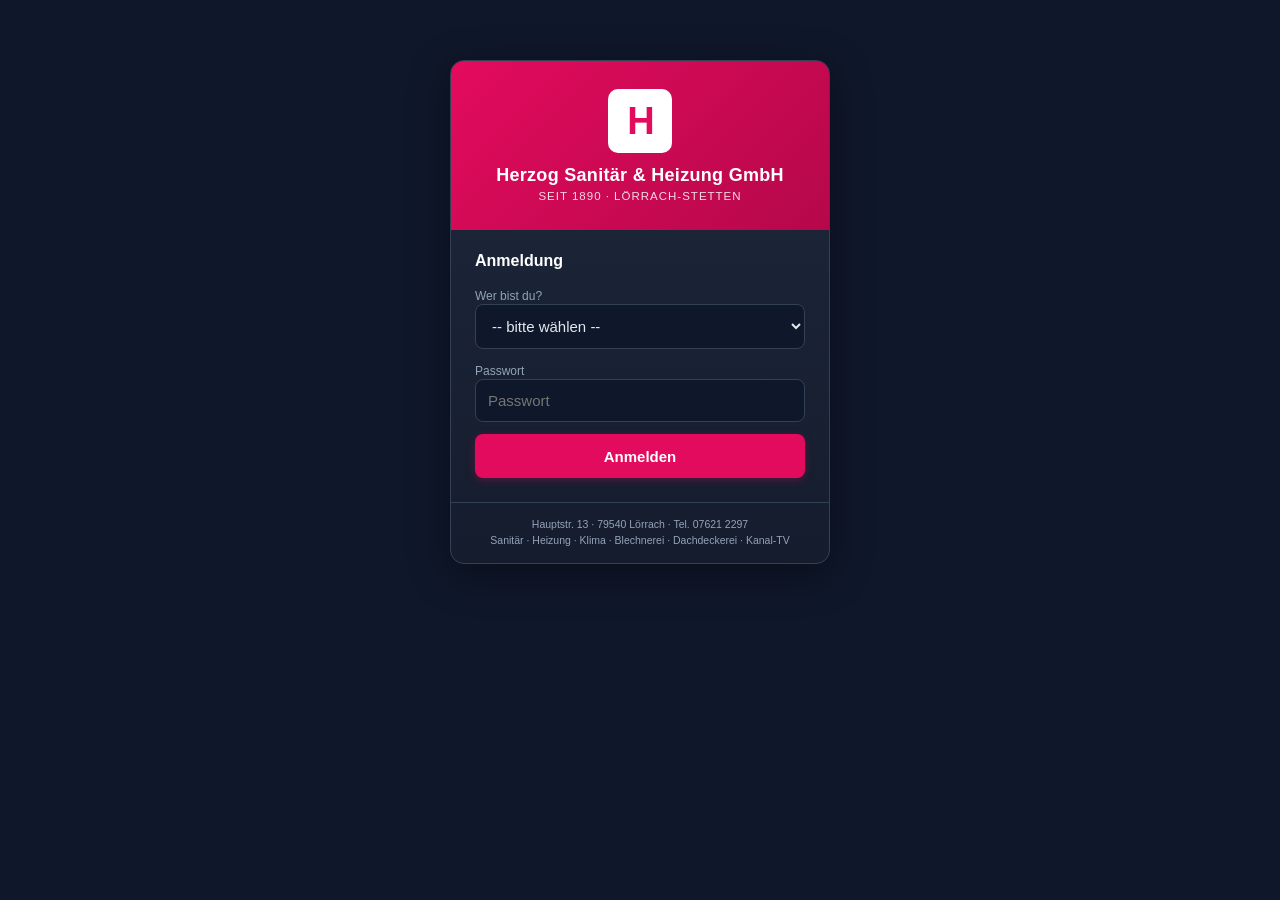
==== commit 94ec5b86: "Herzog-App: Encoding-Korrektur (mojibake gefixt) Die in Supabase Storage liegende index.html war ein" ====
--- a/herzog-app/index.html
+++ b/herzog-app/index.html
@@ -6,7 +6,7 @@
 <meta name="apple-mobile-web-app-capable" content="yes">
 <meta name="mobile-web-app-capable" content="yes">
 <meta name="theme-color" content="#e30b5d">
-<title>Herzog SanitÃÂÃÂ¤r & Heizung GmbH ÃÂÃÂ· KI</title>
+<title>Herzog Sanitär & Heizung GmbH · KI</title>
 <link rel="manifest" href="manifest.json">
 <link rel="icon" type="image/svg+xml" href="icon.svg">
 <link rel="apple-touch-icon" href="icon.svg">
@@ -148,14 +148,14 @@
 <div id="login" class="login-box">
   <div class="login-hero">
     <div class="logo-big">H</div>
-    <div class="firmenname">Herzog SanitÃÂÃÂ¤r &amp; Heizung GmbH</div>
-    <div class="firmensub">Seit 1890 ÃÂÃÂ· LÃÂÃÂ¶rrach-Stetten</div>
+    <div class="firmenname">Herzog Sanitär &amp; Heizung GmbH</div>
+    <div class="firmensub">Seit 1890 · Lörrach-Stetten</div>
   </div>
   <div class="login-body">
     <h2>Anmeldung</h2>
     <label>Wer bist du?</label>
     <select id="userSelect">
-      <option value="">-- bitte wÃÂÃÂ¤hlen --</option>
+      <option value="">-- bitte wählen --</option>
       <option value="Michael">Michael (Admin)</option>
       <option value="Ervin">Ervin</option>
       <option value="Uwe">Uwe</option>
@@ -177,8 +177,8 @@
     <button class="send" onclick="doLogin()" style="width:100%; padding:12px;">Anmelden</button>
   </div>
   <div class="login-footer">
-    Hauptstr. 13 ÃÂÃÂ· 79540 LÃÂÃÂ¶rrach ÃÂÃÂ· Tel. 07621 2297<br>
-    SanitÃÂÃÂ¤r ÃÂÃÂ· Heizung ÃÂÃÂ· Klima ÃÂÃÂ· Blechnerei ÃÂÃÂ· Dachdeckerei ÃÂÃÂ· Kanal-TV
+    Hauptstr. 13 · 79540 Lörrach · Tel. 07621 2297<br>
+    Sanitär · Heizung · Klima · Blechnerei · Dachdeckerei · Kanal-TV
   </div>
 </div>
 
@@ -186,30 +186,30 @@
   <div class="herzog-brand">
     <div class="herzog-logo">H</div>
     <div class="herzog-brand-text">
-      <div class="herzog-brand-name">Herzog SanitÃÂÃÂ¤r &amp; Heizung</div>
-      <div class="herzog-brand-sub">Firmen-KI ÃÂÃÂ· LÃÂÃÂ¶rrach</div>
+      <div class="herzog-brand-name">Herzog Sanitär &amp; Heizung</div>
+      <div class="herzog-brand-sub">Firmen-KI · Lörrach</div>
     </div>
   </div>
   <div class="nav">
-    <button id="navDashboard" class="active" onclick="switchView('dashboard')">ÃÂ°ÃÂÃÂÃÂ  Start</button>
-    <button id="navChat" onclick="switchView('chat')">ÃÂ°ÃÂÃÂÃÂ¬ Chat</button>
+    <button id="navDashboard" class="active" onclick="switchView('dashboard')">🏠 Start</button>
+    <button id="navChat" onclick="switchView('chat')">💬 Chat</button>
     <button id="navLager" onclick="switchView('lager')">Lager</button>
     <button id="navReview" onclick="switchView('review')">Review <span id="reviewBadge" class="badge review hidden">0</span></button>
-    <button id="navMails" class="hidden" onclick="switchView('mails')">ÃÂ°ÃÂÃÂÃÂ§ Mails <span id="mailsBadge" class="badge review hidden">0</span></button>
-    <button id="navWhatsApp" class="hidden" onclick="switchView('whatsapp')">ÃÂ°ÃÂÃÂÃÂ¬ WhatsApp <span id="waBadge" class="badge review hidden">0</span></button>
-    <button id="navTrain" class="hidden" onclick="switchView('train')">ÃÂ°ÃÂÃÂÃÂ Training</button>
-    <button id="navBriefing" class="hidden" onclick="switchView('briefing')">ÃÂ¢ÃÂÃÂÃÂ¯ÃÂ¸ÃÂ Briefing</button>
+    <button id="navMails" class="hidden" onclick="switchView('mails')">📧 Mails <span id="mailsBadge" class="badge review hidden">0</span></button>
+    <button id="navWhatsApp" class="hidden" onclick="switchView('whatsapp')">💬 WhatsApp <span id="waBadge" class="badge review hidden">0</span></button>
+    <button id="navTrain" class="hidden" onclick="switchView('train')">🎓 Training</button>
+    <button id="navBriefing" class="hidden" onclick="switchView('briefing')">☀️ Briefing</button>
     <button id="navAdmin" class="hidden" onclick="switchView('admin')">Protokoll</button>
     <button id="navGaps" class="hidden" onclick="switchView('gaps')">Luecken <span id="gapsBadge" class="badge gap hidden">0</span></button>
   </div>
-  <div class="right"><span class="userTag" id="userTag"></span><button class="icon" style="width:28px;height:28px;font-size:14px" onclick="logout()" title="Logout">ÃÂ¢ÃÂÃÂ</button></div>
+  <div class="right"><span class="userTag" id="userTag"></span><button class="icon" style="width:28px;height:28px;font-size:14px" onclick="logout()" title="Logout">⎋</button></div>
 </header>
 
 <div id="dashboard" class="hidden">
   <div id="installBanner" class="dash-install-banner hidden">
     <div style="flex:1">
-      <strong>ÃÂ°ÃÂÃÂÃÂ² Als App installieren</strong><br>
-      <span style="font-size:12px;opacity:0.9">Ein Klick - lÃÂÃÂ¤uft dann wie eine echte Desktop-App</span>
+      <strong>📲 Als App installieren</strong><br>
+      <span style="font-size:12px;opacity:0.9">Ein Klick - läuft dann wie eine echte Desktop-App</span>
     </div>
     <button onclick="installPwa()">Installieren</button>
   </div>
@@ -223,18 +223,18 @@
   </div>
 
   <div class="dash-grid" id="dashGrid">
-    <!-- Wird dynamisch befÃÂÃÂ¼llt -->
+    <!-- Wird dynamisch befüllt -->
   </div>
 
   <div class="dash-quick">
     <h3>Schnellzugriff</h3>
     <div class="dash-quick-btns">
-      <button onclick="switchView('chat')">ÃÂ°ÃÂÃÂÃÂ¬ Mit KI chatten</button>
-      <button onclick="switchView('whatsapp')">ÃÂ°ÃÂÃÂÃÂ± WhatsApp ÃÂÃÂ¶ffnen</button>
-      <button onclick="switchView('mails')">ÃÂ°ÃÂÃÂÃÂ§ Mails prÃÂÃÂ¼fen</button>
-      <button onclick="switchView('briefing')">ÃÂ¢ÃÂÃÂÃÂ¯ÃÂ¸ÃÂ Volles Briefing</button>
-      <button onclick="switchView('train')">ÃÂ°ÃÂÃÂÃÂ KI trainieren</button>
-      <button onclick="switchView('lager')">ÃÂ°ÃÂÃÂÃÂ¦ Lager</button>
+      <button onclick="switchView('chat')">💬 Mit KI chatten</button>
+      <button onclick="switchView('whatsapp')">📱 WhatsApp öffnen</button>
+      <button onclick="switchView('mails')">📧 Mails prüfen</button>
+      <button onclick="switchView('briefing')">☀️ Volles Briefing</button>
+      <button onclick="switchView('train')">🎓 KI trainieren</button>
+      <button onclick="switchView('lager')">📦 Lager</button>
     </div>
   </div>
 </div>
@@ -242,37 +242,37 @@
 <div id="chat" class="hidden"></div>
 <div id="chatPresets" class="presets hidden"></div>
 <form id="chatForm" class="chat-form hidden">
-  <button type="button" class="icon" id="btnMic" title="Voice">ÃÂ°ÃÂÃÂÃÂ¤</button>
-  <button type="button" class="icon" id="btnPhoto" title="Foto">ÃÂ°ÃÂÃÂÃÂ·</button>
+  <button type="button" class="icon" id="btnMic" title="Voice">🎤</button>
+  <button type="button" class="icon" id="btnPhoto" title="Foto">📷</button>
   <textarea id="input" rows="2" placeholder="Frage an die Herzog KI..."></textarea>
   <button type="submit" class="send">Senden</button>
 </form>
 
 <div id="lager" class="hidden">
   <div class="foto-upload">
-    <h3>ÃÂ°ÃÂÃÂÃÂ· Neues Regal scannen</h3>
-    <p style="font-size:13px;color:#94a3b8;margin:8px 0">Foto von Regal/Fach + Standort ÃÂ¢ÃÂÃÂ KI erkennt die Artikel</p>
+    <h3>📷 Neues Regal scannen</h3>
+    <p style="font-size:13px;color:#94a3b8;margin:8px 0">Foto von Regal/Fach + Standort → KI erkennt die Artikel</p>
     <div>
-      <select id="lagerOrtRaum" style="width:140px"><option value="Keller">Keller</option><option value="Werkstatt">Werkstatt</option><option value="LKW">LKW</option><option value="Buero">BÃÂÃÂ¼ro</option></select>
+      <select id="lagerOrtRaum" style="width:140px"><option value="Keller">Keller</option><option value="Werkstatt">Werkstatt</option><option value="LKW">LKW</option><option value="Buero">Büro</option></select>
       <input type="text" id="lagerOrtDetail" placeholder="Regal 3, Fach 2" style="width:160px">
     </div>
     <input type="file" id="lagerFotoInput" accept="image/*" capture="environment">
-    <label for="lagerFotoInput">ÃÂ°ÃÂÃÂÃÂ· Foto aufnehmen</label>
+    <label for="lagerFotoInput">📷 Foto aufnehmen</label>
     <div id="lagerFotoStatus" style="margin-top:12px;font-size:13px;color:#94a3b8"></div>
   </div>
-  <h3 style="margin-bottom:8px">ÃÂ°ÃÂÃÂÃÂ¦ Bestand</h3>
+  <h3 style="margin-bottom:8px">📦 Bestand</h3>
   <input type="text" id="lagerSearch" placeholder="Suchen..." style="width:100%;background:#0f172a;border:1px solid #334155;color:#e2e8f0;padding:10px;border-radius:8px;margin-bottom:12px;font-size:15px">
   <div id="lagerList"></div>
 </div>
 
 <div id="review" class="hidden">
-  <h3 style="margin-bottom:12px">ÃÂ¢ÃÂ­ÃÂ KI-VorschlÃÂÃÂ¤ge zum Reviewen</h3>
-  <p style="font-size:13px;color:#94a3b8;margin-bottom:16px">Die KI hat diese EintrÃÂÃÂ¤ge automatisch erstellt. PrÃÂÃÂ¼fe und bestÃÂÃÂ¤tige oder lÃÂÃÂ¶sche.</p>
+  <h3 style="margin-bottom:12px">⭐ KI-Vorschläge zum Reviewen</h3>
+  <p style="font-size:13px;color:#94a3b8;margin-bottom:16px">Die KI hat diese Einträge automatisch erstellt. Prüfe und bestätige oder lösche.</p>
   <div id="reviewList"></div>
 </div>
 
 <div id="admin" class="hidden">
-  <h3 style="margin-bottom:12px">ÃÂ°ÃÂÃÂÃÂ Chat-Protokoll aller Mitarbeiter</h3>
+  <h3 style="margin-bottom:12px">📋 Chat-Protokoll aller Mitarbeiter</h3>
   <div class="filter-bar">
     <button class="active" data-filter="today" onclick="loadAdmin('today')">Heute</button>
     <button data-filter="week" onclick="loadAdmin('week')">Letzte 7 Tage</button>
@@ -328,32 +328,32 @@
 }
 </style>
 <div id="train" class="hidden">
-  <h3 style="margin-bottom:4px">ÃÂ°ÃÂÃÂÃÂ KI trainieren</h3>
+  <h3 style="margin-bottom:4px">🎓 KI trainieren</h3>
   <p style="font-size:13px;color:#94a3b8;margin-bottom:20px">Bring der KI dein Wissen bei: Sprachnotiz, Text oder PDF. Wird automatisch strukturiert und embedded.</p>
 
   <div style="display:grid;grid-template-columns:1fr 1fr;gap:16px;margin-bottom:20px">
     <!-- VOICE -->
     <div style="background:#0f1729;padding:16px;border-radius:8px">
-      <h4 style="margin-bottom:8px">ÃÂ°ÃÂÃÂÃÂ¤ Sprachnotiz</h4>
+      <h4 style="margin-bottom:8px">🎤 Sprachnotiz</h4>
       <p style="font-size:12px;color:#94a3b8;margin-bottom:10px">Einfach reinsprechen - Whisper transkribiert, KI strukturiert</p>
-      <button id="trainRecBtn" onclick="trainToggleRec()" style="background:#dc2626;color:#fff;border:0;padding:10px 20px;border-radius:6px;font-size:14px;cursor:pointer;width:100%">ÃÂ°ÃÂÃÂÃÂ¤ Aufnahme starten</button>
+      <button id="trainRecBtn" onclick="trainToggleRec()" style="background:#dc2626;color:#fff;border:0;padding:10px 20px;border-radius:6px;font-size:14px;cursor:pointer;width:100%">🎤 Aufnahme starten</button>
       <div id="trainRecStatus" style="font-size:12px;color:#94a3b8;margin-top:8px;min-height:16px"></div>
     </div>
 
     <!-- PDF -->
     <div style="background:#0f1729;padding:16px;border-radius:8px">
-      <h4 style="margin-bottom:8px">ÃÂ°ÃÂÃÂÃÂ PDF-Upload</h4>
-      <p style="font-size:12px;color:#94a3b8;margin-bottom:10px">Anleitungen, DatenblÃÂÃÂ¤tter, Manuals</p>
+      <h4 style="margin-bottom:8px">📄 PDF-Upload</h4>
+      <p style="font-size:12px;color:#94a3b8;margin-bottom:10px">Anleitungen, Datenblätter, Manuals</p>
       <input type="file" id="trainPdfFile" accept=".pdf" style="color:#e5e7eb;font-size:13px;margin-bottom:8px;width:100%">
       <input type="text" id="trainPdfTitle" placeholder="Titel (z.B. Vaillant ecoTEC)" style="width:100%;padding:6px;background:#1a2340;color:#e5e7eb;border:1px solid #334155;border-radius:4px;margin-bottom:8px">
-      <button onclick="trainUploadPdf()" style="width:100%;padding:8px">ÃÂ°ÃÂÃÂÃÂ¤ Hochladen & lernen</button>
+      <button onclick="trainUploadPdf()" style="width:100%;padding:8px">📤 Hochladen & lernen</button>
       <div id="trainPdfStatus" style="font-size:12px;color:#94a3b8;margin-top:8px;min-height:16px"></div>
     </div>
   </div>
 
   <!-- TEXT -->
   <div style="background:#0f1729;padding:16px;border-radius:8px;margin-bottom:20px">
-    <h4 style="margin-bottom:8px">ÃÂ°ÃÂÃÂÃÂ Text-Notiz</h4>
+    <h4 style="margin-bottom:8px">📝 Text-Notiz</h4>
     <textarea id="trainText" rows="4" placeholder="Tipp / Regel / Erfahrung eintippen..." style="width:100%;padding:8px;background:#1a2340;color:#e5e7eb;border:1px solid #334155;border-radius:4px;margin-bottom:8px"></textarea>
     <button onclick="trainSendText()">Speichern</button>
     <div id="trainTextStatus" style="font-size:12px;color:#94a3b8;margin-top:8px;display:inline-block;margin-left:10px"></div>
@@ -361,11 +361,11 @@
 
   <!-- CURRICULUM -->
   <div style="background:#0f1729;padding:16px;border-radius:8px">
-    <h4 style="margin-bottom:8px">ÃÂ°ÃÂÃÂÃÂ SHK-Curriculum Fortschritt</h4>
+    <h4 style="margin-bottom:8px">📚 SHK-Curriculum Fortschritt</h4>
     <p style="font-size:12px;color:#94a3b8;margin-bottom:10px">KI arbeitet 100 SHK-Themen aus Ausbildung + Meisterschule durch (Normen, Technik, Diagnose, Recht...)</p>
     <div id="trainCurriculumStats">Lade...</div>
     <div style="background:#1a2340;border-radius:999px;height:10px;margin:10px 0;overflow:hidden"><div id="trainCurriculumBar" style="height:100%;background:#22c55e;width:0%;transition:width 0.3s"></div></div>
-    <button onclick="trainProcessOne()">ÃÂ¢ÃÂÃÂ¶ Ein weiteres Thema verarbeiten</button>
+    <button onclick="trainProcessOne()">▶ Ein weiteres Thema verarbeiten</button>
   </div>
 
   <div style="margin-top:24px;padding:14px;background:#0f1729;border-radius:8px;font-size:12px;color:#94a3b8">
@@ -378,7 +378,7 @@
   <div class="wa-wrap" id="waWrap">
     <div class="wa-left">
       <div class="wa-header">
-        ÃÂ°ÃÂÃÂÃÂ¬ WhatsApp
+        💬 WhatsApp
         <span id="waWorkerBadge" class="wa-status off">offline</span>
       </div>
       <div class="wa-search">
@@ -391,8 +391,8 @@
     <div class="wa-right" id="waRight">
       <div class="wa-empty">
         <div>
-          <div style="font-size:40px;margin-bottom:10px">ÃÂ°ÃÂÃÂÃÂ¬</div>
-          Chat auswÃÂÃÂ¤hlen um Nachrichten zu sehen
+          <div style="font-size:40px;margin-bottom:10px">💬</div>
+          Chat auswählen um Nachrichten zu sehen
         </div>
       </div>
     </div>
@@ -401,20 +401,20 @@
 
 <div id="briefing" class="hidden">
   <div style="display:flex;align-items:center;justify-content:space-between;margin-bottom:16px">
-    <h3>ÃÂ¢ÃÂÃÂÃÂ¯ÃÂ¸ÃÂ Briefing ÃÂÃÂ· Aufgaben abhaken</h3>
-    <button onclick="loadBriefing()">ÃÂ°ÃÂÃÂÃÂ Neu laden</button>
+    <h3>☀️ Briefing · Aufgaben abhaken</h3>
+    <button onclick="loadBriefing()">🔄 Neu laden</button>
   </div>
   <div id="briefingContent">Lade...</div>
 </div>
 
 <div id="gaps" class="hidden">
-  <h3 style="margin-bottom:12px">ÃÂ°ÃÂÃÂÃÂ³ WissenslÃÂÃÂ¼cken</h3>
-  <p style="font-size:13px;color:#94a3b8;margin-bottom:16px">Fragen die keinen Treffer hatten. Hier siehst du was die KI noch nicht weiÃÂÃÂ.</p>
+  <h3 style="margin-bottom:12px">🕳 Wissenslücken</h3>
+  <p style="font-size:13px;color:#94a3b8;margin-bottom:16px">Fragen die keinen Treffer hatten. Hier siehst du was die KI noch nicht weiß.</p>
   <div id="gapsList"></div>
 </div>
 
 <div id="mails" class="hidden">
-  <h3 style="margin-bottom:12px">ÃÂ°ÃÂÃÂÃÂ§ Mails</h3>
+  <h3 style="margin-bottom:12px">📧 Mails</h3>
   <div class="filter-bar">
     <button class="active" data-filter="pending" onclick="loadMails('pending')">Offen</button>
     <button data-filter="urgent" onclick="loadMails('urgent')">Dringend</button>
@@ -424,7 +424,7 @@
   <div id="mailsList"></div>
   <div id="mailDetail" class="hidden" style="position:fixed;inset:0;background:rgba(0,0,0,0.85);z-index:100;padding:12px;overflow-y:auto;-webkit-overflow-scrolling:touch">
     <div style="max-width:900px;margin:0 auto;background:#1e293b;border-radius:12px;padding:16px;margin-bottom:40px">
-      <button onclick="closeMailDetail()" style="background:#334155;color:white;border:none;padding:6px 12px;border-radius:6px;cursor:pointer;float:right">ÃÂ¢ÃÂÃÂ Schliessen</button>
+      <button onclick="closeMailDetail()" style="background:#334155;color:white;border:none;padding:6px 12px;border-radius:6px;cursor:pointer;float:right">✕ Schliessen</button>
       <div id="mailDetailContent"></div>
     </div>
   </div>
@@ -439,7 +439,7 @@
 const CURRICULUM_API = "https://nrmqdhcrshyoigesqapm.supabase.co/functions/v1/herzog-curriculum";
 window.HKI_ANON_KEY = "eyJhbGciOiJIUzI1NiIsInR5cCI6IkpXVCJ9.eyJpc3MiOiJzdXBhYmFzZSIsInJlZiI6Im5ybXFkaGNyc2h5b2lnZXNxYXBtIiwicm9sZSI6ImFub24iLCJpYXQiOjE3NzM0MTQ3MjksImV4cCI6MjA4ODk5MDcyOX0.Hw4hg6f9iiJcw92veiEU4-oPGcRX_k5NoLuxHU5_ors";
 const ANON_KEY = "eyJhbGciOiJIUzI1NiIsInR5cCI6IkpXVCJ9.eyJpc3MiOiJzdXBhYmFzZSIsInJlZiI6Im5ybXFkaGNyc2h5b2lnZXNxYXBtIiwicm9sZSI6ImFub24iLCJpYXQiOjE3NzM0MTQ3MjksImV4cCI6MjA4ODk5MDcyOX0.Hw4hg6f9iiJcw92veiEU4-oPGcRX_k5NoLuxHU5_ors";
-const PRESETS = ["Was steht heute im Kalender?","Was steht morgen im Kalender?","Wartungen bald fÃÂÃÂ¤llig","Zugang Reisser","Zugang GC Online","Kontakt Bosch Service","Fehlercode Vaillant F22","Wie Heizung entlÃÂÃÂ¼ften?","Wo ist Kupferrohr 15mm?","Mails von heute","KfW FÃÂÃÂ¶rderung WÃÂÃÂ¤rmepumpe 2026"];
+const PRESETS = ["Was steht heute im Kalender?","Was steht morgen im Kalender?","Wartungen bald fällig","Zugang Reisser","Zugang GC Online","Kontakt Bosch Service","Fehlercode Vaillant F22","Wie Heizung entlüften?","Wo ist Kupferrohr 15mm?","Mails von heute","KfW Förderung Wärmepumpe 2026"];
 
 let pw = localStorage.getItem('hki_pw') || '';
 let userName = localStorage.getItem('hki_user') || '';
@@ -472,7 +472,7 @@
   document.getElementById('userTag').textContent = userName;
   if (isAdmin()) { document.getElementById('navAdmin').classList.remove('hidden'); document.getElementById('navGaps').classList.remove('hidden'); }
   if (isBuero()) { document.getElementById('navMails').classList.remove('hidden'); document.getElementById('navBriefing').classList.remove('hidden'); document.getElementById('navWhatsApp').classList.remove('hidden'); document.getElementById('navTrain').classList.remove('hidden'); }
-  // Letzte View: URL > localStorage > Default (Dashboard BÃÂÃÂ¼ro / Chat Monteur)
+  // Letzte View: URL > localStorage > Default (Dashboard Büro / Chat Monteur)
   const urlView = new URLSearchParams(location.search).get('view');
   let savedView = null;
   try { savedView = localStorage.getItem('hki_view'); } catch {}
@@ -527,29 +527,29 @@
     const reader = res.body.getReader(); const dec = new TextDecoder(); let buffer = '', full = '';
     while (true) { const { done, value } = await reader.read(); if (done) break; buffer += dec.decode(value, { stream: true }); const lines = buffer.split('\n'); buffer = lines.pop(); for (const line of lines) { if (!line.startsWith('data: ')) continue; const data = line.slice(6).trim(); if (data === '[DONE]') continue; try { const c = JSON.parse(data); const d = c.choices?.[0]?.delta?.content || ''; full += d; thinking.textContent = full; document.getElementById('chat').scrollTop = document.getElementById('chat').scrollHeight; } catch {} } }
     chatHistory.push({ role: 'assistant', content: full });
-    // Feedback-Buttons fÃÂÃÂ¼r alle + Save fÃÂÃÂ¼r Admin
+    // Feedback-Buttons für alle + Save für Admin
     const actions = document.createElement('div'); actions.className = 'msg-actions';
     let convId = convIdHeader;
-    const goodBtn = document.createElement('button'); goodBtn.textContent = 'ÃÂ°ÃÂÃÂÃÂ'; goodBtn.title = 'Antwort war hilfreich';
-    const badBtn = document.createElement('button'); badBtn.textContent = 'ÃÂ°ÃÂÃÂÃÂ'; badBtn.title = 'Antwort war falsch oder unpassend';
+    const goodBtn = document.createElement('button'); goodBtn.textContent = '👍'; goodBtn.title = 'Antwort war hilfreich';
+    const badBtn = document.createElement('button'); badBtn.textContent = '👎'; badBtn.title = 'Antwort war falsch oder unpassend';
     const sendFeedback = async (value, btn) => {
       if (!convId) { await new Promise(r => setTimeout(r, 600)); convId = await findConvId(text); }
-      if (!convId) { btn.textContent = 'ÃÂ¢ÃÂÃÂ'; return; }
+      if (!convId) { btn.textContent = '❌'; return; }
       const r = await fetch(API_BASE + '/feedback', { method: 'POST', headers: headers(), body: JSON.stringify({ conversation_id: convId, feedback: value }) });
-      if (r.ok) { btn.classList.add('saved'); btn.textContent = value === 'good' ? 'ÃÂ°ÃÂÃÂÃÂÃÂ¢ÃÂÃÂ' : 'ÃÂ°ÃÂÃÂÃÂÃÂ¢ÃÂÃÂ'; goodBtn.disabled = true; badBtn.disabled = true; } else { btn.textContent = 'ÃÂ¢ÃÂÃÂ'; }
+      if (r.ok) { btn.classList.add('saved'); btn.textContent = value === 'good' ? '👍✓' : '👎✓'; goodBtn.disabled = true; badBtn.disabled = true; } else { btn.textContent = '❌'; }
     };
     goodBtn.onclick = () => sendFeedback('good', goodBtn);
     badBtn.onclick = () => sendFeedback('bad', badBtn);
     actions.appendChild(goodBtn); actions.appendChild(badBtn);
     if (isAdmin()) {
-      const saveBtn = document.createElement('button'); saveBtn.textContent = 'ÃÂ°ÃÂÃÂÃÂ¾ Ins Firmenwissen';
+      const saveBtn = document.createElement('button'); saveBtn.textContent = '💾 Ins Firmenwissen';
       saveBtn.onclick = async () => {
-        saveBtn.textContent = 'ÃÂ¢ÃÂÃÂ³ Speichere...';
+        saveBtn.textContent = '⏳ Speichere...';
         if (!convId) { await new Promise(r => setTimeout(r, 800)); convId = await findConvId(text); }
-        if (!convId) { saveBtn.textContent = 'ÃÂ¢ÃÂÃÂ Conv nicht gefunden'; return; }
+        if (!convId) { saveBtn.textContent = '❌ Conv nicht gefunden'; return; }
         const res = await fetch(API_BASE + '/admin/save-knowledge', { method: 'POST', headers: headers(), body: JSON.stringify({ conversation_id: convId }) });
         const j = await res.json();
-        if (j.saved) { saveBtn.textContent = 'ÃÂ¢ÃÂÃÂ Gespeichert'; saveBtn.classList.add('saved'); } else { saveBtn.textContent = 'ÃÂ¢ÃÂÃÂ ' + (j.error || 'Fehler'); }
+        if (j.saved) { saveBtn.textContent = '✓ Gespeichert'; saveBtn.classList.add('saved'); } else { saveBtn.textContent = '❌ ' + (j.error || 'Fehler'); }
       };
       actions.appendChild(saveBtn);
     }
@@ -567,18 +567,18 @@
 // Voice
 const btnMic = document.getElementById('btnMic');
 btnMic.addEventListener('click', async () => {
-  if (mediaRecorder && mediaRecorder.state === 'recording') { mediaRecorder.stop(); btnMic.classList.remove('recording'); btnMic.textContent = 'ÃÂ°ÃÂÃÂÃÂ¤'; return; }
+  if (mediaRecorder && mediaRecorder.state === 'recording') { mediaRecorder.stop(); btnMic.classList.remove('recording'); btnMic.textContent = '🎤'; return; }
   try {
     const stream = await navigator.mediaDevices.getUserMedia({ audio: true });
     mediaRecorder = new MediaRecorder(stream, { mimeType: 'audio/webm' }); audioChunks = [];
     mediaRecorder.ondataavailable = e => audioChunks.push(e.data);
     mediaRecorder.onstop = async () => {
-      stream.getTracks().forEach(t => t.stop()); btnMic.textContent = 'ÃÂ¢ÃÂÃÂ³';
+      stream.getTracks().forEach(t => t.stop()); btnMic.textContent = '⏳';
       const blob = new Blob(audioChunks, { type: 'audio/webm' });
       try { const res = await fetch(API_BASE + '/transcribe', { method: 'POST', headers: { 'Content-Type': 'audio/webm', 'X-Herzog-PW': pw, 'X-Herzog-User': userName, 'apikey': ANON_KEY, 'Authorization': 'Bearer ' + ANON_KEY }, body: blob }); const j = await res.json(); if (j.text) { const inp = document.getElementById('input'); inp.value = (inp.value ? inp.value + ' ' : '') + j.text.trim(); inp.focus(); } else alert('Transkription: ' + (j.error || 'leer')); } catch (err) { alert('Voice Fehler: ' + err.message); }
-      btnMic.textContent = 'ÃÂ°ÃÂÃÂÃÂ¤';
+      btnMic.textContent = '🎤';
     };
-    mediaRecorder.start(); btnMic.classList.add('recording'); btnMic.textContent = 'ÃÂ¢ÃÂÃÂ¹';
+    mediaRecorder.start(); btnMic.classList.add('recording'); btnMic.textContent = '⏹';
   } catch (err) { alert('Mikrofon verweigert: ' + err.message); }
 });
 
@@ -589,12 +589,11 @@
   const raum = document.getElementById('lagerOrtRaum').value; const detail = document.getElementById('lagerOrtDetail').value.trim();
   const ort = detail ? raum + ' ' + detail : raum;
   const status = document.getElementById('lagerFotoStatus');
-  status.textContent = 'ÃÂ°ÃÂÃÂÃÂ Foto wird analysiert (10-30 Sek)...';
+  status.textContent = '🔄 Foto wird analysiert (10-30 Sek)...';
   const reader = new FileReader();
   reader.onload = async () => {
     const base64 = reader.result.split(',')[1];
-    try { const res = await fetch(API_BASE + '/vision', { method: 'POST', headers: headers(), body: JSON.stringify({ image_base64: base64, ort }) }); const j = await res.json(); if (j.error) { status.textContent = 'ÃÂ¢ÃÂÃÂ ' + j.error; return; } status.textContent = 'ÃÂ¢ÃÂÃÂ- ' + (j.count || 0) + ' Artikel erkannt ÃÂ¢ÃÂÃÂ Review'; refreshReviewCount(); loadLager(); } catch (err) { status.textContent = 'ÃÂ¢ÃÂÃÂ ' + err.message; }
+    try { const res = await fetch(API_BASE + '/vision', { method: 'POST', headers: headers(), body: JSON.stringify({ image_base64: base64, ort }) }); const j = await res.json(); if (j.error) { status.textContent = '❌ ' + j.error; return; } status.textContent = '✅ ' + (j.count || 0) + ' Artikel erkannt → Review'; refreshReviewCount(); loadLager(); } catch (err) { status.textContent = '❌ ' + err.message; }
     e.target.value = '';
   };
   reader.readAsDataURL(file);
@@ -603,16 +602,16 @@
 async function loadLager() { const el = document.getElementById('lagerList'); el.innerHTML = '<div class="loading">Lade...</div>'; try { const res = await fetch(API_BASE + '/lager/list', { headers: headers() }); const j = await res.json(); renderLagerItems(el, j.items || [], false); } catch (err) { el.innerHTML = '<div class="loading">Fehler: ' + err.message + '</div>'; } }
 document.getElementById('lagerSearch').addEventListener('input', (e) => { const q = e.target.value.toLowerCase(); document.querySelectorAll('#lagerList .lager-item').forEach(el => { el.style.display = el.textContent.toLowerCase().includes(q) ? '' : 'none'; }); });
 
-async function loadReview() { const el = document.getElementById('reviewList'); el.innerHTML = '<div class="loading">Lade...</div>'; try { const res = await fetch(API_BASE + '/lager/list?review=1', { headers: headers() }); const j = await res.json(); renderLagerItems(el, j.items || [], true); if (!j.items?.length) el.innerHTML = '<div class="loading">Keine offenen VorschlÃÂÃÂ¤ge ÃÂ°ÃÂÃÂÃÂ</div>'; } catch (err) { el.innerHTML = '<div class="loading">Fehler: ' + err.message + '</div>'; } }
+async function loadReview() { const el = document.getElementById('reviewList'); el.innerHTML = '<div class="loading">Lade...</div>'; try { const res = await fetch(API_BASE + '/lager/list?review=1', { headers: headers() }); const j = await res.json(); renderLagerItems(el, j.items || [], true); if (!j.items?.length) el.innerHTML = '<div class="loading">Keine offenen Vorschläge 🎉</div>'; } catch (err) { el.innerHTML = '<div class="loading">Fehler: ' + err.message + '</div>'; } }
 
 async function refreshReviewCount() { try { const res = await fetch(API_BASE + '/lager/list?review=1', { headers: headers() }); const j = await res.json(); const n = (j.items || []).length; const badge = document.getElementById('reviewBadge'); if (n > 0) { badge.textContent = n; badge.classList.remove('hidden'); } else badge.classList.add('hidden'); } catch {} }
 async function refreshGapsCount() { try { const res = await fetch(API_BASE + '/admin/gaps', { headers: headers() }); const j = await res.json(); const n = (j.gaps || []).length; const badge = document.getElementById('gapsBadge'); if (n > 0) { badge.textContent = n; badge.classList.remove('hidden'); } else badge.classList.add('hidden'); } catch {} }
 
-function renderLagerItems(container, items, isReview) { container.innerHTML = ''; items.forEach(item => { const div = document.createElement('div'); div.className = 'lager-item' + (item.needs_review ? ' review' : ''); div.innerHTML = `<h4>${esc(item.bezeichnung)} ${item.needs_review ? '<span class="badge review">Entwurf</span>' : ''}</h4><div class="meta">${item.menge || 0} ${item.einheit || 'Stk'} @ ${esc(item.ort || '?')}${item.hersteller ? ' ÃÂÃÂ· ' + esc(item.hersteller) : ''}${item.kategorie ? ' ÃÂÃÂ· ' + esc(item.kategorie) : ''}${item.confidence ? ' ÃÂÃÂ· KI ' + Math.round(item.confidence * 100) + '%' : ''}</div><div class="actions">${isReview ? `<button class="send success" onclick="approveItem('${item.id}')">ÃÂ¢ÃÂÃÂ ÃÂÃÂbernehmen</button>` : ''}<button class="icon" style="width:auto;height:auto;padding:4px 8px;font-size:12px" onclick="moveItem('${item.id}', 'zugang')">+</button><button class="icon" style="width:auto;height:auto;padding:4px 8px;font-size:12px" onclick="moveItem('${item.id}', 'abgang')">ÃÂ¢ÃÂÃÂ</button><button class="icon danger" style="width:auto;height:auto;padding:4px 8px;font-size:12px" onclick="deleteItem('${item.id}')">ÃÂ°ÃÂÃÂÃÂ</button></div>`; container.appendChild(div); }); }
+function renderLagerItems(container, items, isReview) { container.innerHTML = ''; items.forEach(item => { const div = document.createElement('div'); div.className = 'lager-item' + (item.needs_review ? ' review' : ''); div.innerHTML = `<h4>${esc(item.bezeichnung)} ${item.needs_review ? '<span class="badge review">Entwurf</span>' : ''}</h4><div class="meta">${item.menge || 0} ${item.einheit || 'Stk'} @ ${esc(item.ort || '?')}${item.hersteller ? ' · ' + esc(item.hersteller) : ''}${item.kategorie ? ' · ' + esc(item.kategorie) : ''}${item.confidence ? ' · KI ' + Math.round(item.confidence * 100) + '%' : ''}</div><div class="actions">${isReview ? `<button class="send success" onclick="approveItem('${item.id}')">✓ Übernehmen</button>` : ''}<button class="icon" style="width:auto;height:auto;padding:4px 8px;font-size:12px" onclick="moveItem('${item.id}', 'zugang')">+</button><button class="icon" style="width:auto;height:auto;padding:4px 8px;font-size:12px" onclick="moveItem('${item.id}', 'abgang')">−</button><button class="icon danger" style="width:auto;height:auto;padding:4px 8px;font-size:12px" onclick="deleteItem('${item.id}')">🗑</button></div>`; container.appendChild(div); }); }
 function esc(s) { return String(s || '').replace(/[&<>"]/g, c => ({'&':'&amp;','<':'&lt;','>':'&gt;','"':'&quot;'}[c])); }
 
 async function approveItem(id) { await fetch(API_BASE + '/lager/update', { method: 'POST', headers: headers(), body: JSON.stringify({ id, patch: { needs_review: false } }) }); loadReview(); refreshReviewCount(); }
-async function deleteItem(id) { if (!confirm('LÃÂÃÂ¶schen?')) return; await fetch(API_BASE + '/lager/delete', { method: 'POST', headers: headers(), body: JSON.stringify({ id }) }); if (currentView === 'lager') loadLager(); if (currentView === 'review') loadReview(); refreshReviewCount(); }
+async function deleteItem(id) { if (!confirm('Löschen?')) return; await fetch(API_BASE + '/lager/delete', { method: 'POST', headers: headers(), body: JSON.stringify({ id }) }); if (currentView === 'lager') loadLager(); if (currentView === 'review') loadReview(); refreshReviewCount(); }
 async function moveItem(id, typ) { const m = parseInt(prompt(typ === 'zugang' ? 'Wie viele dazu?' : 'Wie viele raus?', '1')); if (!m || isNaN(m)) return; const grund = prompt('Grund (optional):', '') || ''; await fetch(API_BASE + '/lager/bewegung', { method: 'POST', headers: headers(), body: JSON.stringify({ item_id: id, typ, menge: m, grund }) }); loadLager(); }
 
 // ADMIN
@@ -624,19 +623,19 @@
     const j = await res.json();
     if (j.error) { el.innerHTML = '<div class="loading">' + j.error + '</div>'; return; }
     const items = j.conversations || [];
-    if (!items.length) { el.innerHTML = '<div class="loading">Keine EintrÃÂÃÂ¤ge</div>'; return; }
+    if (!items.length) { el.innerHTML = '<div class="loading">Keine Einträge</div>'; return; }
     el.innerHTML = '';
     items.forEach(c => {
       const div = document.createElement('div'); div.className = 'conv-item';
       const date = new Date(c.created_at).toLocaleString('de-DE', { day:'2-digit', month:'2-digit', hour:'2-digit', minute:'2-digit' });
-      div.innerHTML = `<div class="meta">${esc(c.user_name || '?')} ÃÂÃÂ· ${date} ÃÂÃÂ· Hits: ${c.hits ?? 0}${c.saved_to_knowledge ? ' ÃÂÃÂ· ÃÂ¢ÃÂÃÂ im Wissen' : ''}</div><div class="conv-frage">${esc(c.frage)}</div><div class="conv-antwort">${esc(c.antwort || '(keine Antwort geloggt)')}</div><div class="actions">${c.antwort && !c.saved_to_knowledge ? `<button class="send success" onclick="saveConvToKnowledge('${c.id}', this)">ÃÂ°ÃÂÃÂÃÂ¾ Ins Firmenwissen</button>` : ''}<button class="icon danger" style="width:auto;height:auto;padding:4px 8px;font-size:12px" onclick="deleteConv('${c.id}')">ÃÂ°ÃÂÃÂÃÂ</button></div>`;
+      div.innerHTML = `<div class="meta">${esc(c.user_name || '?')} · ${date} · Hits: ${c.hits ?? 0}${c.saved_to_knowledge ? ' · ✓ im Wissen' : ''}</div><div class="conv-frage">${esc(c.frage)}</div><div class="conv-antwort">${esc(c.antwort || '(keine Antwort geloggt)')}</div><div class="actions">${c.antwort && !c.saved_to_knowledge ? `<button class="send success" onclick="saveConvToKnowledge('${c.id}', this)">💾 Ins Firmenwissen</button>` : ''}<button class="icon danger" style="width:auto;height:auto;padding:4px 8px;font-size:12px" onclick="deleteConv('${c.id}')">🗑</button></div>`;
       div.querySelector('.conv-antwort').addEventListener('click', function() { this.classList.toggle('expanded'); });
       el.appendChild(div);
     });
   } catch (err) { el.innerHTML = '<div class="loading">Fehler: ' + err.message + '</div>'; }
 }
-async function saveConvToKnowledge(id, btn) { btn.textContent = 'ÃÂ¢ÃÂÃÂ³'; const res = await fetch(API_BASE + '/admin/save-knowledge', { method: 'POST', headers: headers(), body: JSON.stringify({ conversation_id: id }) }); const j = await res.json(); if (j.saved) { btn.textContent = 'ÃÂ¢ÃÂÃÂ Gespeichert'; btn.classList.remove('success'); btn.classList.add('saved'); } else { btn.textContent = 'ÃÂ¢ÃÂÃÂ ' + (j.error || 'Fehler'); } }
-async function deleteConv(id) { if (!confirm('LÃÂÃÂ¶schen?')) return; await fetch(API_BASE + '/admin/delete-conversation', { method: 'POST', headers: headers(), body: JSON.stringify({ id }) }); loadAdmin(document.querySelector('#admin .filter-bar button.active')?.dataset.filter || 'today'); }
+async function saveConvToKnowledge(id, btn) { btn.textContent = '⏳'; const res = await fetch(API_BASE + '/admin/save-knowledge', { method: 'POST', headers: headers(), body: JSON.stringify({ conversation_id: id }) }); const j = await res.json(); if (j.saved) { btn.textContent = '✓ Gespeichert'; btn.classList.remove('success'); btn.classList.add('saved'); } else { btn.textContent = '❌ ' + (j.error || 'Fehler'); } }
+async function deleteConv(id) { if (!confirm('Löschen?')) return; await fetch(API_BASE + '/admin/delete-conversation', { method: 'POST', headers: headers(), body: JSON.stringify({ id }) }); loadAdmin(document.querySelector('#admin .filter-bar button.active')?.dataset.filter || 'today'); }
 
 let waConversations = [];
 let waCurrentChat = null;
@@ -676,7 +675,7 @@
   document.getElementById('dashDate').textContent = new Date().toLocaleDateString('de-DE', { weekday:'long', day:'2-digit', month:'long', year:'numeric' });
 
   const grid = document.getElementById('dashGrid');
-  grid.innerHTML = '<div class="loading">Lade ÃÂÃÂberblick...</div>';
+  grid.innerHTML = '<div class="loading">Lade Überblick...</div>';
 
   try {
     const r = await fetch(BRIEFING_API + '/today?format=json', { headers: { 'X-Herzog-PW': localStorage.getItem('hki_pw') || '' } });
@@ -711,20 +710,19 @@
 
     cards.push(`
       <div class="dash-card ${terminCount > 0 ? 'highlight' : ''}" onclick="switchView('briefing')">
-        <h3>Termine heute <span class="icon">ÃÂ°ÃÂÃÂÃÂ-</span></h3>
+        <h3>Termine heute <span class="icon">📅</span></h3>
         <div class="dash-value ${terminCount > 0 ? 'pink' : ''}">${terminCount}</div>
         <div class="dash-subtext">${terminCount === 0 ? 'Kein Termin' : terminCount === 1 ? '1 Termin geplant' : terminCount + ' Termine'}</div>
         ${terminCount > 0 ? '<div class="dash-list">' + b.termine_heute.slice(0,3).map(t => {
           const zeit = new Date(t.start_time).toLocaleTimeString('de-DE',{hour:'2-digit',minute:'2-digit'});
-          return `<div class="dash-list-item"><span class="time">${zeit}</span> ÃÂÃÂ· ${t.title || '?'}${t.projects?.customer_name ? ' (' + t.projects.customer_name + ')' : ''}</div>`;
+          return `<div class="dash-list-item"><span class="time">${zeit}</span> · ${t.title || '?'}${t.projects?.customer_name ? ' (' + t.projects.customer_name + ')' : ''}</div>`;
         }).join('') + '</div>' : ''}
       </div>
     `);
 
     cards.push(`
       <div class="dash-card ${mailCount > 5 ? 'highlight' : ''}" onclick="switchView('mails')">
-        <h3>Offene Mails <span class="icon">ÃÂ°ÃÂÃÂÃÂ§</span></h3>
+        <h3>Offene Mails <span class="icon">📧</span></h3>
         <div class="dash-value ${mailCount > 5 ? 'pink' : ''}">${mailCount}</div>
         <div class="dash-subtext">${mailCount === 0 ? 'Alles beantwortet' : '> 24h unbeantwortet'}</div>
         ${b.neue_mails_12h_count ? '<div class="dash-subtext" style="margin-top:6px">+ ' + b.neue_mails_12h_count + ' neue letzte 12h</div>' : ''}
@@ -733,35 +731,35 @@
 
     cards.push(`
       <div class="dash-card ${waNeuCount > 0 ? 'highlight' : ''}" onclick="switchView('whatsapp')">
-        <h3>WhatsApp <span class="icon">ÃÂ°ÃÂÃÂÃÂ¬</span></h3>
+        <h3>WhatsApp <span class="icon">💬</span></h3>
         <div class="dash-value ${waNeuCount > 0 ? 'pink' : ''}">${waNeuCount}</div>
-        <div class="dash-subtext">neue Nachrichten${waStatus?.running ? '' : ' ÃÂÃÂ· ÃÂ¢ÃÂÃÂ  Worker offline'}</div>
+        <div class="dash-subtext">neue Nachrichten${waStatus?.running ? '' : ' · ⚠ Worker offline'}</div>
       </div>
     `);
 
     cards.push(`
       <div class="dash-card ${auftragCount > 0 ? 'highlight' : ''}" onclick="switchView('briefing')">
-        <h3>Offene AuftrÃÂÃÂ¤ge <span class="icon">ÃÂ°ÃÂÃÂÃÂ</span></h3>
+        <h3>Offene Aufträge <span class="icon">📝</span></h3>
         <div class="dash-value ${auftragCount > 0 ? 'pink' : ''}">${auftragCount}</div>
         <div class="dash-subtext">Angebote + Beauftragt</div>
         ${auftragCount > 0 ? '<div class="dash-list">' + b.offene_auftraege.slice(0,3).map(p =>
-          `<div class="dash-list-item"><span class="time">${p.status || '?'}</span> ÃÂÃÂ· ${p.customer_name || '?'}</div>`
+          `<div class="dash-list-item"><span class="time">${p.status || '?'}</span> · ${p.customer_name || '?'}</div>`
         ).join('') + '</div>' : ''}
       </div>
     `);
 
     cards.push(`
       <div class="dash-card ${backlogCount > 0 ? 'highlight' : ''}" onclick="switchView('briefing')">
-        <h3>Backlog <span class="icon">ÃÂ°ÃÂÃÂÃÂ</span></h3>
+        <h3>Backlog <span class="icon">📋</span></h3>
         <div class="dash-value ${backlogCount > 0 ? 'pink' : ''}">${backlogCount}</div>
-        <div class="dash-subtext">offene EintrÃÂÃÂ¤ge</div>
+        <div class="dash-subtext">offene Einträge</div>
       </div>
     `);
 
     cards.push(`
       <div class="dash-card wide" onclick="switchView('briefing')">
-        <h3>ÃÂ°ÃÂÃÂ§ÃÂ  Gemerkte Dinge <span class="icon">${gemerktCount}</span></h3>
-        ${gemerktCount === 0 ? '<div class="dash-subtext">Noch nichts gespeichert. Im Chat: ÃÂ¢ÃÂÃÂMerk dir ..."</div>' :
+        <h3>🧠 Gemerkte Dinge <span class="icon">${gemerktCount}</span></h3>
+        ${gemerktCount === 0 ? '<div class="dash-subtext">Noch nichts gespeichert. Im Chat: „Merk dir ..."</div>' :
           '<div class="dash-list">' + b.gemerkte_dinge.slice(0,5).map(g =>
             `<div class="dash-list-item"><strong>${(g.titel || '').slice(0,60)}</strong><div class="time">${(g.inhalt || '').slice(0,100)}</div></div>`
           ).join('') + '</div>'}
@@ -770,36 +768,35 @@
 
     cards.push(`
       <div class="dash-card ${wartungCount > 3 ? 'highlight' : ''}" onclick="switchView('briefing')">
-        <h3>FÃÂÃÂ¤llige Wartungen <span class="icon">ÃÂ°ÃÂÃÂÃÂ§</span></h3>
+        <h3>Fällige Wartungen <span class="icon">🔧</span></h3>
         <div class="dash-value ${wartungCount > 3 ? 'pink' : ''}">${wartungCount}</div>
-        <div class="dash-subtext">nÃÂÃÂ¤chste 30 Tage</div>
+        <div class="dash-subtext">nächste 30 Tage</div>
         ${wartungCount > 0 ? '<div class="dash-list">' + b.faellige_wartungen_30tage.slice(0,3).map(w =>
-          `<div class="dash-list-item"><span class="time">${w.naechste_wartung}</span> ÃÂÃÂ· ${w.kunde}</div>`
+          `<div class="dash-list-item"><span class="time">${w.naechste_wartung}</span> · ${w.kunde}</div>`
         ).join('') + '</div>' : ''}
       </div>
     `);
 
     cards.push(`
       <div class="dash-card ${taskCount > 0 ? 'highlight' : ''}" onclick="switchView('briefing')">
-        <h3>FÃÂÃÂ¤llige Aufgaben <span class="icon">ÃÂ¢ÃÂÃÂ-</span></h3>
+        <h3>Fällige Aufgaben <span class="icon">✅</span></h3>
         <div class="dash-value ${taskCount > 0 ? 'pink' : ''}">${taskCount}</div>
-        <div class="dash-subtext">Heute oder ÃÂÃÂ¼berfÃÂÃÂ¤llig</div>
+        <div class="dash-subtext">Heute oder überfällig</div>
       </div>
     `);
 
     cards.push(`
       <div class="dash-card" onclick="switchView('briefing')">
-        <h3>Stille Baustellen <span class="icon">ÃÂ°ÃÂÃÂÃÂ</span></h3>
+        <h3>Stille Baustellen <span class="icon">🏗</span></h3>
         <div class="dash-value">${stilleCount}</div>
-        <div class="dash-subtext">> 3 Tage ohne AktivitÃÂÃÂ¤t</div>
+        <div class="dash-subtext">> 3 Tage ohne Aktivität</div>
       </div>
     `);
 
     if (isAdmin()) {
       cards.push(`
         <div class="dash-card" onclick="switchView('gaps')">
-          <h3>KI-WissenslÃÂÃÂ¼cken <span class="icon">ÃÂ°ÃÂÃÂÃÂ³</span></h3>
+          <h3>KI-Wissenslücken <span class="icon">🕳</span></h3>
           <div class="dash-value">${lueckenCount}</div>
           <div class="dash-subtext">Fragen ohne Treffer</div>
         </div>
@@ -808,7 +805,7 @@
       if (curriculum) {
         cards.push(`
           <div class="dash-card" onclick="switchView('train')">
-            <h3>SHK-Wissen <span class="icon">ÃÂ°ÃÂÃÂÃÂ</span></h3>
+            <h3>SHK-Wissen <span class="icon">🎓</span></h3>
             <div class="dash-value pink">${curriculum.percent}%</div>
             <div class="dash-subtext">${curriculum.done}/${curriculum.total} Themen trainiert</div>
             <div style="background:#1a2340;border-radius:999px;height:6px;margin-top:8px;overflow:hidden"><div style="height:100%;background:var(--herzog-pink);width:${curriculum.percent}%"></div></div>
@@ -853,7 +850,7 @@
     const r = await fetch(CURRICULUM_API + '/stats', { headers: headers() });
     const j = await r.json();
     document.getElementById('trainCurriculumStats').innerHTML =
-      `<strong>${j.done}/${j.total}</strong> Themen fertig ÃÂÃÂ· ${j.pending} offen${j.error ? ' ÃÂÃÂ· ' + j.error + ' Fehler' : ''}`;
+      `<strong>${j.done}/${j.total}</strong> Themen fertig · ${j.pending} offen${j.error ? ' · ' + j.error + ' Fehler' : ''}`;
     document.getElementById('trainCurriculumBar').style.width = j.percent + '%';
   } catch {}
 }
@@ -865,19 +862,19 @@
   const t = document.getElementById('trainText').value.trim();
   const st = document.getElementById('trainTextStatus');
   if (!t) { st.textContent = 'Text fehlt'; return; }
-  st.textContent = 'ÃÂ¢ÃÂÃÂ³ KI strukturiert...';
+  st.textContent = '⏳ KI strukturiert...';
   const r = await fetch(TRAIN_API + '/text', { method: 'POST', headers: headers(), body: JSON.stringify({ text: t }) });
   const j = await r.json();
-  if (j.saved_id) { st.textContent = 'ÃÂ¢ÃÂÃÂ Gespeichert: ' + (j.knowledge?.title || '?'); document.getElementById('trainText').value = ''; }
-  else if (j.skipped) { st.textContent = 'ÃÂ¢ÃÂÃÂ  ' + (j.reason || 'nicht gespeichert'); }
-  else st.textContent = 'ÃÂ¢ÃÂÃÂ ' + (j.error || 'Fehler');
+  if (j.saved_id) { st.textContent = '✓ Gespeichert: ' + (j.knowledge?.title || '?'); document.getElementById('trainText').value = ''; }
+  else if (j.skipped) { st.textContent = '⚠ ' + (j.reason || 'nicht gespeichert'); }
+  else st.textContent = '✗ ' + (j.error || 'Fehler');
 }
 async function trainToggleRec() {
   const btn = document.getElementById('trainRecBtn');
   const st = document.getElementById('trainRecStatus');
   if (trainMediaRecorder && trainMediaRecorder.state === 'recording') {
     trainMediaRecorder.stop();
-    btn.textContent = 'ÃÂ°ÃÂÃÂÃÂ¤ Aufnahme starten';
+    btn.textContent = '🎤 Aufnahme starten';
     btn.style.background = '#dc2626';
     return;
   }
@@ -889,36 +886,36 @@
     trainMediaRecorder.onstop = async () => {
       stream.getTracks().forEach(t => t.stop());
       const blob = new Blob(trainChunks, { type: 'audio/webm' });
-      st.textContent = 'ÃÂ¢ÃÂÃÂ³ Transkribiere & strukturiere...';
+      st.textContent = '⏳ Transkribiere & strukturiere...';
       try {
         const r = await fetch(TRAIN_API + '/voice', { method: 'POST', headers: { 'X-Herzog-PW': localStorage.getItem('hki_pw') || '', 'X-Herzog-User': userName || 'unbekannt', 'Content-Type': 'audio/webm' }, body: blob });
         const j = await r.json();
-        if (j.saved_id) st.innerHTML = 'ÃÂ¢ÃÂÃÂ Gespeichert: <strong>' + (j.knowledge?.title || '?') + '</strong><br>Transkript: ' + (j.transcript || '').slice(0, 200);
-        else if (j.skipped) st.textContent = 'ÃÂ¢ÃÂÃÂ  Nicht gespeichert: ' + (j.reason || '');
-        else st.textContent = 'ÃÂ¢ÃÂÃÂ ' + (j.error || 'Fehler');
-      } catch (e) { st.textContent = 'ÃÂ¢ÃÂÃÂ ' + e.message; }
+        if (j.saved_id) st.innerHTML = '✓ Gespeichert: <strong>' + (j.knowledge?.title || '?') + '</strong><br>Transkript: ' + (j.transcript || '').slice(0, 200);
+        else if (j.skipped) st.textContent = '⚠ Nicht gespeichert: ' + (j.reason || '');
+        else st.textContent = '✗ ' + (j.error || 'Fehler');
+      } catch (e) { st.textContent = '✗ ' + e.message; }
     };
     trainMediaRecorder.start();
-    btn.textContent = 'ÃÂ¢ÃÂÃÂ¹ Stoppen';
+    btn.textContent = '⏹ Stoppen';
     btn.style.background = '#16a34a';
-    st.textContent = 'ÃÂ°ÃÂÃÂÃÂ´ Aufnahme lÃÂÃÂ¤uft... sprich jetzt';
-  } catch (e) { st.textContent = 'ÃÂ¢ÃÂÃÂ ' + e.message; }
+    st.textContent = '🔴 Aufnahme läuft... sprich jetzt';
+  } catch (e) { st.textContent = '✗ ' + e.message; }
 }
 async function trainUploadPdf() {
   const f = document.getElementById('trainPdfFile').files[0];
   const title = document.getElementById('trainPdfTitle').value.trim() || (f?.name || 'PDF');
   const st = document.getElementById('trainPdfStatus');
-  if (!f) { st.textContent = 'Datei wÃÂÃÂ¤hlen'; return; }
-  st.textContent = 'ÃÂ¢ÃÂÃÂ³ Parse PDF + strukturiere Chunks...';
+  if (!f) { st.textContent = 'Datei wählen'; return; }
+  st.textContent = '⏳ Parse PDF + strukturiere Chunks...';
   try {
     const buf = await f.arrayBuffer();
     const r = await fetch(TRAIN_API + '/pdf', { method: 'POST', headers: { 'X-Herzog-PW': localStorage.getItem('hki_pw') || '', 'X-Herzog-User': userName || 'unbekannt', 'Content-Type': 'application/pdf', 'X-Document-Title': title }, body: buf });
     const j = await r.json();
-    if (j.error) { st.textContent = 'ÃÂ¢ÃÂÃÂ ' + j.error; return; }
-    st.innerHTML = `ÃÂ¢ÃÂÃÂ <strong>${j.saved} Wissens-EintrÃÂÃÂ¤ge</strong> aus ${j.processed}/${j.total_chunks} Chunks (${j.chars} Zeichen)`;
+    if (j.error) { st.textContent = '✗ ' + j.error; return; }
+    st.innerHTML = `✓ <strong>${j.saved} Wissens-Einträge</strong> aus ${j.processed}/${j.total_chunks} Chunks (${j.chars} Zeichen)`;
     document.getElementById('trainPdfFile').value = '';
     document.getElementById('trainPdfTitle').value = '';
-  } catch (e) { st.textContent = 'ÃÂ¢ÃÂÃÂ ' + e.message; }
+  } catch (e) { st.textContent = '✗ ' + e.message; }
 }
 
 async function loadWhatsApp() {
@@ -929,7 +926,7 @@
     const badge = document.getElementById('waWorkerBadge');
     if (s.running) {
       badge.className = 'wa-status on';
-      badge.textContent = 'online ÃÂÃÂ· ' + (s.phone || '?');
+      badge.textContent = 'online · ' + (s.phone || '?');
     } else {
       badge.className = 'wa-status off';
       badge.textContent = 'worker aus';
@@ -969,7 +966,7 @@
     const row = document.createElement('div');
     row.className = 'wa-chat-row' + (waCurrentChat?.chat_jid === c.chat_jid ? ' active' : '');
     row.onclick = () => waOpenChat(c);
-    const lastPreview = (c.last_from === 'me' ? 'ÃÂ¢ÃÂÃÂ ' : '') + (c.last_text || '').slice(0, 50);
+    const lastPreview = (c.last_from === 'me' ? '✓ ' : '') + (c.last_text || '').slice(0, 50);
     row.innerHTML = `
       <div class="wa-avatar ${c.is_group ? 'group' : ''}">${waInitials(c.name)}</div>
       <div class="wa-chat-meta">
@@ -989,7 +986,7 @@
 async function waOpenChat(conv) {
   // Unread-Badge sofort auf 0 setzen (optimistisch, Server markiert gleich als gelesen)
   conv.unread = 0;
-  // Auch im globalen Array updaten damit es beim nÃÂÃÂ¤chsten Poll stabil bleibt
+  // Auch im globalen Array updaten damit es beim nächsten Poll stabil bleibt
   const existing = waConversations.find(c => c.chat_jid === conv.chat_jid);
   if (existing) existing.unread = 0;
   waCurrentChat = conv;
@@ -1003,13 +1000,13 @@
         <div class="wa-chat-title">${waEscape(conv.name || '?')}</div>
         <div class="wa-chat-sub">${conv.is_group ? 'Gruppe' : (conv.sender_number || '')}</div>
       </div>
-      <button onclick="waCurrentChat=null;document.getElementById('waWrap').classList.remove('chat-open');document.getElementById('waRight').innerHTML='<div class=&quot;wa-empty&quot;><div><div style=&quot;font-size:40px&quot;>ÃÂ°ÃÂÃÂÃÂ¬</div>Chat auswÃÂÃÂ¤hlen</div></div>'" style="background:transparent;color:#8696a0;border:0;cursor:pointer;font-size:20px">ÃÂ¢ÃÂÃÂ</button>
+      <button onclick="waCurrentChat=null;document.getElementById('waWrap').classList.remove('chat-open');document.getElementById('waRight').innerHTML='<div class=&quot;wa-empty&quot;><div><div style=&quot;font-size:40px&quot;>💬</div>Chat auswählen</div></div>'" style="background:transparent;color:#8696a0;border:0;cursor:pointer;font-size:20px">✕</button>
     </div>
     <div class="wa-messages" id="waMessages"><div class="wa-empty">Lade...</div></div>
     <div class="wa-input">
-      <button class="draft" onclick="waGetDraft()" title="KI-Entwurf">ÃÂ°ÃÂÃÂÃÂ¡ KI</button>
+      <button class="draft" onclick="waGetDraft()" title="KI-Entwurf">💡 KI</button>
       <textarea id="waComposer" placeholder="Nachricht..." onkeydown="if(event.key==='Enter' && !event.shiftKey){event.preventDefault();waSendCurrent()}"></textarea>
-      <button onclick="waSendCurrent()" title="Senden">ÃÂ¢ÃÂÃÂ¤</button>
+      <button onclick="waSendCurrent()" title="Senden">➤</button>
     </div>`;
   await waLoadMessages(conv.chat_jid, false);
   // Nach Server-Markierung als gelesen die Konversations-Liste neu laden (echte Counts)
@@ -1039,7 +1036,7 @@
       b.innerHTML = `
         ${isGroupIncoming ? '<div class="wa-sender">' + waEscape(m.sender_name || m.sender_number || '?') + '</div>' : ''}
         <div>${waEscape(m.message_text).replace(/\n/g,'<br>')}</div>
-        <div class="wa-bubble-time">${waFormatFullTime(m.time)}${m.direction === 'out' ? (m.status === 'sent' ? ' ÃÂ¢ÃÂÃÂÃÂ¢ÃÂÃÂ' : m.status === 'pending' ? ' ÃÂ°ÃÂÃÂÃÂ' : m.status === 'failed' ? ' ÃÂ¢ÃÂÃÂ' : '') : ''}</div>`;
+        <div class="wa-bubble-time">${waFormatFullTime(m.time)}${m.direction === 'out' ? (m.status === 'sent' ? ' ✓✓' : m.status === 'pending' ? ' 🕓' : m.status === 'failed' ? ' ✗' : '') : ''}</div>`;
       el.appendChild(b);
     }
     if (!silent || wasAtBottom) el.scrollTop = el.scrollHeight;
@@ -1066,7 +1063,7 @@
 async function waGetDraft() {
   if (!waCurrentChat) return;
   const ta = document.getElementById('waComposer');
-  ta.placeholder = 'ÃÂ°ÃÂÃÂÃÂ¡ KI denkt...';
+  ta.placeholder = '💡 KI denkt...';
   try {
     const r = await fetch(WA_API + '/draft', { method: 'POST', headers: headers(), body: JSON.stringify({ chat_jid: waCurrentChat.chat_jid }) });
     const j = await r.json();
@@ -1097,86 +1094,84 @@
   if (b.termine_heute?.length) {
     const items = b.termine_heute.map(t => {
       const zeit = new Date(t.start_time).toLocaleTimeString('de-DE',{hour:'2-digit',minute:'2-digit'});
-      return `<div class="brf-item"><div class="content"><strong>${zeit}</strong> ÃÂÃÂ· ${esc(t.title)}<div class="meta">${esc(t.projects?.customer_name || '')}${t.projects?.address ? ' ÃÂÃÂ· ' + esc(t.projects.address) : ''}${t.projects?.assigned_employee ? ' ÃÂÃÂ· Monteur: ' + esc(t.projects.assigned_employee) : ''}</div></div></div>`;
+      return `<div class="brf-item"><div class="content"><strong>${zeit}</strong> · ${esc(t.title)}<div class="meta">${esc(t.projects?.customer_name || '')}${t.projects?.address ? ' · ' + esc(t.projects.address) : ''}${t.projects?.assigned_employee ? ' · Monteur: ' + esc(t.projects.assigned_employee) : ''}</div></div></div>`;
     }).join('');
-    sections.push(`<div class="brf-section"><h4>ÃÂ°ÃÂÃÂÃÂ- Termine heute <span class="count">${b.termine_heute.length}</span></h4>${items}</div>`);
-  }
-
-  // FÃÂÃÂ¤llige Aufgaben (interaktiv)
+    sections.push(`<div class="brf-section"><h4>📅 Termine heute <span class="count">${b.termine_heute.length}</span></h4>${items}</div>`);
+  }
+
+  // Fällige Aufgaben (interaktiv)
   if (b.faellige_aufgaben?.length) {
     const items = b.faellige_aufgaben.map(t => {
-      return `<div class="brf-item" id="task-${t.id}"><div class="content"><strong>${esc(t.title)}</strong>${t.due_date ? ' <span class="meta">bis ' + t.due_date + '</span>' : ''}${t.description ? '<div class="meta">' + esc(t.description.slice(0,200)) + '</div>' : ''}${t.projects?.customer_name ? '<div class="meta">' + esc(t.projects.customer_name) + (t.projects.order_no ? ' ÃÂÃÂ· ' + esc(t.projects.order_no) : '') + '</div>' : ''}</div><div class="actions"><button class="brf-check" title="Erledigt" onclick="brfTaskDone('${t.id}')">ÃÂ¢ÃÂÃÂ</button></div></div>`;
+      return `<div class="brf-item" id="task-${t.id}"><div class="content"><strong>${esc(t.title)}</strong>${t.due_date ? ' <span class="meta">bis ' + t.due_date + '</span>' : ''}${t.description ? '<div class="meta">' + esc(t.description.slice(0,200)) + '</div>' : ''}${t.projects?.customer_name ? '<div class="meta">' + esc(t.projects.customer_name) + (t.projects.order_no ? ' · ' + esc(t.projects.order_no) : '') + '</div>' : ''}</div><div class="actions"><button class="brf-check" title="Erledigt" onclick="brfTaskDone('${t.id}')">✓</button></div></div>`;
     }).join('');
-    sections.push(`<div class="brf-section"><h4>ÃÂ¢ÃÂÃÂ- FÃÂÃÂ¤llige Aufgaben <span class="count">${b.faellige_aufgaben.length}</span></h4>${items}</div>`);
+    sections.push(`<div class="brf-section"><h4>✅ Fällige Aufgaben <span class="count">${b.faellige_aufgaben.length}</span></h4>${items}</div>`);
   }
 
   // Offene Mails > 24h (interaktiv)
   if (b.unbeantwortete_mails_24h?.length) {
     const items = b.unbeantwortete_mails_24h.map(m => {
       const d = new Date(m.received_at).toLocaleDateString('de-DE');
-      return `<div class="brf-item" id="mail-${m.id}"><div class="content"><strong>${esc(m.sender_name || '?')}</strong><div>${esc(m.subject || '')}</div><div class="meta">${d}</div></div><div class="actions"><button class="brf-check" title="Als erledigt markieren" onclick="brfMailDone('${m.id}')">ÃÂ¢ÃÂÃÂ</button></div></div>`;
+      return `<div class="brf-item" id="mail-${m.id}"><div class="content"><strong>${esc(m.sender_name || '?')}</strong><div>${esc(m.subject || '')}</div><div class="meta">${d}</div></div><div class="actions"><button class="brf-check" title="Als erledigt markieren" onclick="brfMailDone('${m.id}')">✓</button></div></div>`;
     }).join('');
-    sections.push(`<div class="brf-section"><h4>ÃÂ°ÃÂÃÂÃÂ§ Mails &gt; 24h offen <span class="count">${b.unbeantwortete_mails_24h.length}</span></h4>${items}</div>`);
-  }
-
-  // FÃÂÃÂ¤llige Wartungen (interaktiv)
+    sections.push(`<div class="brf-section"><h4>📧 Mails &gt; 24h offen <span class="count">${b.unbeantwortete_mails_24h.length}</span></h4>${items}</div>`);
+  }
+
+  // Fällige Wartungen (interaktiv)
   if (b.faellige_wartungen_30tage?.length) {
     const items = b.faellige_wartungen_30tage.map(w => {
-      return `<div class="brf-item" id="wartung-${w.id}"><div class="content"><strong>${esc(w.kunde)}</strong> ÃÂÃÂ· ${esc(w.anlage_typ || '')} ${esc(w.hersteller || '')}<div class="meta">${w.naechste_wartung} ÃÂÃÂ· ${esc(w.adresse || '')}${w.telefon ? ' ÃÂÃÂ· ' + esc(w.telefon) : ''}</div></div><div class="actions"><button class="brf-check" title="DurchgefÃÂÃÂ¼hrt (+1 Jahr)" onclick="brfWartungDone('${w.id}')">ÃÂ¢ÃÂÃÂ</button></div></div>`;
+      return `<div class="brf-item" id="wartung-${w.id}"><div class="content"><strong>${esc(w.kunde)}</strong> · ${esc(w.anlage_typ || '')} ${esc(w.hersteller || '')}<div class="meta">${w.naechste_wartung} · ${esc(w.adresse || '')}${w.telefon ? ' · ' + esc(w.telefon) : ''}</div></div><div class="actions"><button class="brf-check" title="Durchgeführt (+1 Jahr)" onclick="brfWartungDone('${w.id}')">✓</button></div></div>`;
     }).join('');
-    sections.push(`<div class="brf-section"><h4>ÃÂ°ÃÂÃÂÃÂ§ FÃÂÃÂ¤llige Wartungen 30 Tage <span class="count">${b.faellige_wartungen_30tage.length}</span></h4>${items}</div>`);
+    sections.push(`<div class="brf-section"><h4>🔧 Fällige Wartungen 30 Tage <span class="count">${b.faellige_wartungen_30tage.length}</span></h4>${items}</div>`);
   }
 
   // Backlog
   if (b.offene_backlog?.length) {
     const items = b.offene_backlog.map(bl => {
       const prioClass = bl.priority === 'high' ? 'brf-prio-high' : bl.priority === 'medium' ? 'brf-prio-med' : '';
-      return `<div class="brf-item ${prioClass}" id="backlog-${bl.id}"><div class="content"><strong>${esc(bl.short_text || '?')}</strong>${bl.customer_name ? '<div class="meta">' + esc(bl.customer_name) + (bl.address ? ' ÃÂÃÂ· ' + esc(bl.address) : '') + '</div>' : ''}${bl.order_no ? '<div class="meta">Auftrag: ' + esc(bl.order_no) + '</div>' : ''}</div><div class="actions"><button class="brf-check" title="Erledigt" onclick="brfBacklogDone('${bl.id}')">ÃÂ¢ÃÂÃÂ</button></div></div>`;
+      return `<div class="brf-item ${prioClass}" id="backlog-${bl.id}"><div class="content"><strong>${esc(bl.short_text || '?')}</strong>${bl.customer_name ? '<div class="meta">' + esc(bl.customer_name) + (bl.address ? ' · ' + esc(bl.address) : '') + '</div>' : ''}${bl.order_no ? '<div class="meta">Auftrag: ' + esc(bl.order_no) + '</div>' : ''}</div><div class="actions"><button class="brf-check" title="Erledigt" onclick="brfBacklogDone('${bl.id}')">✓</button></div></div>`;
     }).join('');
-    sections.push(`<div class="brf-section"><h4>ÃÂ°ÃÂÃÂÃÂ Offene Backlog-EintrÃÂÃÂ¤ge <span class="count">${b.offene_backlog.length}</span></h4>${items}</div>`);
-  }
-
-  // Offene AuftrÃÂÃÂ¤ge (Angebot, Beauftragt)
+    sections.push(`<div class="brf-section"><h4>📋 Offene Backlog-Einträge <span class="count">${b.offene_backlog.length}</span></h4>${items}</div>`);
+  }
+
+  // Offene Aufträge (Angebot, Beauftragt)
   if (b.offene_auftraege?.length) {
     const items = b.offene_auftraege.map(p => {
-      return `<div class="brf-item"><div class="content"><strong>${esc(p.customer_name || '?')}</strong> ÃÂÃÂ· <span class="meta">${esc(p.status || '')}</span>${p.order_no ? ' ÃÂÃÂ· ' + esc(p.order_no) : ''}${p.address ? '<div class="meta">' + esc(p.address) + '</div>' : ''}${p.description ? '<div class="meta">' + esc(p.description.slice(0,150)) + '</div>' : ''}</div></div>`;
+      return `<div class="brf-item"><div class="content"><strong>${esc(p.customer_name || '?')}</strong> · <span class="meta">${esc(p.status || '')}</span>${p.order_no ? ' · ' + esc(p.order_no) : ''}${p.address ? '<div class="meta">' + esc(p.address) + '</div>' : ''}${p.description ? '<div class="meta">' + esc(p.description.slice(0,150)) + '</div>' : ''}</div></div>`;
     }).join('');
-    sections.push(`<div class="brf-section"><h4>ÃÂ°ÃÂÃÂÃÂ Offene AuftrÃÂÃÂ¤ge <span class="count">${b.offene_auftraege.length}</span></h4>${items}</div>`);
+    sections.push(`<div class="brf-section"><h4>📝 Offene Aufträge <span class="count">${b.offene_auftraege.length}</span></h4>${items}</div>`);
   }
 
   // Stille Baustellen
   if (b.stille_baustellen_3tage?.length) {
     const items = b.stille_baustellen_3tage.map(p => {
-      return `<div class="brf-item"><div class="content"><strong>${esc(p.customer_name || '?')}</strong>${p.order_no ? ' ÃÂÃÂ· ' + esc(p.order_no) : ''}<div class="meta">${esc(p.address || '')}</div></div></div>`;
+      return `<div class="brf-item"><div class="content"><strong>${esc(p.customer_name || '?')}</strong>${p.order_no ? ' · ' + esc(p.order_no) : ''}<div class="meta">${esc(p.address || '')}</div></div></div>`;
     }).join('');
-    sections.push(`<div class="brf-section"><h4>ÃÂ°ÃÂÃÂÃÂ Stille Baustellen > 3 Tage <span class="count">${b.stille_baustellen_3tage.length}</span></h4>${items}</div>`);
+    sections.push(`<div class="brf-section"><h4>🏗 Stille Baustellen > 3 Tage <span class="count">${b.stille_baustellen_3tage.length}</span></h4>${items}</div>`);
   }
 
   // Gemerkte Dinge
   if (b.gemerkte_dinge?.length) {
     const items = b.gemerkte_dinge.map(g => {
       const d = new Date(g.created_at).toLocaleDateString('de-DE');
-      return `<div class="brf-item" id="gemerkt-${g.id}"><div class="content"><strong>${esc(g.titel)}</strong><div class="meta">${esc((g.inhalt || '').slice(0,200))}</div><div class="meta">${d} ÃÂÃÂ· ${esc(g.bereich || '')}</div></div><div class="actions"><button class="brf-ignore" title="Nicht mehr merken" onclick="brfGemerktDelete('${g.id}')">ÃÂ°ÃÂÃÂÃÂ</button></div></div>`;
+      return `<div class="brf-item" id="gemerkt-${g.id}"><div class="content"><strong>${esc(g.titel)}</strong><div class="meta">${esc((g.inhalt || '').slice(0,200))}</div><div class="meta">${d} · ${esc(g.bereich || '')}</div></div><div class="actions"><button class="brf-ignore" title="Nicht mehr merken" onclick="brfGemerktDelete('${g.id}')">🗑</button></div></div>`;
     }).join('');
-    sections.push(`<div class="brf-section"><h4>ÃÂ°ÃÂÃÂ§ÃÂ  Gemerkte Dinge <span class="count">${b.gemerkte_dinge.length}</span></h4>${items}</div>`);
-  }
-
-  // KI-LÃÂÃÂ¼cken
+    sections.push(`<div class="brf-section"><h4>🧠 Gemerkte Dinge <span class="count">${b.gemerkte_dinge.length}</span></h4>${items}</div>`);
+  }
+
+  // KI-Lücken
   if (b.offene_ki_luecken?.length) {
     const items = b.offene_ki_luecken.map(g => {
-      return `<div class="brf-item" id="gap-${g.id}"><div class="content"><em>${esc(g.frage)}</em><div class="meta">${esc(g.user_name)} ÃÂÃÂ· ${new Date(g.created_at).toLocaleDateString('de-DE')}</div></div><div class="actions"><button class="brf-ignore" title="Reviewed" onclick="brfGapReviewed('${g.id}')">ÃÂ¢ÃÂÃÂ</button></div></div>`;
+      return `<div class="brf-item" id="gap-${g.id}"><div class="content"><em>${esc(g.frage)}</em><div class="meta">${esc(g.user_name)} · ${new Date(g.created_at).toLocaleDateString('de-DE')}</div></div><div class="actions"><button class="brf-ignore" title="Reviewed" onclick="brfGapReviewed('${g.id}')">✓</button></div></div>`;
     }).join('');
-    sections.push(`<div class="brf-section"><h4>ÃÂ°ÃÂÃÂÃÂ³ KI-WissenslÃÂÃÂ¼cken <span class="count">${b.offene_ki_luecken.length}</span></h4>${items}</div>`);
+    sections.push(`<div class="brf-section"><h4>🕳 KI-Wissenslücken <span class="count">${b.offene_ki_luecken.length}</span></h4>${items}</div>`);
   }
 
   // Eingang-Zusammenfassung
-  const inboxSummary = `${b.neue_mails_12h_count || 0} neue Mails ÃÂÃÂ· ${b.neue_whatsapp_count || 0} WhatsApp neu ÃÂÃÂ· ${b.neue_belege_24h_count || 0} Belege`;
-  sections.push(`<div class="brf-section"><h4>ÃÂ°ÃÂÃÂÃÂ¥ Eingang letzte 12h</h4><div style="font-size:13px;color:var(--text-muted)">${inboxSummary}</div></div>`);
+  const inboxSummary = `${b.neue_mails_12h_count || 0} neue Mails · ${b.neue_whatsapp_count || 0} WhatsApp neu · ${b.neue_belege_24h_count || 0} Belege`;
+  sections.push(`<div class="brf-section"><h4>📥 Eingang letzte 12h</h4><div style="font-size:13px;color:var(--text-muted)">${inboxSummary}</div></div>`);
 
   if (!sections.length) {
-    el.innerHTML = '<div class="brf-empty" style="text-align:center;padding:40px">Nichts Akutes heute ÃÂ°ÃÂÃÂÃÂ</div>';
+    el.innerHTML = '<div class="brf-empty" style="text-align:center;padding:40px">Nichts Akutes heute 🎉</div>';
     return;
   }
 
@@ -1204,9 +1199,9 @@
     const res = await fetch(API_BASE + '/admin/gaps', { headers: headers() }); const j = await res.json();
     if (j.error) { el.innerHTML = '<div class="loading">' + j.error + '</div>'; return; }
     const items = j.gaps || [];
-    if (!items.length) { el.innerHTML = '<div class="loading">Keine WissenslÃÂÃÂ¼cken ÃÂ°ÃÂÃÂÃÂ</div>'; return; }
+    if (!items.length) { el.innerHTML = '<div class="loading">Keine Wissenslücken 🎉</div>'; return; }
     el.innerHTML = '';
-    items.forEach(g => { const div = document.createElement('div'); div.className = 'gap-item'; const date = new Date(g.created_at).toLocaleString('de-DE', { day:'2-digit', month:'2-digit', hour:'2-digit' }); div.innerHTML = `<div class="meta">${esc(g.user_name || '?')} ÃÂÃÂ· ${date}</div><div class="conv-frage">${esc(g.frage)}</div><div class="actions"><button class="icon" style="width:auto;height:auto;padding:4px 8px;font-size:12px" onclick="markGapReviewed('${g.id}')">ÃÂ¢ÃÂÃÂ erledigt</button></div>`; el.appendChild(div); });
+    items.forEach(g => { const div = document.createElement('div'); div.className = 'gap-item'; const date = new Date(g.created_at).toLocaleString('de-DE', { day:'2-digit', month:'2-digit', hour:'2-digit' }); div.innerHTML = `<div class="meta">${esc(g.user_name || '?')} · ${date}</div><div class="conv-frage">${esc(g.frage)}</div><div class="actions"><button class="icon" style="width:auto;height:auto;padding:4px 8px;font-size:12px" onclick="markGapReviewed('${g.id}')">✓ erledigt</button></div>`; el.appendChild(div); });
   } catch (err) { el.innerHTML = '<div class="loading">Fehler: ' + err.message + '</div>'; }
 }
 async function markGapReviewed(id) { await fetch(API_BASE + '/admin/gap-reviewed', { method: 'POST', headers: headers(), body: JSON.stringify({ id }) }); loadGaps(); refreshGapsCount(); }
@@ -1228,10 +1223,10 @@
       const div = document.createElement('div'); div.className = 'conv-item'; div.style.cursor = 'pointer';
       const date = new Date(m.received_at).toLocaleString('de-DE', { day:'2-digit', month:'2-digit', hour:'2-digit', minute:'2-digit' });
       const urgencyBadge = m.urgency === 'hoch' ? '<span class="badge gap">dringend</span>' : '';
-      const attachBadge = m.has_attachments ? '<span class="badge">ÃÂ°ÃÂÃÂÃÂ</span>' : '';
+      const attachBadge = m.has_attachments ? '<span class="badge">📎</span>' : '';
       const draftBadge = m.draft_reply ? '<span class="badge review">Entwurf</span>' : '';
       const projTag = m.project ? ` @ ${esc(m.project.customer_name || '')}` : (m.customer ? ` (${esc(m.customer.name)})` : '');
-      div.innerHTML = `<div class="meta">${date} ÃÂÃÂ· ${esc(m.sender_name || m.sender_email || '?')}${projTag} ${urgencyBadge}${attachBadge}${draftBadge}</div><div class="conv-frage">${esc(m.subject || '(kein Betreff)')}</div><div class="conv-antwort">${esc(m.summary || m.body_preview || '').slice(0, 250)}</div>`;
+      div.innerHTML = `<div class="meta">${date} · ${esc(m.sender_name || m.sender_email || '?')}${projTag} ${urgencyBadge}${attachBadge}${draftBadge}</div><div class="conv-frage">${esc(m.subject || '(kein Betreff)')}</div><div class="conv-antwort">${esc(m.summary || m.body_preview || '').slice(0, 250)}</div>`;
       div.onclick = () => openMailDetail(m);
       el.appendChild(div);
     });
@@ -1249,31 +1244,31 @@
   const date = new Date(mail.received_at).toLocaleString('de-DE');
   const attachments = ai;
   let projectInfo = '';
-  if (mail.project) projectInfo = `<div style="color:#60a5fa;margin:6px 0">ÃÂ°ÃÂÃÂÃÂ Projekt: ${esc(mail.project.customer_name)} (${esc(mail.project.order_no || '')})</div>`;
-  else if (mail.customer) projectInfo = `<div style="color:#60a5fa;margin:6px 0">ÃÂ°ÃÂÃÂÃÂ¤ Kunde: ${esc(mail.customer.name)}</div>`;
-  else projectInfo = '<div style="color:#fca5a5;margin:6px 0">ÃÂ¢ÃÂÃÂ  Keine Projekt/Kunden-Zuordnung</div>';
+  if (mail.project) projectInfo = `<div style="color:#60a5fa;margin:6px 0">📁 Projekt: ${esc(mail.project.customer_name)} (${esc(mail.project.order_no || '')})</div>`;
+  else if (mail.customer) projectInfo = `<div style="color:#60a5fa;margin:6px 0">👤 Kunde: ${esc(mail.customer.name)}</div>`;
+  else projectInfo = '<div style="color:#fca5a5;margin:6px 0">⚠ Keine Projekt/Kunden-Zuordnung</div>';
 
   dd.innerHTML = `
     <h3 style="margin-right:80px">${esc(mail.subject || '(kein Betreff)')}</h3>
-    <div class="meta" style="margin-top:8px">${date} ÃÂÃÂ· Von: ${esc(mail.sender_name || '')} &lt;${esc(mail.sender_email || '')}&gt;</div>
+    <div class="meta" style="margin-top:8px">${date} · Von: ${esc(mail.sender_name || '')} &lt;${esc(mail.sender_email || '')}&gt;</div>
     ${projectInfo}
     ${mail.summary ? `<div style="background:#0f172a;padding:10px;border-radius:8px;margin:10px 0"><b>KI-Zusammenfassung:</b><br>${esc(mail.summary)}</div>` : ''}
     <div style="background:#0f172a;padding:10px;border-radius:8px;margin:10px 0;max-height:200px;overflow-y:auto;white-space:pre-wrap;font-size:13px">${esc(mail.body_preview || '').slice(0, 2000)}</div>
-    ${attachments.length ? `<div style="margin:10px 0"><b>ÃÂ°ÃÂÃÂÃÂ AnhÃÂÃÂ¤nge (${attachments.length}):</b><div id="attList" style="margin-top:6px">${renderAttachments(attachments)}</div></div>` : ''}
+    ${attachments.length ? `<div style="margin:10px 0"><b>📎 Anhänge (${attachments.length}):</b><div id="attList" style="margin-top:6px">${renderAttachments(attachments)}</div></div>` : ''}
     <div id="extraAttachments" style="margin:10px 0"></div>
     <hr style="border:none;border-top:1px solid #334155;margin:16px 0">
-    <h4 style="margin-bottom:8px">ÃÂ¢ÃÂÃÂ Antwort-Entwurf</h4>
+    <h4 style="margin-bottom:8px">✍ Antwort-Entwurf</h4>
     <textarea id="draftArea" rows="10" style="width:100%;background:#0f172a;border:1px solid #334155;color:#e2e8f0;padding:10px;border-radius:8px;font-family:inherit;font-size:14px">${esc(mail.draft_reply || '')}</textarea>
     <div style="display:flex;gap:6px;flex-wrap:wrap;margin-top:10px">
-      <button class="send" onclick="genDraft(false)">ÃÂ¢ÃÂÃÂ¨ Entwurf erstellen</button>
-      <button class="send" onclick="genDraft(true)" style="background:#475569">ÃÂ°ÃÂÃÂÃÂ Neu generieren</button>
-      <button class="send" onclick="saveDraft()" style="background:#16a34a">ÃÂ°ÃÂÃÂÃÂ¾ Entwurf speichern</button>
-      <button class="send" onclick="copyDraft()" style="background:#475569">ÃÂ°ÃÂÃÂÃÂ In Zwischenablage</button>
-      <button class="send" onclick="queueOpenOutlook()" style="background:#2563eb">ÃÂ°ÃÂÃÂÃÂ¬ In Outlook ÃÂÃÂ¶ffnen</button>
-      ${attachments.length ? `<button class="send" onclick="queueSaveAttachments()" style="background:#eab308;color:#422006">ÃÂ°ÃÂÃÂÃÂ In Baustellenakte</button>` : ''}
-      <button class="send" onclick="uploadOwnAttachment()" style="background:#475569">ÃÂ°ÃÂÃÂÃÂ Datei anhaengen</button>
-      <button class="send" onclick="openBaustelleDialog()" style="background:#0891b2">ÃÂ°ÃÂÃÂÃÂ In Baustellenakte</button>
-      <button class="send" onclick="markMailDone()" style="background:#64748b">ÃÂ¢ÃÂÃÂ Erledigt</button>
+      <button class="send" onclick="genDraft(false)">✨ Entwurf erstellen</button>
+      <button class="send" onclick="genDraft(true)" style="background:#475569">🔄 Neu generieren</button>
+      <button class="send" onclick="saveDraft()" style="background:#16a34a">💾 Entwurf speichern</button>
+      <button class="send" onclick="copyDraft()" style="background:#475569">📋 In Zwischenablage</button>
+      <button class="send" onclick="queueOpenOutlook()" style="background:#2563eb">📬 In Outlook öffnen</button>
+      ${attachments.length ? `<button class="send" onclick="queueSaveAttachments()" style="background:#eab308;color:#422006">📎 In Baustellenakte</button>` : ''}
+      <button class="send" onclick="uploadOwnAttachment()" style="background:#475569">📎 Datei anhaengen</button>
+      <button class="send" onclick="openBaustelleDialog()" style="background:#0891b2">📁 In Baustellenakte</button>
+      <button class="send" onclick="markMailDone()" style="background:#64748b">✓ Erledigt</button>
     </div>
     <div id="mailStatus" style="margin-top:10px;color:#94a3b8;font-size:13px"></div>
   `;
@@ -1288,11 +1283,11 @@
     const size = a.size || (a.bytes ? Math.round(a.bytes/1024) + ' KB' : '?');
     const isPdf = /\.pdf$/i.test(a.name || a.filename || '');
     if (a.url) {
-      const editBtn = isPdf ? `<button onclick="editAttachment(${idx})" style="background:#eab308;color:#422006;border:none;padding:4px 8px;border-radius:4px;font-size:11px;cursor:pointer;margin-left:4px">ÃÂ¢ÃÂÃÂ Bearbeiten</button>` : '';
-      const attachBtn = `<button onclick="attachOriginal(${idx})" style="background:#2563eb;color:white;border:none;padding:4px 8px;border-radius:4px;font-size:11px;cursor:pointer;margin-left:4px">ÃÂ¢ÃÂÃÂ An Reply</button>`;
-      return `<div style="display:inline-block;margin:4px 6px 4px 0;padding:6px 10px;background:#334155;border-radius:6px;vertical-align:top"><a href="${esc(a.url)}" target="_blank" rel="noopener" style="color:#60a5fa;text-decoration:underline">ÃÂ°ÃÂÃÂÃÂ ${name}</a> <span style="color:#94a3b8;font-size:11px">(${size})</span>${editBtn}${attachBtn}</div>`;
+      const editBtn = isPdf ? `<button onclick="editAttachment(${idx})" style="background:#eab308;color:#422006;border:none;padding:4px 8px;border-radius:4px;font-size:11px;cursor:pointer;margin-left:4px">✍ Bearbeiten</button>` : '';
+      const attachBtn = `<button onclick="attachOriginal(${idx})" style="background:#2563eb;color:white;border:none;padding:4px 8px;border-radius:4px;font-size:11px;cursor:pointer;margin-left:4px">➕ An Reply</button>`;
+      return `<div style="display:inline-block;margin:4px 6px 4px 0;padding:6px 10px;background:#334155;border-radius:6px;vertical-align:top"><a href="${esc(a.url)}" target="_blank" rel="noopener" style="color:#60a5fa;text-decoration:underline">📎 ${name}</a> <span style="color:#94a3b8;font-size:11px">(${size})</span>${editBtn}${attachBtn}</div>`;
     }
-    return `<span style="display:inline-block;margin:4px 6px 4px 0;padding:4px 8px;background:#1e293b;border:1px solid #334155;border-radius:6px;color:#94a3b8">ÃÂ°ÃÂÃÂÃÂ ${name} (${size}) <span style="font-size:11px">ÃÂÃÂ· noch nicht in Cloud</span></span>`;
+    return `<span style="display:inline-block;margin:4px 6px 4px 0;padding:4px 8px;background:#1e293b;border:1px solid #334155;border-radius:6px;color:#94a3b8">📎 ${name} (${size}) <span style="font-size:11px">· noch nicht in Cloud</span></span>`;
   }).join(' ');
 }
 
@@ -1306,7 +1301,7 @@
   if (currentMail.extra_attachments.some(x => x.url === a.url)) { setMailStatus('Schon in Reply-Liste', '#fcd34d'); return; }
   currentMail.extra_attachments.push({ name: a.name || a.filename || 'Anhang', url: a.url, size: a.size || (a.bytes ? Math.round(a.bytes/1024) + ' KB' : '?') });
   renderExtraAttachments();
-  setMailStatus('ÃÂ¢ÃÂÃÂ "' + (a.name || a.filename) + '" an Reply angehaengt', '#86efac');
+  setMailStatus('✓ "' + (a.name || a.filename) + '" an Reply angehaengt', '#86efac');
 }
 
 async function uploadOwnAttachment() {
@@ -1317,7 +1312,7 @@
   picker.onchange = async () => {
     const files = Array.from(picker.files || []);
     if (!files.length) return;
-    setMailStatus('ÃÂ¢ÃÂÃÂ³ Lade hoch: ' + files.length + ' Datei(en)...');
+    setMailStatus('⏳ Lade hoch: ' + files.length + ' Datei(en)...');
     for (const f of files) {
       try {
         const ts = Date.now();
@@ -1328,14 +1323,14 @@
           headers: { 'Authorization': 'Bearer ' + ANON_KEY, 'apikey': ANON_KEY, 'Content-Type': f.type || 'application/octet-stream', 'x-upsert': 'true' },
           body: f
         });
-        if (!r.ok) { setMailStatus('ÃÂ¢ÃÂÃÂ Upload ' + f.name + ': ' + r.status, '#fca5a5'); continue; }
+        if (!r.ok) { setMailStatus('❌ Upload ' + f.name + ': ' + r.status, '#fca5a5'); continue; }
         const url = `https://nrmqdhcrshyoigesqapm.supabase.co/storage/v1/object/public/mail-attachments/${storageKey}`;
         if (!currentMail.extra_attachments) currentMail.extra_attachments = [];
         currentMail.extra_attachments.push({ name: f.name, url, size: Math.round(f.size/1024) + ' KB' });
-      } catch (err) { setMailStatus('ÃÂ¢ÃÂÃÂ ' + err.message, '#fca5a5'); }
+      } catch (err) { setMailStatus('❌ ' + err.message, '#fca5a5'); }
     }
     renderExtraAttachments();
-    setMailStatus('ÃÂ¢ÃÂÃÂ Hochgeladen. An Reply angehaengt.', '#86efac');
+    setMailStatus('✓ Hochgeladen. An Reply angehaengt.', '#86efac');
   };
   picker.click();
 }
@@ -1357,16 +1352,16 @@
   const el = document.getElementById('extraAttachments');
   if (!el || !currentMail || !currentMail.extra_attachments || !currentMail.extra_attachments.length) { if(el) el.innerHTML = ''; return; }
   el.innerHTML = `<div style="background:#422006;border:1px solid #eab308;padding:10px;border-radius:8px;margin-top:8px">
-    <b style="color:#eab308">ÃÂ¢ÃÂÃÂ Bearbeitete Anhaenge (an Reply anhaengen):</b><br>
-    ${currentMail.extra_attachments.map((a, i) => `<div style="margin-top:6px"><a href="${esc(a.url)}" target="_blank" style="color:#60a5fa;text-decoration:underline">ÃÂ°ÃÂÃÂÃÂ ${esc(a.name)}</a> <button onclick="copyAttUrl(${i})" style="background:#2563eb;color:white;border:none;padding:3px 8px;border-radius:4px;font-size:11px;cursor:pointer">ÃÂ°ÃÂÃÂÃÂ Link kopieren</button> <button onclick="removeExtra(${i})" style="background:#dc2626;color:white;border:none;padding:3px 8px;border-radius:4px;font-size:11px;cursor:pointer">ÃÂ¢ÃÂÃÂ</button></div>`).join('')}
-    <div style="margin-top:8px;font-size:12px;color:#fde68a">Hinweis: Beim Klick auf "In Zwischenablage" kommen diese Links auch mit ÃÂ¢ÃÂÃÂ du kannst in Outlook per Drag oder "Anhang einfuegen" die Dateien anhaengen.</div>
+    <b style="color:#eab308">✍ Bearbeitete Anhaenge (an Reply anhaengen):</b><br>
+    ${currentMail.extra_attachments.map((a, i) => `<div style="margin-top:6px"><a href="${esc(a.url)}" target="_blank" style="color:#60a5fa;text-decoration:underline">📎 ${esc(a.name)}</a> <button onclick="copyAttUrl(${i})" style="background:#2563eb;color:white;border:none;padding:3px 8px;border-radius:4px;font-size:11px;cursor:pointer">🔗 Link kopieren</button> <button onclick="removeExtra(${i})" style="background:#dc2626;color:white;border:none;padding:3px 8px;border-radius:4px;font-size:11px;cursor:pointer">✕</button></div>`).join('')}
+    <div style="margin-top:8px;font-size:12px;color:#fde68a">Hinweis: Beim Klick auf "In Zwischenablage" kommen diese Links auch mit – du kannst in Outlook per Drag oder "Anhang einfuegen" die Dateien anhaengen.</div>
   </div>`;
 }
 
 function copyAttUrl(i) {
   const a = currentMail.extra_attachments[i];
   navigator.clipboard.writeText(a.url);
-  setMailStatus('ÃÂ¢ÃÂÃÂ Link kopiert: ' + a.name, '#86efac');
+  setMailStatus('✓ Link kopiert: ' + a.name, '#86efac');
 }
 
 function removeExtra(i) {
@@ -1378,28 +1373,28 @@
 
 async function genDraft(regenerate) {
   if (!currentMail) return;
-  setMailStatus('ÃÂ¢ÃÂÃÂ³ KI schreibt Entwurf...');
+  setMailStatus('⏳ KI schreibt Entwurf...');
   try {
     const res = await fetch(MAILS_API + '/draft', { method: 'POST', headers: headers(), body: JSON.stringify({ mail_id: currentMail.id, regenerate: !!regenerate }) });
     const j = await res.json();
-    if (j.error) { setMailStatus('ÃÂ¢ÃÂÃÂ ' + j.error, '#fca5a5'); return; }
+    if (j.error) { setMailStatus('❌ ' + j.error, '#fca5a5'); return; }
     document.getElementById('draftArea').value = j.draft;
     currentMail.draft_reply = j.draft;
-    setMailStatus(j.cached ? 'ÃÂ¢ÃÂÃÂ Entwurf geladen (Cache)' : 'ÃÂ¢ÃÂÃÂ Entwurf generiert', '#86efac');
-  } catch (err) { setMailStatus('ÃÂ¢ÃÂÃÂ ' + err.message, '#fca5a5'); }
+    setMailStatus(j.cached ? '✓ Entwurf geladen (Cache)' : '✓ Entwurf generiert', '#86efac');
+  } catch (err) { setMailStatus('❌ ' + err.message, '#fca5a5'); }
 }
 
 async function saveDraft() {
   if (!currentMail) return;
   const draft = document.getElementById('draftArea').value;
-  setMailStatus('ÃÂ¢ÃÂÃÂ³ Speichere...');
+  setMailStatus('⏳ Speichere...');
   try {
     const res = await fetch(MAILS_API + '/draft-save', { method: 'POST', headers: headers(), body: JSON.stringify({ mail_id: currentMail.id, draft }) });
     const j = await res.json();
-    if (j.error) { setMailStatus('ÃÂ¢ÃÂÃÂ ' + j.error, '#fca5a5'); return; }
+    if (j.error) { setMailStatus('❌ ' + j.error, '#fca5a5'); return; }
     currentMail.draft_reply = draft;
-    setMailStatus('ÃÂ¢ÃÂÃÂ Gespeichert', '#86efac');
-  } catch (err) { setMailStatus('ÃÂ¢ÃÂÃÂ ' + err.message, '#fca5a5'); }
+    setMailStatus('✓ Gespeichert', '#86efac');
+  } catch (err) { setMailStatus('❌ ' + err.message, '#fca5a5'); }
 }
 
 async function copyDraft() {
@@ -1412,31 +1407,31 @@
   }
   try {
     await navigator.clipboard.writeText(draft);
-    setMailStatus('ÃÂ¢ÃÂÃÂ In Zwischenablage kopiert. Wechsel zu Outlook ÃÂ¢ÃÂÃÂ Antworten ÃÂ¢ÃÂÃÂ Strg+V', '#86efac');
-  } catch (err) { setMailStatus('ÃÂ¢ÃÂÃÂ Clipboard-Zugriff verweigert: ' + err.message, '#fca5a5'); }
+    setMailStatus('✓ In Zwischenablage kopiert. Wechsel zu Outlook → Antworten → Strg+V', '#86efac');
+  } catch (err) { setMailStatus('❌ Clipboard-Zugriff verweigert: ' + err.message, '#fca5a5'); }
 }
 
 async function queueOpenOutlook() {
   if (!currentMail) return;
   const draft = document.getElementById('draftArea').value;
-  setMailStatus('ÃÂ¢ÃÂÃÂ³ Schicke Befehl an Michaels PC...');
+  setMailStatus('⏳ Schicke Befehl an Michaels PC...');
   try {
     const res = await fetch(MAILS_API + '/queue-open', { method: 'POST', headers: headers(), body: JSON.stringify({ mail_id: currentMail.id, draft }) });
     const j = await res.json();
-    if (j.error) { setMailStatus('ÃÂ¢ÃÂÃÂ ' + j.error, '#fca5a5'); return; }
-    setMailStatus('ÃÂ¢ÃÂÃÂ ' + (j.message || 'In Warteschlange'), '#86efac');
-  } catch (err) { setMailStatus('ÃÂ¢ÃÂÃÂ ' + err.message, '#fca5a5'); }
+    if (j.error) { setMailStatus('❌ ' + j.error, '#fca5a5'); return; }
+    setMailStatus('✓ ' + (j.message || 'In Warteschlange'), '#86efac');
+  } catch (err) { setMailStatus('❌ ' + err.message, '#fca5a5'); }
 }
 
 async function queueSaveAttachments() {
   if (!currentMail) return;
-  setMailStatus('ÃÂ¢ÃÂÃÂ³ Schicke Befehl an Michaels PC...');
+  setMailStatus('⏳ Schicke Befehl an Michaels PC...');
   try {
     const res = await fetch(MAILS_API + '/queue-save-attachments', { method: 'POST', headers: headers(), body: JSON.stringify({ mail_id: currentMail.id }) });
     const j = await res.json();
-    if (j.error) { setMailStatus('ÃÂ¢ÃÂÃÂ ' + j.error, '#fca5a5'); return; }
-    setMailStatus('ÃÂ¢ÃÂÃÂ ' + (j.message || 'AnhÃÂÃÂ¤nge werden gespeichert'), '#86efac');
-  } catch (err) { setMailStatus('ÃÂ¢ÃÂÃÂ ' + err.message, '#fca5a5'); }
+    if (j.error) { setMailStatus('❌ ' + j.error, '#fca5a5'); return; }
+    setMailStatus('✓ ' + (j.message || 'Anhänge werden gespeichert'), '#86efac');
+  } catch (err) { setMailStatus('❌ ' + err.message, '#fca5a5'); }
 }
 
 // ----- Baustellenakte -----
@@ -1450,7 +1445,7 @@
       const res = await fetch(MAILS_API + '/projects', { headers: headers() });
       const j = await res.json();
       projectsCache = j.projects || [];
-    } catch (err) { setMailStatus('ÃÂ¢ÃÂÃÂ ' + err.message, '#fca5a5'); return; }
+    } catch (err) { setMailStatus('❌ ' + err.message, '#fca5a5'); return; }
   }
   setMailStatus('');
 
@@ -1462,14 +1457,14 @@
   overlay.style.cssText = 'position:fixed;inset:0;background:rgba(0,0,0,0.8);z-index:150;display:flex;align-items:center;justify-content:center;padding:16px';
   overlay.innerHTML = `
     <div style="background:#1e293b;border-radius:12px;padding:16px;max-width:600px;width:100%;max-height:90vh;overflow-y:auto">
-      <h3 style="margin-bottom:12px;color:#e2e8f0">ÃÂ°ÃÂÃÂÃÂ In Baustellenakte ÃÂÃÂ¼bernehmen</h3>
+      <h3 style="margin-bottom:12px;color:#e2e8f0">📁 In Baustellenakte übernehmen</h3>
       <label style="color:#94a3b8;font-size:13px">Baustelle/Projekt suchen:</label>
       <input id="projSearch" type="text" placeholder="Kunde, Adresse, Auftrags-Nr..." style="width:100%;background:#0f172a;border:1px solid #334155;color:#e2e8f0;padding:10px;border-radius:8px;margin:6px 0;font-size:15px" autofocus>
       <div id="projList" style="max-height:300px;overflow-y:auto;background:#0f172a;border:1px solid #334155;border-radius:8px;padding:4px"></div>
       <label style="display:block;margin-top:12px;color:#e2e8f0"><input type="checkbox" id="bstIncText" checked> Mail-Text mitsenden</label>
-      <label style="display:block;margin-top:6px;color:#e2e8f0"><input type="checkbox" id="bstIncAtts" ${hasAtts ? 'checked' : 'disabled'}> AnhÃÂÃÂ¤nge mitsenden${hasAtts ? ` (${attachments.length})` : ' (keine vorhanden)'}</label>
+      <label style="display:block;margin-top:6px;color:#e2e8f0"><input type="checkbox" id="bstIncAtts" ${hasAtts ? 'checked' : 'disabled'}> Anhänge mitsenden${hasAtts ? ` (${attachments.length})` : ' (keine vorhanden)'}</label>
       <label style="display:block;margin-top:6px;color:#94a3b8;font-size:12px">Zusatznotiz (optional):</label>
-      <textarea id="bstNotiz" rows="2" placeholder="z.B. 'fÃÂÃÂ¼r Uwe zur Baustelle'" style="width:100%;background:#0f172a;border:1px solid #334155;color:#e2e8f0;padding:8px;border-radius:6px;font-size:13px;font-family:inherit;resize:vertical"></textarea>
+      <textarea id="bstNotiz" rows="2" placeholder="z.B. 'für Uwe zur Baustelle'" style="width:100%;background:#0f172a;border:1px solid #334155;color:#e2e8f0;padding:8px;border-radius:6px;font-size:13px;font-family:inherit;resize:vertical"></textarea>
       <div id="bstSelectedInfo" style="margin-top:10px;color:#60a5fa;font-size:13px"></div>
       <div style="display:flex;gap:6px;margin-top:12px;justify-content:flex-end">
         <button onclick="closeBaustelleDialog()" style="background:#475569;color:white;border:none;padding:8px 14px;border-radius:6px;cursor:pointer">Abbrechen</button>
@@ -1489,32 +1484,32 @@
     const f = (filter || '').toLowerCase();
     const filtered = projectsCache.filter(p => !f || (p.customer_name || '').toLowerCase().includes(f) || (p.address || '').toLowerCase().includes(f) || (p.order_no || '').toLowerCase().includes(f));
     listEl.innerHTML = filtered.slice(0, 50).map(p =>
-      `<div onclick="selectProject('${p.id}', '${esc((p.customer_name || '') + ' - ' + (p.address || ''))}')" style="padding:8px 10px;cursor:pointer;border-radius:6px;color:#e2e8f0;font-size:13px" onmouseover="this.style.background='#334155'" onmouseout="this.style.background='transparent'"><b>${esc(p.customer_name || '?')}</b> <span style="color:#94a3b8">${esc(p.order_no || '')}</span><br><span style="color:#94a3b8;font-size:12px">${esc(p.address || '')} ÃÂÃÂ· ${esc(p.status || '')}</span></div>`
+      `<div onclick="selectProject('${p.id}', '${esc((p.customer_name || '') + ' - ' + (p.address || ''))}')" style="padding:8px 10px;cursor:pointer;border-radius:6px;color:#e2e8f0;font-size:13px" onmouseover="this.style.background='#334155'" onmouseout="this.style.background='transparent'"><b>${esc(p.customer_name || '?')}</b> <span style="color:#94a3b8">${esc(p.order_no || '')}</span><br><span style="color:#94a3b8;font-size:12px">${esc(p.address || '')} · ${esc(p.status || '')}</span></div>`
     ).join('');
     if (!filtered.length) listEl.innerHTML = '<div style="padding:12px;color:#94a3b8">Keine Treffer</div>';
   }
   renderList('');
   if (currentMail.project_id) {
     const match = projectsCache.find(p => p.id === currentMail.project_id);
-    if (match) { selectedId = match.id; infoEl.textContent = 'ÃÂ¢ÃÂÃÂ vorgeschlagen: ' + (match.customer_name || '?') + ' - ' + (match.address || ''); sendBtn.disabled = false; sendBtn.style.opacity = '1'; }
+    if (match) { selectedId = match.id; infoEl.textContent = '✓ vorgeschlagen: ' + (match.customer_name || '?') + ' - ' + (match.address || ''); sendBtn.disabled = false; sendBtn.style.opacity = '1'; }
   }
   search.addEventListener('input', e => renderList(e.target.value));
 
   window.selectProject = function(id, label) {
-    selectedId = id; infoEl.textContent = 'ÃÂ¢ÃÂÃÂ ' + label; sendBtn.disabled = false; sendBtn.style.opacity = '1';
+    selectedId = id; infoEl.textContent = '✓ ' + label; sendBtn.disabled = false; sendBtn.style.opacity = '1';
   };
   window.closeBaustelleDialog = function() { overlay.remove(); delete window.selectProject; delete window.sendToBaustelle; delete window.closeBaustelleDialog; };
   window.sendToBaustelle = async function() {
     if (!selectedId) return;
-    sendBtn.disabled = true; sendBtn.textContent = 'ÃÂ¢ÃÂÃÂ³ Sende...';
+    sendBtn.disabled = true; sendBtn.textContent = '⏳ Sende...';
     const body = { mail_id: currentMail.id, project_id: selectedId, include_text: document.getElementById('bstIncText').checked, include_attachments: document.getElementById('bstIncAtts').checked, extra_text: document.getElementById('bstNotiz').value.trim() };
     try {
       const res = await fetch(MAILS_API + '/to-baustelle', { method: 'POST', headers: headers(), body: JSON.stringify(body) });
       const j = await res.json();
-      if (j.error) { sendBtn.textContent = 'ÃÂ¢ÃÂÃÂ ' + j.error; return; }
-      setMailStatus(`ÃÂ¢ÃÂÃÂ In Baustellenakte ÃÂÃÂ¼bernommen (${j.files_created} Dateien)`, '#86efac');
+      if (j.error) { sendBtn.textContent = '❌ ' + j.error; return; }
+      setMailStatus(`✓ In Baustellenakte übernommen (${j.files_created} Dateien)`, '#86efac');
       closeBaustelleDialog();
-    } catch (err) { sendBtn.textContent = 'ÃÂ¢ÃÂÃÂ ' + err.message; }
+    } catch (err) { sendBtn.textContent = '❌ ' + err.message; }
   };
 }
 
@@ -1522,9 +1517,9 @@
   if (!currentMail) return;
   try {
     await fetch(MAILS_API + '/mark', { method: 'POST', headers: headers(), body: JSON.stringify({ mail_id: currentMail.id, status: 'erledigt' }) });
-    setMailStatus('ÃÂ¢ÃÂÃÂ Als erledigt markiert', '#86efac');
+    setMailStatus('✓ Als erledigt markiert', '#86efac');
     setTimeout(() => { closeMailDetail(); loadMails('pending'); }, 1000);
-  } catch (err) { setMailStatus('ÃÂ¢ÃÂÃÂ ' + err.message, '#fca5a5'); }
+  } catch (err) { setMailStatus('❌ ' + err.message, '#fca5a5'); }
 }
 </script>
 </body>
